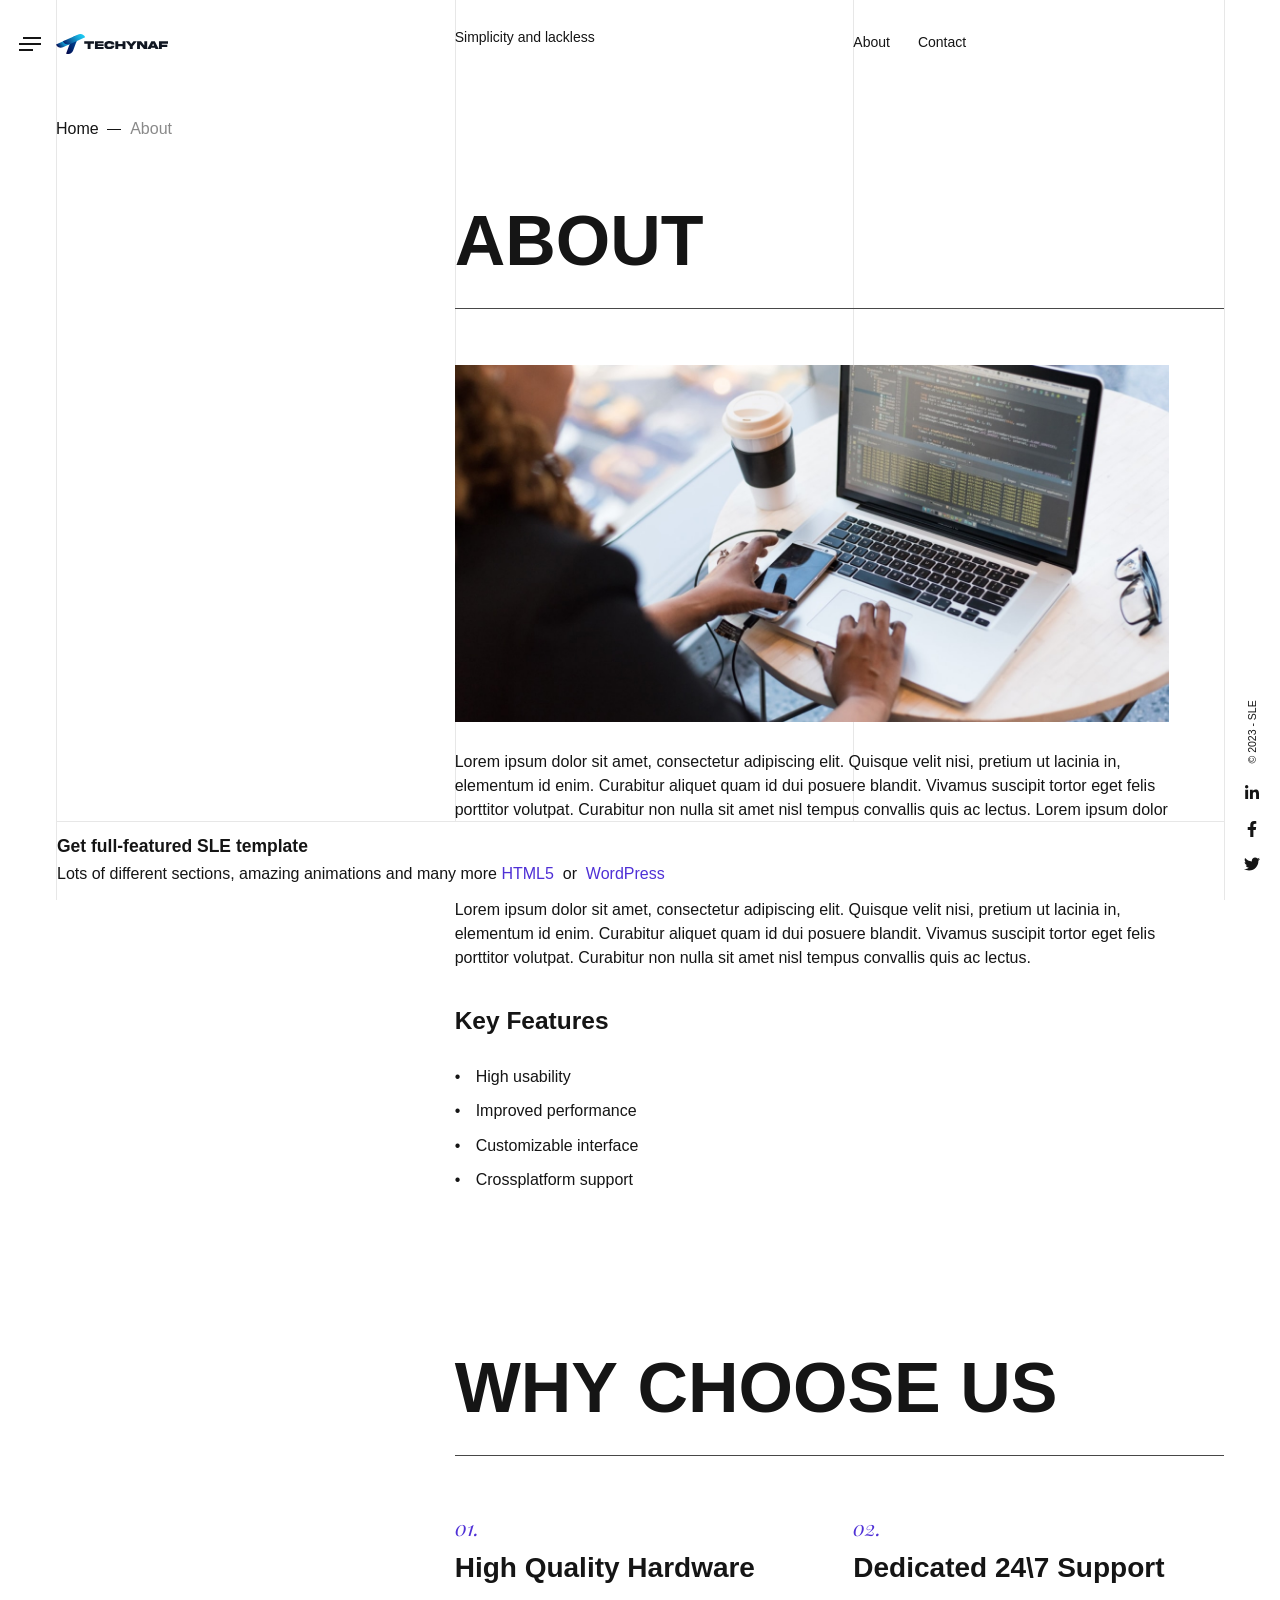
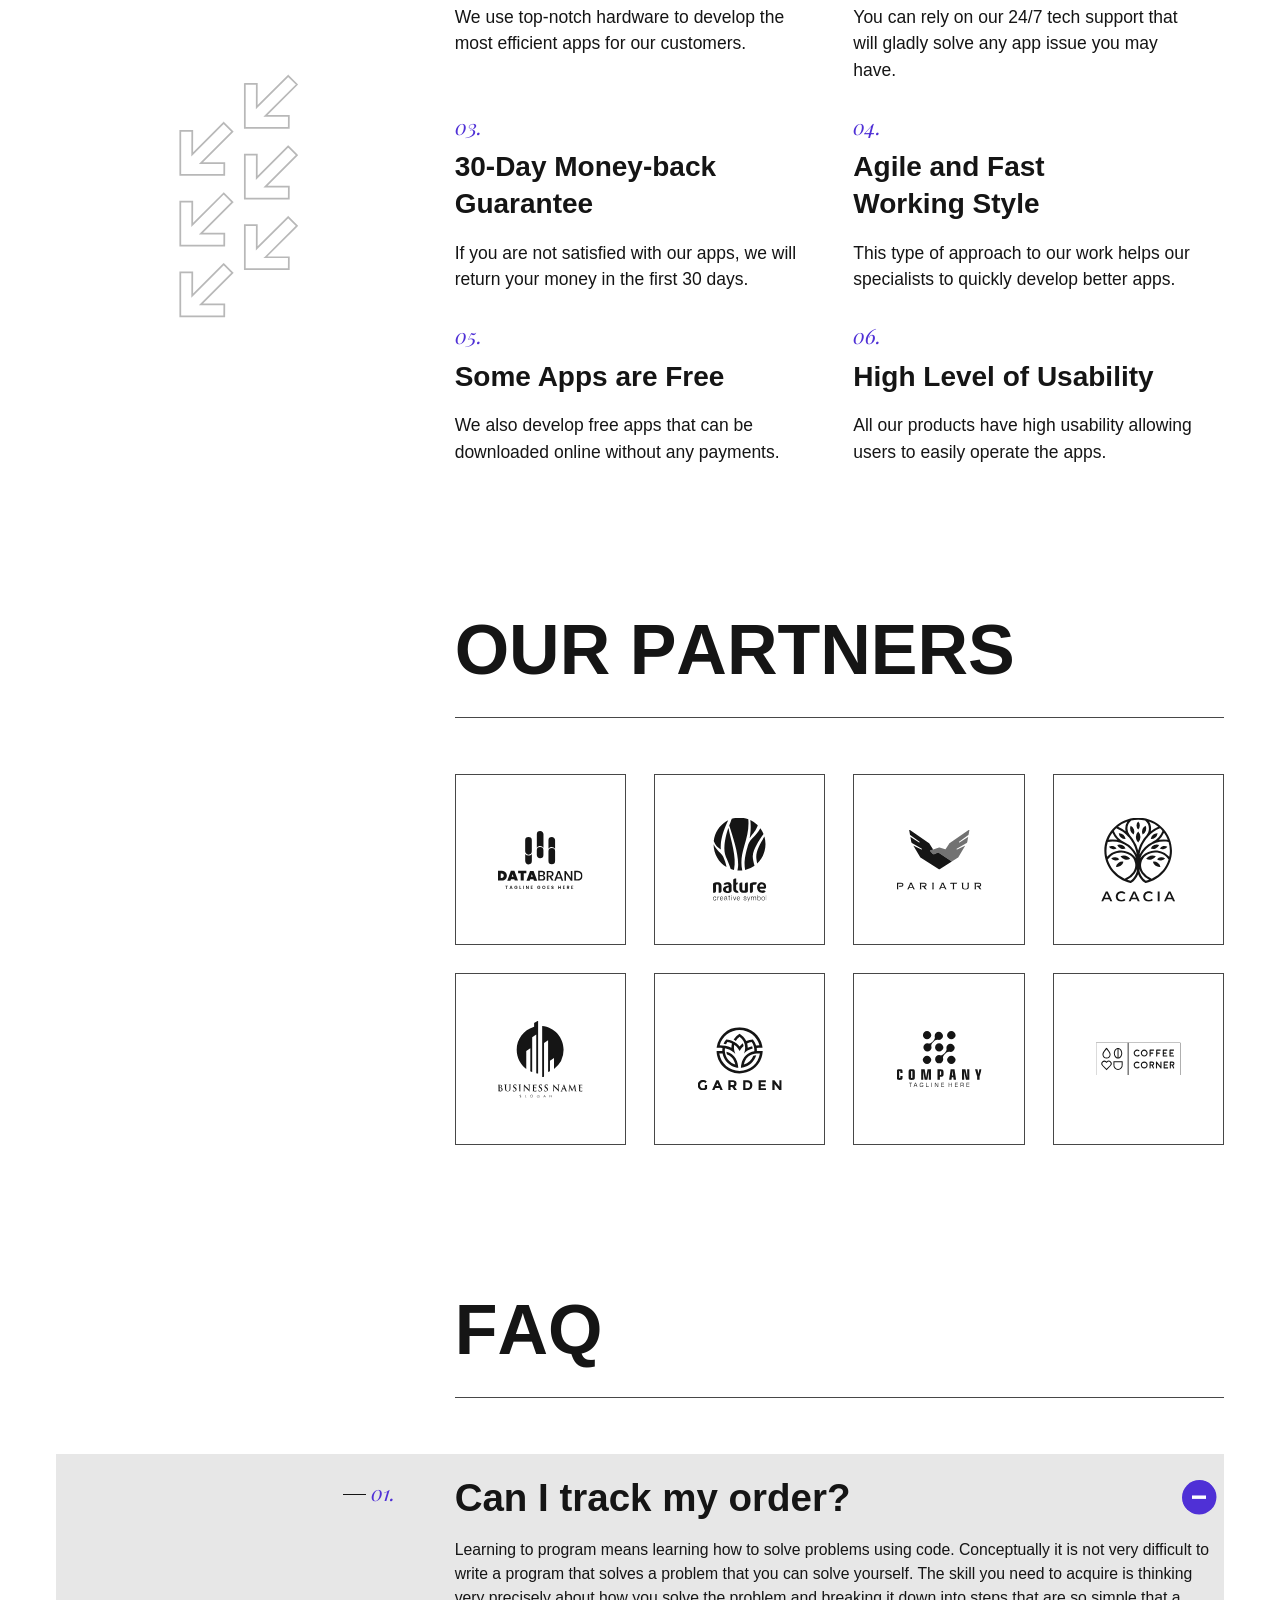
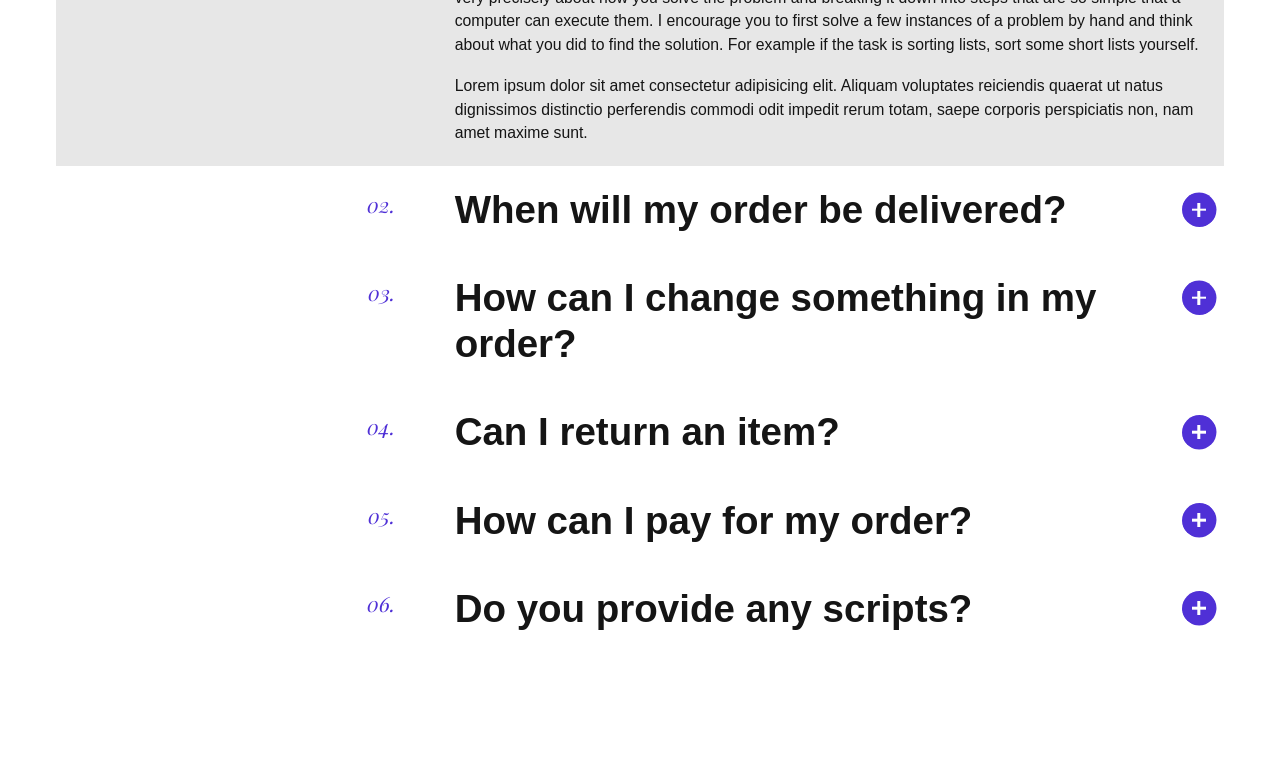
==== about.html @ 28bf9cce "1st commit" ====
<!DOCTYPE html><html lang="en">

<head>

    <meta charset="utf-8">

    <title>SLE - simplicity and lack of exces</title>

    <meta name="description" content="Description">
    <meta http-equiv="X-UA-Compatible" content="IE=edge">
    <meta name="viewport" content="width=device-width, initial-scale=1, maximum-scale=2">
        
    <link rel="icon" href="assets/img/favicon/favicon-32x32.png" sizes="32x32"/>
    <link rel="icon" href="assets/img/favicon/favicon-192x192.png" sizes="192x192"/>
    <link rel="apple-touch-icon" href="assets/img/favicon/favicon-180x180.png"/>

    <link rel="stylesheet" href="assets/css/style.css">
    <link rel="preload" href="assets/fonts/source-sans-pro-v21-latin/source-sans-pro-v21-latin-regular.woff2" as="font" type="font/woff2" crossorigin>
<link rel="preload" href="assets/fonts/source-sans-pro-v21-latin/source-sans-pro-v21-latin-700.woff2" as="font" type="font/woff2" crossorigin>
<link rel="preload" href="assets/fonts/montserrat-v25-latin/montserrat-v25-latin-700.woff2" as="font" type="font/woff2" crossorigin>
<link rel="preload" href="assets/fonts/montserrat-v25-latin/montserrat-v25-latin-600.woff2" as="font" type="font/woff2" crossorigin>
<link rel="preload" href="assets/fonts/montserrat-v25-latin/montserrat-v25-latin-500.woff2" as="font" type="font/woff2" crossorigin>
<link rel="preload" href="assets/fonts/playfair-display-v30-latin/playfair-display-v30-latin-regular.woff2" as="font" type="font/woff2" crossorigin>
<link rel="preload" href="assets/fonts/playfair-display-v30-latin/playfair-display-v30-latin-italic.woff2" as="font" type="font/woff2" crossorigin>
<link rel="preload" href="assets/fonts/playfair-display-v30-latin/playfair-display-v30-latin-900.woff2" as="font" type="font/woff2" crossorigin>

</head>

<body>

	<main class="main">

		<header class="header">
    <div class="container">
        <div class="row gy-0 justify-content-between justify-content-md-start">
            <div class="col col-md-1_3">
                <div class="header-brand">
                    <div class="mnu-btn absolute-left crm h-amin">
                        <svg width="32" height="32" viewBox="0 0 32 32" xmlns="http://www.w3.org/2000/svg">
                        <rect x="9" y="9" height="2" width="18"></rect>
                        <rect x="5" y="15" height="2" width="22"></rect>
                        <rect x="5" y="21" height="2" width="14"></rect>
                        </svg>
                    </div>
                    <a href="index.html" class="logo" title="SLE">
                        <img src="assets/img/logo.svg" width="46" height="20" alt="SLE">
                    </a>
                </div>
            </div>
            <div class="col-md-1_3 hf-col b-none b-md-block">
                <div class="header-brand-is hf-amin">
                    Simplicity and lackless
                </div>
            </div>
            <div class="col-auto col-md-1_3 hf-col">
                <nav class="header-nav">
                    <div class="secondary-mnu-outer hf-amin b-none b-md-block">
                        <ul class="secondary-mnu">
                            <li>
                                <a href="about.html" class="nav-link crs">About</a>
                            </li>
                            <li>
                                <a href="contact.html" class="nav-link crs">Contact</a>
                            </li>
                        </ul>
                    </div>
                </nav>
            </div>
        </div>
    </div>
</header>
		
		<article class="main-body">

			<nav class="bread-crumbs">
				<div class="container">
					<div class="row">
						<div class="col offsel-md-1_3">
							<ol class="bread-crumbs-list">
								<li>
									<a href="index.html">
										<span>Home</span>
									</a>
								</li>
								<li>
									<span>About</span>
								</li>
							</ol>
						</div>
					</div>
				</div>
			</nav>

			<div class="section">
				<div class="container">
					<div class="row">
						<div class="col-md-2_3 offset-md-1_3">
							<div class="section-heading">
								<h1>About</h1>
								<div class="sh-line"></div>
							</div>
							<div class="article-content article">
								<img src="assets/img/corporate-solution.jpg" width="816" height="408" alt="">
								<p>Lorem ipsum dolor sit amet, consectetur adipiscing elit. Quisque velit nisi, pretium ut lacinia in, elementum id enim. Curabitur aliquet quam id dui posuere blandit. Vivamus suscipit tortor eget felis porttitor volutpat. Curabitur non nulla sit amet nisl tempus convallis quis ac lectus. Lorem ipsum dolor sit amet, consectetur adipiscing elit. Quisque velit nisi, pretium ut lacinia in, elementum id enim. Curabitur aliquet quam id dui posuere blandit. Vivamus suscipit tortor eget felis porttitor volutpat.</p>
								<p>Lorem ipsum dolor sit amet, consectetur adipiscing elit. Quisque velit nisi, pretium ut lacinia in, elementum id enim. Curabitur aliquet quam id dui posuere blandit. Vivamus suscipit tortor eget felis porttitor volutpat. Curabitur non nulla sit amet nisl tempus convallis quis ac lectus.</p>
								<h3>Key Features</h3>
								<ul>
									<li>High usability</li>
									<li>Improved performance</li>
									<li>Customizable interface</li>
									<li>Crossplatform support</li>
								</ul>
							</div>
						</div>
					</div>
				</div>
			</div>
			<section class="section">
				<div class="container">
					<div class="row">
						<div class="col-md-2_3 offset-md-1_3">
							<div class="section-heading">
								<h2>Why choose us</h2>
								<div class="sh-line"></div>
							</div>
						</div>
					</div>
					<div class="row align-items-center decor-anim">
						<div class="col-md-1_3 col-d b-none b-md-block">
							<div class="ifn-decor">
								<svg viewBox="0 0 167 297" width="167" height="297"><use xlink:href="assets/img/sprite.svg#arrows-decor-rtbl"></use></svg>
							</div>
						</div>
						<div class="col-md-2_3">
							<div class="row nitems">
								<div class="col-md-1_2">
									<div class="nitem">
										<div class="nitem-numb">01.</div>
										<h3 class="item-heading-large">
											High Quality Hardware
										</h3>
										<p class="item-desc">We use top-notch hardware to develop the most efficient apps for our customers.</p>
									</div>
								</div>
								<div class="col-md-1_2">
									<div class="nitem">
										<div class="nitem-numb">02.</div>
										<h3 class="item-heading-large">
											Dedicated 24\7 Support
										</h3>
										<p class="item-desc">You can rely on our 24/7 tech support that will gladly solve any app issue you may have.</p>
									</div>
								</div>
								<div class="col-md-1_2">
									<div class="nitem">
										<div class="nitem-numb">03.</div>
										<h3 class="item-heading-large">
											30-Day Money-back <br> Guarantee
										</h3>
										<p class="item-desc">If you are not satisfied with our apps, we will return your money in the first 30 days.</p>
									</div>
								</div>
								<div class="col-md-1_2">
									<div class="nitem">
										<div class="nitem-numb">04.</div>
										<h3 class="item-heading-large">
											Agile and Fast <br> Working Style
										</h3>
										<p class="item-desc">This type of approach to our work helps our specialists to quickly develop better apps.</p>
									</div>
								</div>
								<div class="col-md-1_2">
									<div class="nitem">
										<div class="nitem-numb">05.</div>
										<h3 class="item-heading-large">
											Some Apps are Free
										</h3>
										<p class="item-desc">We also develop free apps that can be downloaded online without any payments.</p>
									</div>
								</div>
								<div class="col-md-1_2">
									<div class="nitem">
										<div class="nitem-numb">06.</div>
										<h3 class="item-heading-large">
											High Level of Usability
										</h3>
										<p class="item-desc">All our products have high usability allowing users to easily operate the apps.</p>
									</div>
								</div>
							</div>
						</div>
					</div>
				</div>
			</section>
			<section class="section">
				<div class="container">
					<div class="row">
						<div class="col-md-2_3 offset-md-1_3">
							<div class="section-heading">
								<h2>Our Partners</h2>
								<div class="sh-line"></div>
							</div>
						</div>
					</div>
					<div class="row">
						<div class="col-md-2_3 offset-md-1_3">
							<div class="row brands-row">
								<div class="col-xl-1_4 col-sm-1_3 col-1_2">
									<div class="brand-item el">
										<img class="el-absolute lazy" data-src="assets/img/brands/brand1.svg" src="[data-uri]" alt="">
									</div>
								</div>
								<div class="col-xl-1_4 col-sm-1_3 col-1_2">
									<div class="brand-item el">
										<img class="el-absolute lazy" data-src="assets/img/brands/brand2.svg" src="[data-uri]" alt="">
									</div>
								</div>
								<div class="col-xl-1_4 col-sm-1_3 col-1_2">
									<div class="brand-item el">
										<img class="el-absolute lazy" data-src="assets/img/brands/brand3.svg" src="[data-uri]" alt="">
									</div>
								</div>
								<div class="col-xl-1_4 col-sm-1_3 col-1_2">
									<div class="brand-item el">
										<img class="el-absolute lazy" data-src="assets/img/brands/brand4.svg" src="[data-uri]" alt="">
									</div>
								</div>
								<div class="col-xl-1_4 col-sm-1_3 col-1_2">
									<div class="brand-item el">
										<img class="el-absolute lazy" data-src="assets/img/brands/brand5.svg" src="[data-uri]" alt="">
									</div>
								</div>
								<div class="col-xl-1_4 col-sm-1_3 col-1_2">
									<div class="brand-item el">
										<img class="el-absolute lazy" data-src="assets/img/brands/brand6.svg" src="[data-uri]" alt="">
									</div>
								</div>
								<div class="col-xl-1_4 col-sm-1_3 col-1_2">
									<div class="brand-item el">
										<img class="el-absolute lazy" data-src="assets/img/brands/brand7.svg" src="[data-uri]" alt="">
									</div>
								</div>
								<div class="col-xl-1_4 col-sm-1_3 col-1_2">
									<div class="brand-item el">
										<img class="el-absolute lazy" data-src="assets/img/brands/brand8.svg" src="[data-uri]" alt="">
									</div>
								</div>
							</div>
						</div>
					</div>
				</div>
			</section>
			<section class="section">
				<div class="container">
					<div class="row">
						<div class="col-md-2_3 offset-md-1_3">
							<div class="section-heading">
								<h2>FAQ</h2>
								<div class="sh-line"></div>
							</div>
						</div>
					</div>
					<div class="row">
						<div class="col-1">
							<div class="accordion">
								<ul class="list-style-none accordion-list">
									<li class="accordion-item active">
										<div class="row gy-0">
											<div class="col-md-1_3">
												<div class="accordion-counter-outer">
													<div class="accordion-counter">01.</div>
												</div>
											</div>
											<div class="col-md-2_3">
												<div class="accordion-toggle">
													<div class="accordion-heading">Can I track my order?</div>
													<div class="accordion-btn">
														<div class="btn btn-min crm mc"><div></div></div>
													</div>
												</div>
												<div class="accordion-content article" style="display:block;">
													<p>Learning to program means learning how to solve problems using code. Conceptually it
														is not very difficult to write a program that solves a problem that you can solve
														yourself. The skill you need to acquire is thinking very precisely about how you
														solve the problem and breaking it down into steps that are so simple that a computer
														can execute them. I encourage you to first solve a few instances of a problem by
														hand and think about what you did to find the solution. For example if the task is
														sorting lists, sort some short lists yourself.</p>
													<p>Lorem ipsum dolor sit amet consectetur adipisicing elit. Aliquam voluptates reiciendis quaerat ut natus dignissimos distinctio perferendis commodi odit impedit rerum totam, saepe corporis perspiciatis non, nam amet maxime sunt.</p>
												</div>
											</div>
										</div>
									</li>
									<li class="accordion-item">
										<div class="row gy-0">
											<div class="col-md-1_3">
												<div class="accordion-counter-outer">
													<div class="accordion-counter">02.</div>
												</div>
											</div>
											<div class="col-md-2_3">
												<div class="accordion-toggle">
													<div class="accordion-heading">When will my order be delivered?</div>
													<div class="accordion-btn">
														<div class="btn btn-min crm mc"><div></div></div>
													</div>
												</div>
												<div class="accordion-content article">
													<p>Lorem ipsum dolor sit amet consectetur adipisicing elit. Aliquam voluptates
														reiciendis quaerat ut natus dignissimos distinctio perferendis commodi odit impedit
														rerum totam, saepe corporis perspiciatis non, nam amet maxime sunt.</p>
													<p>Learning to program means learning how to solve problems using code. Conceptually it
														is not very difficult to write a program that solves a problem that you can solve
														yourself. The skill you need to acquire is thinking very precisely about how you
														solve the problem and breaking it down into steps that are so simple that a computer
														can execute them. I encourage you to first solve a few instances of a problem by
														hand and think about what you did to find the solution. For example if the task is
														sorting lists, sort some short lists yourself.</p>
												</div>
											</div>
										</div>
									</li>
									<li class="accordion-item">
										<div class="row gy-0">
											<div class="col-md-1_3">
												<div class="accordion-counter-outer">
													<div class="accordion-counter">03.</div>
												</div>
											</div>
											<div class="col-md-2_3">
												<div class="accordion-toggle">
													<div class="accordion-heading">How can I change something in my order?</div>
													<div class="accordion-btn">
														<div class="btn btn-min crm mc"><div></div></div>
													</div>
												</div>
												<div class="accordion-content article">
													<p>A reasonable method would be to find the smallest element, write it down and cross it
														out of the original list and repeat this process until you have sorted the whole
														list. Then you have to teach the computer 1) how to find the smallest element, 2)
														how to write it down, 3) how to cross it out, and wrap this in a loop. Then continue
														this task breakdown process until you’re confident you know how to write the
														necessary program.</p>
													<p>Lorem ipsum dolor sit amet consectetur adipisicing elit. Aliquam voluptates
														reiciendis quaerat ut natus dignissimos distinctio perferendis commodi odit impedit
														rerum totam, saepe corporis perspiciatis non, nam amet maxime sunt.</p>
												</div>
											</div>
										</div>
									</li>
									<li class="accordion-item">
										<div class="row gy-0">
											<div class="col-md-1_3">
												<div class="accordion-counter-outer">
													<div class="accordion-counter">04.</div>
												</div>
											</div>
											<div class="col-md-2_3">
												<div class="accordion-toggle">
													<div class="accordion-heading">Can I return an item?</div>
													<div class="accordion-btn">
														<div class="btn btn-min crm mc"><div></div></div>
													</div>
												</div>
												<div class="accordion-content article">
													<p>Learning to program means learning how to solve problems using code. Conceptually it
														is not very difficult to write a program that solves a problem that you can solve
														yourself. The skill you need to acquire is thinking very precisely about how you
														solve the problem and breaking it down into steps that are so simple that a computer
														can execute them. I encourage you to first solve a few instances of a problem by
														hand and think about what you did to find the solution. For example if the task is
														sorting lists, sort some short lists yourself.</p>
													<p>A reasonable method would be to find the smallest element, write it down and cross it
														out of the original list and repeat this process until you have sorted the whole
														list. Then you have to teach the computer 1) how to find the smallest element, 2)
														how to write it down, 3) how to cross it out, and wrap this in a loop. Then continue
														this task breakdown process until you’re confident you know how to write the
														necessary program.</p>
												</div>
											</div>
										</div>
									</li>
									<li class="accordion-item">
										<div class="row gy-0">
											<div class="col-md-1_3">
												<div class="accordion-counter-outer">
													<div class="accordion-counter">05.</div>
												</div>
											</div>
											<div class="col-md-2_3">
												<div class="accordion-toggle">
													<div class="accordion-heading">How can I pay for my order?</div>
													<div class="accordion-btn">
														<div class="btn btn-min crm mc"><div></div></div>
													</div>
												</div>
												<div class="accordion-content article">
													<p>Lorem ipsum dolor sit amet consectetur adipisicing elit. Aliquam voluptates
														reiciendis quaerat ut natus dignissimos distinctio perferendis commodi odit impedit
														rerum totam, saepe corporis perspiciatis non, nam amet maxime sunt.</p>
													<p>Learning to program means learning how to solve problems using code. Conceptually it
														is not very difficult to write a program that solves a problem that you can solve
														yourself. The skill you need to acquire is thinking very precisely about how you
														solve the problem and breaking it down into steps that are so simple that a computer
														can execute them. I encourage you to first solve a few instances of a problem by
														hand and think about what you did to find the solution. For example if the task is
														sorting lists, sort some short lists yourself.</p>
												</div>
											</div>
										</div>
									</li>
									<li class="accordion-item">
										<div class="row gy-0">
											<div class="col-md-1_3">
												<div class="accordion-counter-outer">
													<div class="accordion-counter">06.</div>
												</div>
											</div>
											<div class="col-md-2_3">
												<div class="accordion-toggle">
													<div class="accordion-heading">Do you provide any scripts?</div>
													<div class="accordion-btn">
														<div class="btn btn-min crm mc"><div></div></div>
													</div>
												</div>
												<div class="accordion-content article">
													<p>A reasonable method would be to find the smallest element, write it down and cross it
														out of the original list and repeat this process until you have sorted the whole
														list. Then you have to teach the computer 1) how to find the smallest element, 2)
														how to write it down, 3) how to cross it out, and wrap this in a loop. Then continue
														this task breakdown process until you’re confident you know how to write the
														necessary program.</p>
													<p>Lorem ipsum dolor sit amet consectetur adipisicing elit. Aliquam voluptates
														reiciendis quaerat ut natus dignissimos distinctio perferendis commodi odit impedit
														rerum totam, saepe corporis perspiciatis non, nam amet maxime sunt.</p>
												</div>
											</div>
										</div>
									</li>
								</ul>
							</div>
						</div>
					</div>
				</div>
			</section>

		</article>

		<!-- Begin footer -->
<footer class="footer footer-fixed">
    <div class="footer-container">
        <nav class="social-links-nav">
            <ul class="social-links">
                <li>
                    <a href="#!" class="crm" aria-label="Twitter" rel="noopener nofollow">
                        <svg width="32" height="32" xmlns="http://www.w3.org/2000/svg" viewBox="0 0 512 512"><path d="M459.37 151.716c.325 4.548.325 9.097.325 13.645 0 138.72-105.583 298.558-298.558 298.558-59.452 0-114.68-17.219-161.137-47.106 8.447.974 16.568 1.299 25.34 1.299 49.055 0 94.213-16.568 130.274-44.832-46.132-.975-84.792-31.188-98.112-72.772 6.498.974 12.995 1.624 19.818 1.624 9.421 0 18.843-1.3 27.614-3.573-48.081-9.747-84.143-51.98-84.143-102.985v-1.299c13.969 7.797 30.214 12.67 47.431 13.319-28.264-18.843-46.781-51.005-46.781-87.391 0-19.492 5.197-37.36 14.294-52.954 51.655 63.675 129.3 105.258 216.365 109.807-1.624-7.797-2.599-15.918-2.599-24.04 0-57.828 46.782-104.934 104.934-104.934 30.213 0 57.502 12.67 76.67 33.137 23.715-4.548 46.456-13.32 66.599-25.34-7.798 24.366-24.366 44.833-46.132 57.827 21.117-2.273 41.584-8.122 60.426-16.243-14.292 20.791-32.161 39.308-52.628 54.253z"></path></svg>
                    </a>
                </li>
                <li>
                    <a href="#!" class="crm" aria-label="Facebook" rel="noopener nofollow">
                        <svg width="32" height="32" xmlns="http://www.w3.org/2000/svg" viewBox="0 0 320 512"><path d="M279.14 288l14.22-92.66h-88.91v-60.13c0-25.35 12.42-50.06 52.24-50.06h40.42V6.26S260.43 0 225.36 0c-73.22 0-121.08 44.38-121.08 124.72v70.62H22.89V288h81.39v224h100.17V288z"></path></svg>
                    </a>
                </li>
                <li>
                    <a href="#!" class="crm" aria-label="Linkedin" rel="noopener nofollow">
                        <svg width="32" height="32" xmlns="http://www.w3.org/2000/svg" viewBox="0 0 448 512"><path d="M100.28 448H7.4V148.9h92.88zM53.79 108.1C24.09 108.1 0 83.5 0 53.8a53.79 53.79 0 0 1 107.58 0c0 29.7-24.1 54.3-53.79 54.3zM447.9 448h-92.68V302.4c0-34.7-.7-79.2-48.29-79.2-48.29 0-55.69 37.7-55.69 76.7V448h-92.78V148.9h89.08v40.8h1.3c12.4-23.5 42.69-48.3 87.88-48.3 94 0 111.28 61.9 111.28 142.3V448z"></path></svg>
                    </a>
                </li>
            </ul>
        </nav>
        <div class="copyright">© 2023 - SLE</div>
    </div>
</footer><!-- End footer -->

<div class="lines">
    <div class="container">
        <div class="row gy-0">
            <div class="col"></div>
            <div class="col"></div>
            <div class="col"></div>
        </div>
    </div>
</div>

<div class="preloader active"><div></div></div>

<div class="template open">
    <div class="container">
        <div class="template-container">
            <div class="template-heading">Get full-featured SLE template</div>
            <div class="template-desc">
                Lots of different sections, amazing animations and many more 
                <a class="crs template-buy"
                    href="https://www.templatemonster.com/website-templates/sle-clean-minimalist-multipurpose-html5-template-220859.html?utm_campaign=blog_site_KovalWeb&amp;utm_source=KovalWeb&amp;utm_medium=referral&amp;aff=KovalWeb"
                    aria-label="HTML5" rel="noopener">
                    HTML5
                </a>
                &nbsp;or&nbsp;
                <a class="crs template-buy"
                    href="https://www.templatemonster.com/wordpress-themes/sle-clean-minimalist-multipurpose-wordpress-theme-308603.html?utm_campaign=blog_site_KovalWeb&amp;utm_source=KovalWeb&amp;utm_medium=referral&amp;aff=KovalWeb"
                    aria-label="WordPress" rel="noopener">
                    WordPress
                </a> 
            </div>
        </div>
    </div>
</div>

        <nav class="spf main-menu">
    <div class="mm-container">
        <div></div>
        <div class="mm-body">
            <div class="container">
                <div class="row gy-0">
                    <div class="col-md-2_3">
                        <div class="mm-outer">
                            <ul class="mm-list">
                                <li>
                                    <a data-title="Home" href="index.html"><span>Home</span></a>
                                </li>
                                <li>
                                    <a data-title="About" href="about.html"><span>About</span></a>
                                </li>
                                <li>
                                    <a data-title="Services" href="services.html"><span>Services</span></a>
                                </li>
                                <li>
                                    <a data-title="Typography" href="typography.html"><span>Typography</span></a>
                                </li>
                                <li>
                                    <a data-title="Tabs & Accordions" href="tabs-and-accordions.html"><span>Tabs & Accordions</span></a>
                                </li>
                                <li>
                                    <a data-title="Contact" href="contact.html"><span>Contact</span></a>
                                </li>
                                <li>
                                    <a data-title="Documentation" href="docs.html"><span>Documentation</span></a>
                                </li>
                            </ul>
                        </div>
                    </div>
                    <div class="col-md-1_3">
                        <div class="mm-contacts">
                            <div class="mmc-item">
                                <div class="mmc-label">Address:</div>
                                <ul class="mmc-list">
                                    <li><a href="https://goo.gl/maps/zDnHrjo5hUooH84t7" rel="noopener nofollow">4730 Crystal Springs Dr, Los Angeles, CA</a></li>
                                </ul>
                            </div>
                            <div class="mmc-item">
                                <div class="mmc-label">Phones:</div>
                                <ul class="mmc-list">
                                    <li><a href="#!" class="formingHrefTel crs">+1 323-913-4688</a></li>
                                    <li><a href="#!" class="formingHrefTel crs">+1 323-888-4554</a></li>
                                </ul>
                            </div>
                            <div class="mmc-item">
                                <div class="mmc-label">Emails:</div>
                                <ul class="mmc-list">
                                    <li><a href="mailto:mail@example.com">mail@example.com</a></li>
                                    <li><a href="mailto:info@example.com">info@example.com</a></li>
                                </ul>
                            </div>
                            <div class="mmc-item">
                                <ul class="social-links mm-social">
                                    <li>
                                        <a href="#!" class="crm" aria-label="Twitter" rel="noopener nofollow">
                                            <svg width="32" height="32" xmlns="http://www.w3.org/2000/svg" viewBox="0 0 512 512"><path d="M459.37 151.716c.325 4.548.325 9.097.325 13.645 0 138.72-105.583 298.558-298.558 298.558-59.452 0-114.68-17.219-161.137-47.106 8.447.974 16.568 1.299 25.34 1.299 49.055 0 94.213-16.568 130.274-44.832-46.132-.975-84.792-31.188-98.112-72.772 6.498.974 12.995 1.624 19.818 1.624 9.421 0 18.843-1.3 27.614-3.573-48.081-9.747-84.143-51.98-84.143-102.985v-1.299c13.969 7.797 30.214 12.67 47.431 13.319-28.264-18.843-46.781-51.005-46.781-87.391 0-19.492 5.197-37.36 14.294-52.954 51.655 63.675 129.3 105.258 216.365 109.807-1.624-7.797-2.599-15.918-2.599-24.04 0-57.828 46.782-104.934 104.934-104.934 30.213 0 57.502 12.67 76.67 33.137 23.715-4.548 46.456-13.32 66.599-25.34-7.798 24.366-24.366 44.833-46.132 57.827 21.117-2.273 41.584-8.122 60.426-16.243-14.292 20.791-32.161 39.308-52.628 54.253z"></path></svg>
                                        </a>
                                    </li>
                                    <li>
                                        <a href="#!" class="crm" aria-label="Facebook" rel="noopener nofollow">
                                            <svg width="32" height="32" xmlns="http://www.w3.org/2000/svg" viewBox="0 0 320 512"><path d="M279.14 288l14.22-92.66h-88.91v-60.13c0-25.35 12.42-50.06 52.24-50.06h40.42V6.26S260.43 0 225.36 0c-73.22 0-121.08 44.38-121.08 124.72v70.62H22.89V288h81.39v224h100.17V288z"></path></svg>
                                        </a>
                                    </li>
                                    <li>
                                        <a href="#!" class="crm" aria-label="Linkedin" rel="noopener nofollow">
                                            <svg width="32" height="32" xmlns="http://www.w3.org/2000/svg" viewBox="0 0 448 512"><path d="M100.28 448H7.4V148.9h92.88zM53.79 108.1C24.09 108.1 0 83.5 0 53.8a53.79 53.79 0 0 1 107.58 0c0 29.7-24.1 54.3-53.79 54.3zM447.9 448h-92.68V302.4c0-34.7-.7-79.2-48.29-79.2-48.29 0-55.69 37.7-55.69 76.7V448h-92.78V148.9h89.08v40.8h1.3c12.4-23.5 42.69-48.3 87.88-48.3 94 0 111.28 61.9 111.28 142.3V448z"></path></svg>
                                        </a>
                                    </li>
                                </ul>
                            </div>
                        </div>
                    </div>
                </div>
            </div>
        </div>
        <div class="mm-footer">
            <div class="container">
                <div class="row">
                    <div class="col-md-2_3">
                        <div class="mmf-container">
                            <ul class="mnuf-list">
                                <li>
                                    <a href="terms-and-conditions.html">Terms and Conditions</a>
                                </li>
                                <li>
                                    <a href="privacy-policy.html">Privacy policy</a>
                                </li>
                                <li>
                                    <a href="404.html">404</a>
                                </li>
                            </ul>
                        </div>
                    </div>
                </div>
            </div>
        </div>
        <div class="lines">
            <div class="container">
                <div class="row gy-0">
                    <div class="col"></div>
                    <div class="col"></div>
                    <div class="col"></div>
                </div>
            </div>
        </div>
    </div>
</nav>

	</main>

	<script src="assets/libs/lozad/lozad.min.js"></script>
<script src="assets/js/custom.js"></script>

</body>
</html>
---- assets/css/style.css ----
@charset "UTF-8";

/* ===

Theme Name: SLE
Author: Koval Web
Author URI: https://www.templatemonster.com/vendors/kovalweb/
Description: The Template is created for TemplateMonster
Version: 1.0

0. Root
1. Reset
2. Content
    2.1 Fonts
    2.2 Base
    2.3 Tables
    2.4 Typography
3. Layouts
    3.1 Grid
    3.2 Gutters
    3.3 Header
    3.4 Section
    3.5 Footer
4. General
5. Components
    5.1 Preloader
    5.2 Lines
    5.3 Buttons
    5.4 Tabs
    5.5 Accordions
    5.6 Breadcrumbs
    5.7 Socials
6. Sections
    6.1 Intro
    6.2 Items of numbers
    6.3 Icon items
    6.4 Contacts
    6.5 Brands
7. Media

=== */
/* === 0. Root === */
:root {
    --font-family: "Source Sans Pro";
    --font-size: 16px;
    --font-weight: 400;
    --font-style: normal;
    --line-height: 1.5;
    --heading-font-family: "Montserrat";
    --heading-font-weight: 700;
    --heading-line-height: 1.3;
    --additional-font-family: "Playfair Display";
    /* --accent: #DB3700; */
    --accent: #4F30D6;
    --background: #ffffff;
    --text-primary: #151515;
    --link: #3267B5;
    --border: #474747;
    --placeholder: #6F6F76;
    --error: #E02D00;
    --gutter-x: 2rem;
    --gutter-y: 2rem;
}

/* === 1. Reset === */
html {
    -webkit-text-size-adjust: 100%;
    -webkit-tap-highlight-color: rgba(0, 0, 0, 0);
}

article,
aside,
footer,
header,
main,
nav,
section {
    display: block;
}

[tabindex="-1"]:focus {
    outline: 0 !important;
}

hr {
    box-sizing: content-box;
    height: 0;
    overflow: visible;
}

button {
    -webkit-appearance: button;
}

button::-moz-focus-inner {
    padding: 0;
    border-style: none;
}

::-webkit-file-upload-button {
    font: inherit;
    -webkit-appearance: button;
}

table {
    width: 100%;
    border-collapse: collapse;
}

/* === 2. Content === */
/* 2.1 Fonts */
@font-face {
    font-family: "Source Sans Pro";
    font-style: normal;
    font-weight: 400;
    font-display: swap;
    src: local("Source Sans Pro"), url("../fonts/source-sans-pro-v21-latin/source-sans-pro-v21-latin-regular.woff2") format("woff2");
}

@font-face {
    font-family: "Source Sans Pro";
    font-style: normal;
    font-weight: 700;
    font-display: swap;
    src: local("Source Sans Pro"), url("../fonts/source-sans-pro-v21-latin/source-sans-pro-v21-latin-700.woff2") format("woff2");
}

@font-face {
    font-family: "Montserrat";
    font-style: normal;
    font-weight: 500;
    font-display: swap;
    src: local("Montserrat"), url("../fonts/montserrat-v25-latin/montserrat-v25-latin-500.woff2") format("woff2");
}

@font-face {
    font-family: "Montserrat";
    font-style: normal;
    font-weight: 600;
    font-display: swap;
    src: local("Montserrat"), url("../fonts/montserrat-v25-latin/montserrat-v25-latin-600.woff2") format("woff2");
}

@font-face {
    font-family: "Montserrat";
    font-style: normal;
    font-weight: 700;
    font-display: swap;
    src: local("Montserrat"), url("../fonts/montserrat-v25-latin/montserrat-v25-latin-700.woff2") format("woff2");
}

@font-face {
    font-family: "Playfair Display";
    font-style: normal;
    font-weight: 400;
    font-display: swap;
    src: local("Playfair Display"), url("../fonts/playfair-display-v30-latin/playfair-display-v30-latin-regular.woff2") format("woff2");
}

@font-face {
    font-family: "Playfair Display";
    font-style: italic;
    font-weight: 400;
    font-display: swap;
    src: local("Playfair Display"), url("../fonts/playfair-display-v30-latin/playfair-display-v30-latin-italic.woff2") format("woff2");
}

@font-face {
    font-family: "Playfair Display";
    font-style: normal;
    font-weight: 900;
    font-display: swap;
    src: local("Playfair Display"), url("../fonts/playfair-display-v30-latin/playfair-display-v30-latin-900.woff2") format("woff2");
}

/* 2.2 Base */
* {
    box-sizing: border-box;
}

*:before,
*:after {
    box-sizing: border-box;
}

html {
    font-size: var(--font-size);
}

body {
    position: relative;
    font-size: 1rem;
    width: 100%;
    min-width: 320px;
    line-height: var(--line-height);
    font-family: var(--font-family), sans-serif;
    font-weight: var(--font-weight);
    overflow-x: hidden;
    color: var(--text-primary);
    margin: 0;
    padding: 0;
    background-color: var(--background);
}

body.overflow-hidden {
    overflow: hidden;
}

.main {
    min-height: 100vh;
    display: grid;
    grid-template-rows: auto 1fr auto;
    grid-template-columns: 100%;
    padding-bottom: 3rem;
}

.main-body {
    padding-top: 5rem;
    overflow-x: hidden;
}

header ul,
header ol,
footer ul,
footer ol,
aside ul,
aside ol,
nav ul,
nav ol {
    list-style: none;
    margin: 0;
    padding: 0;
}

/* 2.3 Tables */
table {
    border-bottom: 1px solid var(--border);
}

table.table-border {
    border: 1px solid var(--border);
}

table.table-border td {
    border-right: 1px solid var(--border);
}

table.table-secondary tr:nth-child(even)::after,
table.table-bordered tr:nth-child(even)::after {
    opacity: 0;
}

table.table-secondary tbody tr {
    border-bottom: 1px solid var(--border);
}

table.table-secondary tbody tr:first-child {
    border-top: 1px solid var(--border);
}

table.table-secondary tbody tr:hover::after {
    opacity: 0.05;
}

table.table-bordered td {
    border: 1px solid var(--border);
}

table.table-bordered thead tr th {
    color: var(--text-primary);
    border: 1px solid var(--border);
}

table td,
table th {
    padding: 1rem;
}

table tr {
    position: relative;
    text-align: left;
}

table tr::after {
    content: "";
    position: absolute;
    left: 0;
    top: 0;
    width: 100%;
    height: 100%;
    background-color: var(--text-primary);
    opacity: 0;
    z-index: -1;
    pointer-events: none;
    transition: all 0.2s;
}

table tr:nth-child(even)::after {
    opacity: 0.05;
}

table thead tr {
    border-bottom: 1px solid var(--border);
}

table thead tr th {
    font-weight: bold;
}

table tfoot {
    font-weight: 600;
}

@media (max-width: 767.98px) {
    .table-responsive {
        position: relative;
        width: 100%;
        overflow-y: auto;
    }

    .table-responsive table {
        width: 650px;
    }

    .table-responsive-outer {
        position: relative;
    }

    .table-container::-webkit-scrollbar {
        -webkit-appearance: none;
        width: 0.875rem;
        height: 0.875rem;
    }

    .table-container::-webkit-scrollbar-thumb {
        border: 3px solid #fff;
        background-color: rgba(0, 0, 0, 0.3);
    }
}

/* 2.4 Typography */
h1,
h2,
h3,
h4,
h5,
h6 {
    font-family: var(--heading-font-family), sans-serif;
    font-weight: var(--heading-font-weight);
    line-height: var(--heading-line-height);
    padding: 0;
    margin: 0 0 2rem 0;
}

h1 {
    font-size: 2rem;
}

h2 {
    font-size: 1.75rem;
}

h3 {
    font-size: 1.5rem;
}

h4 {
    font-size: 1.25rem;
}

h5 {
    font-size: 1.125rem;
}

p {
    margin: 0 0 2rem 0;
}

mark {
    padding: .2em;
    background-color: var(--accent);
    color: var(--background);
}

small {
    font-size: 0.85rem;
}

blockquote {
    padding: 0;
    margin: 2rem 1.5rem;
    font-style: italic;
    font-size: 1.25rem;
    font-family: var(--additional-font-family), serif;
}

blockquote p {
    margin-bottom: 0 !important;
}

blockquote footer {
    font-size: 1.125rem;
    padding-top: 0.75em;
}

a {
    color: var(--link);
    text-decoration: underline;
    transition: all 0.2s;
}

a:hover {
    text-decoration: none;
    color: var(--link);
}

code {
    position: relative;
    font-size: 87.5%;
    word-break: break-word;
    color: var(--accent);
    opacity: 0.75;
}

hr {
    margin: 3.5rem 0;
    border: none;
    border-top: 1px solid var(--border);
}

.article>* {
    margin-bottom: 2rem;
}

.article>*:last-child {
    margin-bottom: 0;
}

.article h2,
.article h3,
.article h4,
.article h5,
.article h6 {
    margin-top: 2.5rem;
    text-align: left;
}

.article h2:first-child,
.article h3:first-child,
.article h4:first-child,
.article h5:first-child,
.article h6:first-child {
    margin-top: 0;
}

.article ul,
.article ol {
    list-style: none;
    margin: 0 0 2rem 0;
    padding: 0;
}

.article ul li,
.article ol li {
    position: relative;
    padding-left: 1.5rem;
    margin-bottom: 0.75rem;
}

.article ul li::before,
.article ol li::before {
    position: absolute;
    left: 0;
    top: 0;
}

.article ul li::before {
    content: "•";
}

.article ol {
    counter-reset: item;
}

.article ol li::before {
    content: counter(item) ".";
    counter-increment: item;
}

.article img {
    display: block;
    margin-bottom: 2rem;
    max-width: 100%;
    height: auto;
}

.article blockquote {
    border: none;
}

@media (min-width: 768px) {
    h1 {
        font-size: 2.5rem;
    }

    h2 {
        font-size: 2rem;
    }

    h3 {
        font-size: 1.75rem;
    }

    h4 {
        font-size: 1.5rem;
    }

    h5 {
        font-size: 1.25rem;
    }

    h6 {
        font-size: 1.125rem;
    }
}

/* === 3. Layouts === */
/* === 3.1 Grid === */
.container {
    width: 100%;
    max-width: 1800px;
    padding: 0 1rem;
}

.row {
    display: flex;
    flex-wrap: wrap;
    margin-top: calc(var(--gutter-y) * -1);
    margin-right: calc(var(--gutter-x) * -.5);
    margin-left: calc(var(--gutter-x) * -.5);
}

.row>* {
    position: relative;
    flex: 0 0 auto;
    flex-shrink: 0;
    width: 100%;
    max-width: 100%;
    margin-top: var(--gutter-y);
    padding-right: calc(var(--gutter-x) * .5);
    padding-left: calc(var(--gutter-x) * .5);
}

.row>*.col {
    flex: 1 0 0%;
}

.row>*.col-g {
    padding-left: 1rem;
    padding-right: 0;
}

.row>*.col-gr {
    padding-left: 1rem;
    padding-right: 1rem;
}

.w-100 {
    width: 100%;
}

.col {
    flex: 1 0 0%;
}

.col-auto {
    flex: 0 0 auto;
    width: auto;
    max-width: 100%;
}

.col-1 {
    width: 100%;
}

.col-1_2 {
    width: 50%;
}

.col-1_3 {
    width: 33.33333333%;
}

.col-2_3 {
    width: 66.66666667%;
}

.col-1_4 {
    width: 25%;
}

.col-2_4 {
    width: 50%;
}

.col-3_4 {
    width: 75%;
}

.col-1_5 {
    width: 20%;
}

.col-2_5 {
    width: 40%;
}

.col-3_5 {
    width: 60%;
}

.col-4_5 {
    width: 80%;
}

.col-1_6 {
    width: 16.66667%;
}

.col-5_6 {
    width: 83.33333%;
}

.offset-1_2 {
    margin-left: 50%;
}

.offset-1_3 {
    margin-left: 33.33333333%;
}

.offset-2_3 {
    margin-left: 66.66666667%;
}

.offset-1_4 {
    margin-left: 25%;
}

.offset-2_4 {
    margin-left: 50%;
}

.offset-3_4 {
    margin-left: 75%;
}

.offset-1_5 {
    margin-left: 20%;
}

.offset-2_5 {
    margin-left: 40%;
}

.offset-3_5 {
    margin-left: 60%;
}

.offset-4_5 {
    margin-left: 80%;
}

.offset-1_6 {
    margin-left: 16.66667%;
}

.offset-5_6 {
    margin-left: 83.33333%;
}

.align-items-start {
    align-items: start;
}

.align-items-center {
    align-items: center;
}

.align-items-end {
    align-items: end;
}

.align-self-start {
    align-self: start !important;
}

.align-self-center {
    align-self: center !important;
}

.align-self-end {
    align-self: end !important;
}

.justify-content-start {
    justify-content: flex-start !important;
}

.justify-content-center {
    justify-content: center !important;
}

.justify-content-end {
    justify-content: flex-end !important;
}

.justify-content-between {
    justify-content: space-between !important;
}

.order-1 {
    order: 1;
}

.order-2 {
    order: 2;
}

.order-3 {
    order: 3;
}

.order-4 {
    order: 4;
}

.b-block {
    display: block;
}

.b-none {
    display: none;
}

.b-none {
    display: none;
}

.b-flex {
    display: flex;
    flex-wrap: wrap;
}

.b-flex-items {
    margin: 0 0 1rem -1rem;
}

.b-flex-item {
    margin: 0 0 1rem 1rem;
}

@media (min-width: 480px) {
    .col-sm {
        flex: 1 0 0%;
    }

    .col-sm-auto {
        flex: 0 0 auto;
        width: auto;
        max-width: 100%;
    }

    .col-sm-1 {
        width: 100%;
    }

    .col-sm-1_2 {
        width: 50%;
    }

    .col-sm-1_3 {
        width: 33.33333333%;
    }

    .col-sm-2_3 {
        width: 66.66666667%;
    }

    .col-sm-1_4 {
        width: 25%;
    }

    .col-sm-2_4 {
        width: 50%;
    }

    .col-sm-3_4 {
        width: 75%;
    }

    .col-sm-1_5 {
        width: 20%;
    }

    .col-sm-2_5 {
        width: 40%;
    }

    .col-sm-3_5 {
        width: 60%;
    }

    .col-sm-4_5 {
        width: 80%;
    }

    .col-sm-1_6 {
        width: 16.66667%;
    }

    .col-sm-5_6 {
        width: 83.33333%;
    }

    .offset-sm-1_2 {
        margin-left: 50%;
    }

    .offset-sm-1_3 {
        margin-left: 33.33333333%;
    }

    .offset-sm-2_3 {
        margin-left: 66.66666667%;
    }

    .offset-sm-1_4 {
        margin-left: 25%;
    }

    .offset-sm-2_4 {
        margin-left: 50%;
    }

    .offset-sm-3_4 {
        margin-left: 75%;
    }

    .offset-sm-1_5 {
        margin-left: 20%;
    }

    .offset-sm-2_5 {
        margin-left: 40%;
    }

    .offset-sm-3_5 {
        margin-left: 60%;
    }

    .offset-sm-4_5 {
        margin-left: 80%;
    }

    .offset-sm-1_6 {
        margin-left: 16.66667%;
    }

    .offset-sm-5_6 {
        margin-left: 83.33333%;
    }

    .align-items-sm-start {
        align-items: start;
    }

    .align-items-sm-center {
        align-items: center;
    }

    .align-items-sm-end {
        align-items: end;
    }

    .align-self-sm-start {
        align-self: start !important;
    }

    .align-self-sm-center {
        align-self: center !important;
    }

    .align-self-sm-end {
        align-self: end !important;
    }

    .justify-content-sm-start {
        justify-content: flex-start !important;
    }

    .justify-content-sm-center {
        justify-content: center !important;
    }

    .justify-content-sm-end {
        justify-content: flex-end !important;
    }

    .justify-content-sm-between {
        justify-content: space-between !important;
    }

    .order-sm-1 {
        order: 1;
    }

    .order-sm-2 {
        order: 2;
    }

    .order-sm-3 {
        order: 3;
    }

    .order-sm-4 {
        order: 4;
    }

    .b-sm-block {
        display: block;
    }

    .b-sm-none {
        display: none;
    }
}

@media (min-width: 768px) {
    .container {
        padding: 0 2rem;
    }

    .row>*.col-g {
        padding-left: var(--gutter-x);
    }

    .row>*.col-gr {
        padding-right: var(--gutter-x);
        padding-left: var(--gutter-x);
    }

    .col-md {
        flex: 1 0 0%;
    }

    .col-md-auto {
        flex: 0 0 auto;
        width: auto;
        max-width: 100%;
    }

    .col-md-1 {
        width: 100%;
    }

    .col-md-1_2 {
        width: 50%;
    }

    .col-md-1_3 {
        width: 33.33333333%;
    }

    .col-md-2_3 {
        width: 66.66666667%;
    }

    .col-md-1_4 {
        width: 25%;
    }

    .col-md-2_4 {
        width: 50%;
    }

    .col-md-3_4 {
        width: 75%;
    }

    .col-md-1_5 {
        width: 20%;
    }

    .col-md-2_5 {
        width: 40%;
    }

    .col-md-3_5 {
        width: 60%;
    }

    .col-md-4_5 {
        width: 80%;
    }

    .col-md-1_6 {
        width: 16.66667%;
    }

    .col-md-5_6 {
        width: 83.33333%;
    }

    .offset-md-1_2 {
        margin-left: 50%;
    }

    .offset-md-1_3 {
        margin-left: 33.33333333%;
    }

    .offset-md-2_3 {
        margin-left: 66.66666667%;
    }

    .offset-md-1_4 {
        margin-left: 25%;
    }

    .offset-md-2_4 {
        margin-left: 50%;
    }

    .offset-md-3_4 {
        margin-left: 75%;
    }

    .offset-md-1_5 {
        margin-left: 20%;
    }

    .offset-md-2_5 {
        margin-left: 40%;
    }

    .offset-md-3_5 {
        margin-left: 60%;
    }

    .offset-md-4_5 {
        margin-left: 80%;
    }

    .offset-md-1_6 {
        margin-left: 16.66667%;
    }

    .offset-md-5_6 {
        margin-left: 83.33333%;
    }

    .align-items-md-start {
        align-items: start;
    }

    .align-items-md-center {
        align-items: center;
    }

    .align-items-md-end {
        align-items: end;
    }

    .align-self-md-start {
        align-self: start !important;
    }

    .align-self-md-center {
        align-self: center !important;
    }

    .align-self-md-end {
        align-self: end !important;
    }

    .justify-content-md-start {
        justify-content: flex-start !important;
    }

    .justify-content-md-center {
        justify-content: center !important;
    }

    .justify-content-md-end {
        justify-content: flex-end !important;
    }

    .justify-content-md-between {
        justify-content: space-between !important;
    }

    .order-md-1 {
        order: 1;
    }

    .order-md-2 {
        order: 2;
    }

    .order-md-3 {
        order: 3;
    }

    .order-md-4 {
        order: 4;
    }

    .b-md-block {
        display: block;
    }

    .b-md-none {
        display: none;
    }
}

@media (min-width: 1024px) {
    .col-lg {
        flex: 1 0 0%;
    }

    .col-lg-auto {
        flex: 0 0 auto;
        width: auto;
        max-width: 100%;
    }

    .col-lg-1 {
        width: 100%;
    }

    .col-lg-1_2 {
        width: 50%;
    }

    .col-lg-1_3 {
        width: 33.33333333%;
    }

    .col-lg-2_3 {
        width: 66.66666667%;
    }

    .col-lg-1_4 {
        width: 25%;
    }

    .col-lg-2_4 {
        width: 50%;
    }

    .col-lg-3_4 {
        width: 75%;
    }

    .col-lg-1_5 {
        width: 20%;
    }

    .col-lg-2_5 {
        width: 40%;
    }

    .col-lg-3_5 {
        width: 60%;
    }

    .col-lg-4_5 {
        width: 80%;
    }

    .col-lg-1_6 {
        width: 16.66667%;
    }

    .col-lg-5_6 {
        width: 83.33333%;
    }

    .offset-lg-1_2 {
        margin-left: 50%;
    }

    .offset-lg-1_3 {
        margin-left: 33.33333333%;
    }

    .offset-lg-2_3 {
        margin-left: 66.66666667%;
    }

    .offset-lg-1_4 {
        margin-left: 25%;
    }

    .offset-lg-2_4 {
        margin-left: 50%;
    }

    .offset-lg-3_4 {
        margin-left: 75%;
    }

    .offset-lg-1_5 {
        margin-left: 20%;
    }

    .offset-lg-2_5 {
        margin-left: 40%;
    }

    .offset-lg-3_5 {
        margin-left: 60%;
    }

    .offset-lg-4_5 {
        margin-left: 80%;
    }

    .offset-lg-1_6 {
        margin-left: 16.66667%;
    }

    .offset-lg-5_6 {
        margin-left: 83.33333%;
    }

    .align-items-lg-start {
        align-items: start;
    }

    .align-items-lg-center {
        align-items: center;
    }

    .align-items-lg-end {
        align-items: end;
    }

    .align-self-lg-start {
        align-self: start !important;
    }

    .align-self-lg-center {
        align-self: center !important;
    }

    .align-self-lg-end {
        align-self: end !important;
    }

    .justify-content-lg-start {
        justify-content: flex-start !important;
    }

    .justify-content-lg-center {
        justify-content: center !important;
    }

    .justify-content-lg-end {
        justify-content: flex-end !important;
    }

    .justify-content-lg-between {
        justify-content: space-between !important;
    }

    .order-lg-1 {
        order: 1;
    }

    .order-lg-2 {
        order: 2;
    }

    .order-lg-3 {
        order: 3;
    }

    .order-lg-4 {
        order: 4;
    }

    .b-lg-block {
        display: block;
    }

    .b-lg-none {
        display: none;
    }
}

@media (min-width: 1200px) {
    .container {
        padding: 0 4rem;
    }

    .col-xl {
        flex: 1 0 0%;
    }

    .col-xl-auto {
        flex: 0 0 auto;
        width: auto;
        max-width: 100%;
    }

    .col-xl-1 {
        width: 100%;
    }

    .col-xl-1_2 {
        width: 50%;
    }

    .col-xl-1_3 {
        width: 33.33333333%;
    }

    .col-xl-2_3 {
        width: 66.66666667%;
    }

    .col-xl-1_4 {
        width: 25%;
    }

    .col-xl-2_4 {
        width: 50%;
    }

    .col-xl-3_4 {
        width: 75%;
    }

    .col-xl-1_5 {
        width: 20%;
    }

    .col-xl-2_5 {
        width: 40%;
    }

    .col-xl-3_5 {
        width: 60%;
    }

    .col-xl-4_5 {
        width: 80%;
    }

    .col-xl-1_6 {
        width: 16.66667%;
    }

    .col-xl-5_6 {
        width: 83.33333%;
    }

    .offset-xl-1_2 {
        margin-left: 50%;
    }

    .offset-xl-1_3 {
        margin-left: 33.33333333%;
    }

    .offset-xl-2_3 {
        margin-left: 66.66666667%;
    }

    .offset-xl-1_4 {
        margin-left: 25%;
    }

    .offset-xl-2_4 {
        margin-left: 50%;
    }

    .offset-xl-3_4 {
        margin-left: 75%;
    }

    .offset-xl-1_5 {
        margin-left: 20%;
    }

    .offset-xl-2_5 {
        margin-left: 40%;
    }

    .offset-xl-3_5 {
        margin-left: 60%;
    }

    .offset-xl-4_5 {
        margin-left: 80%;
    }

    .offset-xl-1_6 {
        margin-left: 16.66667%;
    }

    .offset-xl-5_6 {
        margin-left: 83.33333%;
    }

    .align-items-xl-start {
        align-items: start;
    }

    .align-items-xl-center {
        align-items: center;
    }

    .align-items-xl-end {
        align-items: end;
    }

    .align-self-xl-start {
        align-self: start !important;
    }

    .align-self-xl-center {
        align-self: center !important;
    }

    .align-self-xl-end {
        align-self: end !important;
    }

    .justify-content-xl-start {
        justify-content: flex-start !important;
    }

    .justify-content-xl-center {
        justify-content: center !important;
    }

    .justify-content-xl-end {
        justify-content: flex-end !important;
    }

    .justify-content-xl-between {
        justify-content: space-between !important;
    }

    .order-xl-1 {
        order: 1;
    }

    .order-xl-2 {
        order: 2;
    }

    .order-xl-3 {
        order: 3;
    }

    .order-xl-4 {
        order: 4;
    }

    .b-xl-block {
        display: block;
    }

    .b-xl-none {
        display: none;
    }
}

@media only screen and (min-width: 1801px) {
    .container {
        margin: 0 auto;
    }
}

@media (max-width: 767.98px) {
    .row {
        --gutter-x: 1rem;
    }
}

.grid-example {
    position: relative;
}

.grid-example.grid-example-auto>.row {
    min-height: auto;
    margin-bottom: 2rem;
}

.grid-example>.row {
    min-height: 12rem;
    margin-top: 0;
}

.grid-example>.row>* {
    margin-top: 0;
}

.grid-example::before,
.grid-example::after {
    content: "";
    position: absolute;
    left: 0;
    top: 0;
    width: 100%;
    height: 100%;
}

.grid-example::before {
    background-color: var(--background);
}

.grid-example::after {
    background-color: var(--text-primary);
    opacity: 0.05;
}

.grid-cell {
    position: relative;
    display: flex;
    justify-content: center;
    align-items: center;
    height: 4rem;
    z-index: 1;
}

.grid-cell span {
    position: relative;
    z-index: 1;
}

.grid-cell::before,
.grid-cell::after {
    content: "";
    position: absolute;
    left: 0;
    top: 0;
    width: 100%;
    height: 100%;
}

.grid-cell::before {
    background-color: var(--background);
}

.grid-cell::after {
    background-color: var(--text-primary);
    opacity: 0.1;
}

/* === 3.2 Gutters === */
.gx-3,
.gx-2_5,
.gx-2,
.gx-1_5,
.gx-1 {
    margin-right: calc(var(--gutter-x) * -.5);
    margin-left: calc(var(--gutter-x) * -.5);
}

.gx-3>*,
.gx-2_5>*,
.gx-2>*,
.gx-1_5>*,
.gx-1>* {
    padding-right: calc(var(--gutter-x) * .5);
    padding-left: calc(var(--gutter-x) * .5);
}

.gx-3 {
    --gutter-x: 3rem;
}

.gx-2_5 {
    --gutter-x: 2.5rem;
}

.gx-2 {
    --gutter-x: 2rem;
}

.gx-1_5 {
    --gutter-x: 1.5rem;
}

.gx-1 {
    --gutter-x: 1rem;
}

.gx-0 {
    --gutter-x: 0;
}

.gy-4,
.gy-3_5,
.gy-3,
.gy-2_5,
.gy-2,
.gy-1_5,
.gy-1 {
    margin-top: calc(var(--gutter-y) * -1);
}

.gy-4>*,
.gy-3_5>*,
.gy-3>*,
.gy-2_5>*,
.gy-2>*,
.gy-1_5>*,
.gy-1>* {
    margin-top: var(--gutter-y);
}

.gy-4 {
    --gutter-y: 4rem;
}

.gy-3_5 {
    --gutter-y: 3.5rem;
}

.gy-3 {
    --gutter-y: 3rem;
}

.gy-2_5 {
    --gutter-y: 2.5rem;
}

.gy-2 {
    --gutter-y: 2rem;
}

.gy-1_5 {
    --gutter-y: 1.5rem;
}

.gy-1 {
    --gutter-y: 1rem;
}

.gy-0 {
    --gutter-y: 0;
}

.g-0 {
    --gutter-x: 0;
    --gutter-y: 0;
}

.giy {
    margin-top: var(--gutter-y);
}

/* 3.3 Header */
.header {
    position: fixed;
    top: 0;
    left: 0;
    width: 100%;
    z-index: 111;
    padding: 1.25rem 0 0;
    font-family: var(--heading-font-family), sans-serif;
    font-size: 1rem;
    color: var(--text-primary);
}

.header-brand {
    display: flex;
    font-size: 16px;
}

.logo {
    --logo-max-width: 240px;
    --logo-max-height: 64px;
    display: inline-flex;
    align-items: center;
    color: var(--text-primary);
    text-decoration: none;
    font-weight: 600;
    line-height: 1;
    min-height: 2em;
    transition: color 0.2s, fill 0.2s;
}

.logo span {
    font-size: 1.5em;
}

.logo img {
    display: block;
    width: auto;
    max-height: var(--logo-max-height);
    max-width: var(--logo-max-width);
}

.logo:hover {
    color: var(--text-primary);
}

.mnu-btn {
    position: relative;
    width: 2em;
    min-width: 2em;
    height: 2em;
    overflow: hidden;
    margin-right: 0.75em;
    cursor: pointer;
    fill: var(--text-primary);
}

.mnu-btn svg {
    display: block;
    width: 100%;
    height: 100%;
}

.mnu-btn svg rect {
    transition: all 0.3s 0s;
}

.mnu-btn:hover rect:nth-child(1) {
    width: 1.375em;
    transform: translateX(-0.25rem);
}

.mnu-btn:hover rect:nth-child(3) {
    width: 1.375em;
}

.mm-open .mnu-btn rect {
    transition-delay: 0s;
}

.mm-open .mnu-btn rect:nth-child(1) {
    width: 1.375em;
    transform: rotate(45deg) translate(0.1875em, -0.625em);
}

.mm-open .mnu-btn rect:nth-child(2) {
    width: 0;
}

.mm-open .mnu-btn rect:nth-child(3) {
    width: 1.375em;
    transform: rotate(-45deg) translate(-1em, 0.0625em);
}

.mm-open .main-menu {
    transform: none;
}

.mm-open .hf-amin {
    opacity: 0 !important;
}

.main-menu {
    overflow-x: hidden;
    overflow-y: auto;
    transform: translateX(-100%);
    background-color: var(--background);
    z-index: 110;
}

.main-menu.main-menu-transition {
    transition: transform 0.3s ease-in-out;
}

.main-menu .lines {
    position: absolute;
}

.main-menu a {
    color: var(--text-primary);
    text-decoration: none;
}

.mm-container {
    position: relative;
    display: flex;
    flex-direction: column;
    justify-content: space-between;
    padding: 6.5rem 0 3rem;
    min-height: 100%;
}

.mm-list {
    list-style: none;
    margin: 0;
    padding: 0;
    font-size: 2rem;
    font-family: var(--heading-font-family), sans-serif;
    font-weight: 600;
    text-transform: uppercase;
}

.mm-list>li {
    position: relative;
    margin-bottom: 0.5rem;
}

.mm-list>li:last-child {
    margin-bottom: 0;
}

.mm-list>li.active>a {
    font-style: italic;
}

.mm-list>li.active>a::after {
    content: none;
}

.mm-list>li.open>a {
    color: var(--accent);
}

.mm-list>li.open>a::after {
    content: none;
}

.mm-list>li.open>a>span {
    color: var(--accent);
    -webkit-text-fill-color: var(--accent);
    -webkit-text-stroke: transparent;
}

.mm-list>li>a {
    position: relative;
    display: inline-block;
    color: var(--text-primary);
    text-decoration: none;
}

.mm-list>li>a>span {
    display: block;
    color: var(--text-primary);
    -webkit-text-stroke: 1px var(--text-primary);
    -webkit-text-fill-color: transparent;
}

.mm-list>li>a::after {
    content: attr(data-title);
    position: absolute;
    left: 0;
    top: 0;
    display: block;
    color: var(--text-primary);
    overflow: hidden;
    -webkit-clip-path: polygon(100% 0, 0 0, 0 100%, 100% 100%);
    clip-path: polygon(100% 0, 0 0, 0 100%, 100% 100%);
    transition: -webkit-clip-path 0.4s linear;
    transition: clip-path 0.4s linear;
    transition: clip-path 0.4s linear, -webkit-clip-path 0.4s linear;
    z-index: 1;
}

.mm-list>li>a:hover::after {
    -webkit-clip-path: polygon(100% 0, 100% 0, 100% 100%, 100% 100%);
    clip-path: polygon(100% 0, 100% 0, 100% 100%, 100% 100%);
}

.mmc-item {
    margin-bottom: 1.25rem;
}

.mmc-item:last-child {
    margin-bottom: 0;
}

.mm-contacts {
    margin-top: 2.5rem;
    font-weight: bold;
}

.mmc-label {
    opacity: 0.5;
    font-style: italic;
    line-height: 1.5rem;
    margin-bottom: 0.25rem;
}

.mmc-list {
    list-style: none;
    margin: 0;
    padding: 0;
    display: flex;
    flex-wrap: wrap;
    margin-left: -1rem;
}

.mmc-list li {
    margin-left: 1rem;
}

.mmc-list li a {
    display: block;
    line-height: 1.75rem;
    text-decoration: none;
}

.mm-footer {
    margin-top: 2rem;
}

.mm-footer .mnuf-list {
    list-style: none;
    margin: 0 0 0 -2rem;
    padding: 0;
    display: flex;
    flex-wrap: wrap;
}

.mm-footer .mnuf-list li {
    margin-left: 2rem;
}

.mm-footer .mnuf-list li:hover a,
.mm-footer .mnuf-list li.active a {
    opacity: 1;
}

.mm-footer .mnuf-list li a {
    display: block;
    text-decoration: none;
    line-height: 2rem;
    opacity: 0.5;
}

.mm-body,
.mmf-container {
    padding-left: 2rem;
}

@media only screen and (min-width: 360px) {
    .mm-list {
        font-size: 2.25rem;
    }
}

@media (min-width: 768px) {

    .mm-body,
    .mmf-container {
        padding-left: 0;
    }

    .header {
        padding-top: 1.75rem;
    }

    .header-brand-is {
        line-height: 1.3;
    }

    .header-nav {
        display: flex;
        justify-content: space-between;
        align-items: flex-start;
        width: 100%;
    }

    .secondary-mnu {
        position: relative;
        display: flex;
        list-style: none;
        margin: 0;
        padding: 0;
        line-height: 1.1;
    }

    .secondary-mnu li {
        margin-right: 2rem;
    }

    .secondary-mnu li:last-child {
        margin-right: 0;
    }

    .secondary-mnu li.active a,
    .secondary-mnu li:hover a {
        color: var(--accent);
    }

    .secondary-mnu li a {
        display: block;
        color: var(--text-primary);
        text-decoration: none;
        font-weight: 500;
        line-height: 2rem;
    }

    .mm-list {
        font-size: 3rem;
    }

    .mm-footer {
        margin-top: 3rem;
    }

    .mmc-item {
        margin-bottom: 1.75rem;
    }

    .mm-outer {
        padding-left: 3rem;
    }
}

@media (min-width: 1024px) {

    .mm-outer,
    .mmf-container {
        padding-left: 10%;
    }

    .mm-list {
        font-size: 3.5rem;
    }

    .mm-list>li {
        margin: 0;
    }

    .mmc-item {
        margin-bottom: 2.5rem;
    }
}

@media (min-width: 1200px) {
    .header {
        padding-top: 2rem;
    }

    .mnu-btn.absolute-left {
        position: absolute;
        left: -2rem;
        top: 0;
    }

    .mm-list {
        font-size: 4rem;
        line-height: 1.4;
    }

    .mmc-item {
        margin-bottom: 3rem;
    }
}

@media only screen and (min-width: 1600px) {
    .mm-list {
        font-size: 4.5rem;
    }
}

/* 3.4 Section */
.section {
    position: relative;
    padding: 3.5rem 0;
}

.section.section-padding-none {
    padding: 0;
}

.section.section-pt-none {
    padding-top: 0;
}

.section.section-pb-none {
    padding-bottom: 0;
}

.section-spacing-clear {
    margin-top: -5rem;
}

.section-overflow-hidden {
    overflow: hidden;
}

.section-heading {
    position: relative;
    display: block;
    width: 100%;
    margin-bottom: 2.5rem;
}

.section-heading h1,
.section-heading h2 {
    position: relative;
    text-transform: uppercase;
    font-size: 2.7rem;
    margin: 0;
    font-kerning: none;
}

.section-heading h1>span,
.section-heading h2>span {
    display: block;
}

.section-heading.section-heading-mb-none {
    margin-bottom: 0;
}

.sh-line {
    position: relative;
    width: 100%;
    height: 1px;
    overflow: hidden;
    background-color: var(--border);
    margin-top: 1.125rem;
}

.shd-line {
    overflow: hidden;
}

.section-desc {
    font-weight: bold;
    font-size: 1.25rem;
    margin: 1.25rem 0 0 0;
    line-height: 1.4;
    max-width: 40rem;
}

.section-footer {
    padding-top: 2rem;
}

.section-footer-content {
    font-family: var(--additional-font-family), serif;
    font-size: 1.25rem;
    font-style: italic;
}

.text-row {
    display: -webkit-box;
    -webkit-box-orient: vertical;
    overflow: hidden;
}

.text-row-1 {
    -webkit-line-clamp: 1;
}

.text-row-2 {
    -webkit-line-clamp: 2;
}

.text-row-3 {
    -webkit-line-clamp: 3;
}

.text-row-4 {
    -webkit-line-clamp: 4;
}

/* 3.5 Footer */
.footer {
    display: none;
    color: var(--text-primary);
}

@media (min-width: 768px) {
    .footer-fixed {
        display: block;
        position: fixed;
        bottom: 1rem;
        right: 0;
        width: 2rem;
        z-index: 10;
    }

    .footer-fixed .footer-container {
        display: flex;
        align-items: center;
        width: 100%;
        transform: rotate(-90deg);
    }

    .footer-fixed .social-links-nav {
        margin-right: 1rem;
    }

    .footer-fixed .social-links-nav .social-links {
        font-size: 14px;
    }

    .footer-fixed .social-links-nav .social-links>li {
        transform: rotate(90deg);
        margin-right: 0;
    }

    .copyright {
        font-family: var(--heading-font-family), sans-serif;
        font-size: 0.75rem;
        font-weight: 500;
        line-height: 2rem;
        white-space: nowrap;
        width: 12.5rem;
    }
}

@media (min-width: 1200px) {
    .footer {
        right: 1rem;
    }

    .footer-fixed .social-links-nav .social-links {
        font-size: 16px;
    }

    .footer-fixed .social-links-nav .social-links>li {
        margin-left: 0.25rem;
    }

    .footer-fixed .social-links-nav .social-links>li:last-child {
        margin-bottom: 0;
    }
}

/* === 4. General === */
.item-style {
    border: 1px solid var(--border);
    padding: 2.25rem;
    background-color: var(--background);
}

.item-heading,
.item-heading-large {
    position: relative;
    font-family: var(--heading-font-family), sans-serif;
    font-weight: var(--heading-font-weight);
    line-height: var(--heading-line-height);
    font-size: 1.375rem;
    margin: 0 0 1.25rem 0;
    transition: color 0.2s;
}

.item-heading a,
.item-heading-large a {
    display: inline;
    text-decoration: none;
    color: var(--text-primary);
}

.item-heading-large {
    font-size: 1.75rem;
}

.item-desc {
    margin: -0.5rem 0 1.25rem 0;
}

.el {
    position: relative;
    display: block;
    width: 100%;
    overflow: hidden;
}

.el::after {
    content: "";
    float: left;
    margin-top: 100%;
}

.el.el-3x4::after {
    margin-top: 133.33333%;
}

.el.el-4x3::after {
    margin-top: 75%;
}

.el-absolute {
    position: absolute;
    left: 0;
    top: 0;
    width: 100%;
    height: 100%;
}

.el-circle {
    border-radius: 50%;
}

.img-cover {
    display: block;
    width: 100%;
    height: 100%;
    -o-object-fit: cover;
    object-fit: cover;
}

.img-responsive {
    display: block;
    max-width: 100%;
    height: auto;
}

.d-inline-flex {
    display: inline-flex;
}

.text-center {
    text-align: center;
}

.text-right {
    text-align: right;
}

.text-justify {
    text-align: justify;
}

.text-bold {
    font-weight: bold;
}

.text-normal {
    font-weight: normal;
}

.list-style-none {
    list-style: none;
    margin: 0;
    padding: 0;
}

.accent-color {
    color: var(--accent);
}

.svg-fill {
    fill: var(--text-primary);
    stroke: none;
}

.svg-stroke {
    stroke: var(--text-primary);
    fill: none;
}

.svg-fill-stroke {
    fill: var(--text-primary);
    stroke: var(--text-primary);
}

.svg-accent-fill {
    fill: var(--accent);
}

.svg-accent-stroke {
    stroke: var(--accent);
}

.svg-accent-fill-stroke {
    fill: var(--accent);
    stroke: var(--accent);
}

.text-circle {
    position: relative;
    width: 10rem;
    height: 10rem;
    margin: 0 auto;
    font-weight: 600;
    font-family: var(--heading-font-family), sans-serif;
    text-transform: uppercase;
}

.text-circle::after {
    content: "";
    position: absolute;
    left: 50%;
    top: 50%;
    width: 0.5rem;
    height: 0.5rem;
    margin-left: -0.25rem;
    margin-top: -0.25rem;
    background-color: var(--accent);
    border-radius: 50%;
    z-index: 2;
}

.text-circle>svg {
    animation: textCircle 10s linear infinite;
    fill: var(--accent);
    width: 100%;
    height: 100%;
    font-size: 3rem;
}

.text-circle>svg path {
    fill: none;
}

@keyframes textCircle {
    from {
        transform: rotate(0);
    }

    to {
        transform: rotate(360deg);
    }
}

@keyframes textCircleReverse {
    from {
        transform: rotate(0);
    }

    to {
        transform: rotate(-360deg);
    }
}

.br-clear br {
    display: none;
}

.spf {
    position: fixed;
    left: 0;
    top: 0;
    width: 100vw;
    height: 100vh;
}

@media only screen and (min-width: 1280px) {
    .item-heading {
        font-size: 1.5rem;
    }

    .item-heading-large {
        font-size: 2rem;
    }
}

.template {
    position: fixed;
    left: 1px;
    bottom: 0;
    width: 100%;
    transform: translateY(110%);
    z-index: 9;
    transition: transform 0.3s;
}

.template.open {
    transform: translateY(0);
}

.template-container {
    position: relative;
    padding: 1rem 0;
    width: calc(100% - 1px);
    background-color: var(--background);
}

.template-container::before {
    content: "";
    position: absolute;
    left: 0;
    top: 0;
    width: 100%;
    height: 1px;
    background-color: var(--text-primary);
    opacity: 0.1;
}

.template-heading {
    font-family: var(--heading-font-family), sans-serif;
    font-size: 1.25rem;
    font-weight: 700;
    line-height: 1.3;
    margin-bottom: 0.375rem;
}

.template-desc {
    line-height: 1.42;
}

.template-buy {
    text-decoration: none;
    color: var(--accent);
}

@media only screen and (max-width: 767.98px) {
    .template {
        z-index: 21;
    }

    .template .container {
        padding: 0;
    }

    .template-container {
        padding: 1rem;
        width: 100%;
    }
}

/* === 5. Components === */
/* 5.1 Preloader */
.preloader,
.ajax-loader {
    position: absolute;
    left: 0;
    top: 0;
    width: 100%;
    height: 100%;
    background-color: var(--background);
    opacity: 0;
    visibility: hidden;
    z-index: 1111111111;
    transition: opacity 0.2s;
}

.preloader.active,
.ajax-loader.active {
    opacity: 1;
    visibility: visible;
}

.preloader>div,
.ajax-loader>div {
    position: absolute;
    left: 50%;
    top: 50%;
    width: 4rem;
    height: 4rem;
    margin-left: -2rem;
    margin-top: -2rem;
    border-radius: 50%;
    border: 1px solid var(--text-primary);
    animation: preloader 2.4s cubic-bezier(0, 0.2, 0.8, 1) infinite;
}

@keyframes preloader {

    0%,
    100% {
        animation-timing-function: cubic-bezier(0.5, 0, 1, 0.5);
    }

    0% {
        transform: rotateY(0deg);
    }

    50% {
        transform: rotateY(1800deg);
        animation-timing-function: cubic-bezier(0, 0.5, 0.5, 1);
    }

    100% {
        transform: rotateY(3600deg);
    }
}

.ajax-loader.active {
    opacity: 0.75;
}

/* 5.2 Lines */
@media (min-width: 768px) {
    .lines {
        position: fixed;
        left: 0;
        top: 0;
        width: 100%;
        height: 100%;
        pointer-events: none;
        z-index: -1;
    }

    .lines .container,
    .lines .row {
        height: 100%;
    }

    .lines .col {
        position: relative;
    }

    .lines .col::before {
        content: "";
        position: absolute;
        top: 0;
        width: 1px;
        height: 100%;
        background-color: var(--text-primary);
        opacity: 0.1;
    }

    .lines .col:last-child::after {
        content: "";
        position: absolute;
        right: 0.9375rem;
        top: 0;
        width: 1px;
        height: 100%;
        background-color: var(--text-primary);
        opacity: 0.1;
    }
}

/* 5.3 Buttons */
.btn-outer {
    position: relative;
    max-width: 14rem;
    border-radius: 50%;
}

.btn-outer.btn-center {
    margin: 0 auto;
}

.btn-outer.btn-hover:hover .btn {
    background-color: var(--accent);
    border-color: var(--accent);
}

.btn-outer.btn-hover:hover .btn .sd-stroke {
    stroke: var(--accent);
}

.btn-outer.btn-hover:hover .btn .btn-icon>svg {
    transform: translateY(80px);
    opacity: 0;
    visibility: hidden;
}

.btn-outer.btn-hover:hover .btn .btn-text {
    transform: translate(-50%, -50%);
    opacity: 1;
    visibility: visible;
}

.btn-outer.btn-hover:hover .btn .btn-c {
    stroke: var(--accent);
}

.btn-default {
    position: relative;
    width: 100%;
    max-width: 12rem;
}

.btn-default.btn-small {
    max-width: 7rem;
}

.btn-default.btn-small .btn {
    font-size: 1.125rem;
}

.btn-default.btn-middle {
    max-width: 9rem;
}

.btn-default.btn-min {
    max-width: 2.5rem;
}

.btn-default.btn-min .btn {
    max-width: 2.5rem;
    min-width: 2.5rem;
}

.btn-default.btn-min .btn span {
    width: 80%;
    height: 80%;
}

.btn-default.btn-min .btn:hover::after {
    transform: translate(-50%, -50%) scale(0.8);
}

.btn-default.btn-center {
    margin: 0 auto;
}

.btn-default.btn-right {
    margin-left: auto;
}

.btn {
    position: relative;
    display: block;
    font-size: 1.25rem;
    line-height: 1.3;
    font-weight: 600;
    color: var(--background);
    width: 100%;
    max-width: 14rem;
    border-radius: 50%;
    padding: 0;
    text-decoration: none;
    overflow: hidden;
    cursor: pointer;
    text-align: center;
    background: transparent;
    border: none;
    z-index: 1;
    transition: all 0.2s;
}

.btn.btn-small {
    max-width: 7rem;
    font-size: 1.125rem;
}

.btn.btn-middle {
    max-width: 9rem;
}

.btn.btn-min {
    max-width: 2.5rem;
    min-width: 2.5rem;
}

.btn.btn-min span {
    width: 80%;
    height: 80%;
}

.btn.btn-min:hover::after {
    transform: translate(-50%, -50%) scale(0.8);
}

.btn.btn-icon-r45 .btn-icon {
    transform: translate(-50%, -50%) rotate(-135deg);
}

.btn span {
    position: absolute;
    left: 50%;
    top: 50%;
    display: flex;
    align-items: center;
    justify-content: center;
    width: 87%;
    height: 87%;
    border-radius: 50%;
    background-color: var(--accent);
    transform: translate(-50%, -50%);
    z-index: 1;
}

.btn:before {
    content: "";
    padding-top: 100%;
    float: left;
}

.btn::after {
    content: "";
    position: absolute;
    left: 50%;
    top: 50%;
    width: 100%;
    height: 100%;
    border-radius: 50%;
    transform: translate(-50%, -50%);
    background-color: var(--accent);
    transition: all .2s;
}

.btn.btn-border {
    color: var(--text-primary);
}

.btn.btn-border span {
    background-color: transparent;
}

.btn.btn-border::after {
    background-color: transparent;
    border: 1px solid var(--accent);
}

.btn:hover {
    color: var(--background);
}

.btn:hover::after {
    transform: translate(-50%, -50%) scale(0.87);
    background-color: var(--accent);
}

.btn-main::after {
    content: none;
}

.btn-main .btn-text {
    display: block;
    white-space: nowrap;
    transform: translate(-50%, -50px);
    visibility: hidden;
    opacity: 0;
    width: auto;
    height: auto;
    background-color: transparent;
    transition: all 0.2s;
}

.btn-icon {
    position: absolute;
    left: 50%;
    top: 50%;
    height: 27%;
    stroke-width: 2px;
    width: 100%;
    transform: translate(-50%, -50%);
    display: flex;
    justify-content: center;
}

.btn-icon>svg {
    margin: auto;
    height: 100%;
    fill: transparent;
    stroke: var(--text-primary);
    transition: all 0.2s;
}

.sd-stroke {
    position: absolute;
    left: 0;
    top: 0;
    width: 100%;
    height: 100%;
    stroke: var(--border);
    stroke-width: 2px;
    fill: transparent;
    transition: stroke 0.15s;
}

.btn-circle {
    display: block;
    width: 100%;
    height: 100%;
    fill: var(--accent);
    font-size: 2.5rem;
    animation: textCircle 20s linear infinite;
    transition: transform 0.3s;
}

@media (min-width: 768px) {

    .btn-outer,
    .btn-outer .btn {
        max-width: 24.375rem;
    }

    .btn-outer-default.btn-outer,
    .btn-outer-default .btn {
        max-width: 14rem;
    }

    .btn-default {
        max-width: 14rem;
    }
}

@media (min-width: 1200px) {
    .btn-icon {
        stroke-width: 1px;
    }

    .btn-outer-default .btn-icon {
        stroke-width: 1.5px;
    }
}

/* 5.4 Tabs */
.tabs {
    position: relative;
    font-size: 1.125rem;
}

.tabs-nav {
    display: flex;
    flex-wrap: wrap;
    list-style: none;
    margin: 0;
    padding: 0;
    font-family: var(--heading-font-family), sans-serif;
    color: var(--text-primary);
    font-weight: 600;
    border-left: 1px solid var(--border);
    border-bottom: 1px solid var(--border);
}

.tabs-nav li {
    position: relative;
    width: 100%;
    padding: 1.5rem 1rem;
    cursor: pointer;
    border-top: 1px solid var(--border);
    border-right: 1px solid var(--border);
    transition: all 0.2s;
}

.tabs-nav li.active,
.tabs-nav li:hover {
    color: var(--accent);
}

.tabs-nav li.active {
    pointer-events: none;
}

.tabs-item {
    display: none;
    padding-top: 2rem;
}

.tabs-item.active {
    display: block;
}

@media (min-width: 480px) {
    .tabs-nav li {
        width: 50%;
    }
}

@media (min-width: 768px) {
    .tabs-vertical .tabs-item {
        padding-top: 0;
    }

    .tabs-vertical .tabs-nav {
        border: none;
    }

    .tabs-vertical .tabs-nav li {
        border: none;
        width: 100%;
        padding: 1rem 0.5rem 1rem 0;
    }

    .tabs-vertical .tabs-nav li::before {
        content: "";
        position: absolute;
        left: 0;
        top: 50%;
        width: 1.25rem;
        height: 2px;
        margin-top: -1px;
        transform: scaleX(0);
        transform-origin: left center;
        background-color: var(--accent);
        transition: all 0.2s;
    }

    .tabs-vertical .tabs-nav li span {
        display: block;
        transform: none;
        transition: all 0.2s;
    }

    .tabs-vertical .tabs-nav li.active::before {
        transform: scaleX(1);
    }

    .tabs-vertical .tabs-nav li.active span {
        transform: translateX(1.75rem);
    }
}

@media (min-width: 1024px) {
    .tabs-nav {
        border-left: none;
    }

    .tabs-nav li {
        width: auto;
        margin-right: 2.5rem;
        border: none;
        padding: 1.5rem 0;
    }

    .tabs-nav li::after {
        content: "";
        position: absolute;
        left: 50%;
        bottom: -1px;
        width: 0;
        height: 3px;
        background-color: var(--accent);
        transform: translateX(-50%);
        transition: all 0.2s;
    }

    .tabs-nav li:last-child {
        margin-right: 0;
    }

    .tabs-nav li.active::after,
    .tabs-nav li:hover::after {
        width: 100%;
    }

    .tabs-vertical .tabs-nav li {
        margin: 0;
    }

    .tabs-vertical .tabs-nav li::after {
        content: none;
    }
}

/* 5.5 Accordions */
.accordion-item {
    position: relative;
    width: 100%;
    padding: 1.25rem 1rem 1.5rem;
}

.accordion-item .row {
    position: relative;
    z-index: 1;
}

.accordion-item::after {
    content: "";
    position: absolute;
    left: 0;
    top: 0;
    width: 100%;
    height: 100%;
    background-color: var(--text-primary);
    opacity: 0;
    transition: all 0.2s;
}

.accordion-item:hover .accordion-counter::after,
.accordion-item.active .accordion-counter::after {
    transform: scaleX(1);
}

.accordion-item:hover::after {
    opacity: 0.05;
}

.accordion-item.active::after {
    opacity: 0.1;
}

.accordion-item.active .accordion-btn .btn.btn-min div::after {
    transform: translate(-50%, -50%) rotate(0);
}

.accordion-counter-outer {
    margin-bottom: 0.5rem;
}

.accordion-counter {
    position: relative;
    font-family: var(--additional-font-family), serif;
    line-height: 1;
    font-size: 1.5rem;
    font-style: italic;
    color: var(--accent);
}

.accordion-toggle {
    display: flex;
    justify-content: space-between;
    width: 100%;
}

.accordion-heading {
    font-size: 1.625rem;
    font-family: var(--heading-font-family), sans-serif;
    font-weight: 700;
    margin: 0;
    line-height: 1.3;
    padding-top: 0.375rem;
}

.accordion-content {
    display: none;
    max-width: 830px;
    font-size: 1.125rem;
    padding-top: 1rem;
    padding-right: 1rem;
}

.accordion-content * {
    margin-bottom: 1.25rem;
}

.accordion-btn {
    display: flex;
    align-items: center;
    height: 2.75rem;
    margin: 0 0 0 1rem;
}

.accordion-btn .btn.btn-min div {
    position: relative;
    display: block;
    width: 2.5rem;
    height: 2.5rem;
    z-index: 1;
}

.accordion-btn .btn.btn-min div::before,
.accordion-btn .btn.btn-min div::after {
    content: "";
    position: absolute;
    left: 50%;
    top: 50%;
    width: 1rem;
    height: 0.1875rem;
    transform: translate(-50%, -50%);
    background-color: var(--background);
    transition: all 0.2s;
}

.accordion-btn .btn.btn-min div::after {
    transform: translate(-50%, -50%) rotate(90deg);
}

@media (min-width: 768px) {
    .accordion-item {
        padding: 1.5rem 0;
    }

    .accordion-heading {
        font-size: 2rem;
        padding-top: 0;
    }

    .accordion-counter-outer {
        height: 2.5rem;
        display: flex;
        align-items: center;
        justify-content: flex-end;
        padding-right: 2.25rem;
        margin: 0;
    }

    .accordion-counter::after {
        content: "";
        position: absolute;
        right: 100%;
        top: 1rem;
        width: 0;
        height: 1px;
        width: 1.625rem;
        transform: scaleX(0);
        transform-origin: right center;
        margin-right: 0.375rem;
        margin-top: -0.125rem;
        background-color: var(--text-primary);
        transition: all .3s;
    }

    .accordion-content {
        padding-top: 1.25rem;
    }

    .accordion-btn {
        margin: 0 0.5rem 0 1rem;
    }
}

@media (min-width: 1200px) {
    .accordion-heading {
        font-size: 2.75rem;
        line-height: 1.2;
    }

    .accordion-btn {
        height: 3.25rem;
    }
}

@media (max-width: 767.98px) {
    .accordion .container {
        padding: 0;
    }

    .accordion .section-heading {
        padding: 0 1rem;
    }
}

/* 5.6 Breadcrumbs */
.bread-crumbs {
    position: relative;
    display: block;
    padding-top: 2rem;
    z-index: 2;
}

.bread-crumbs.bread-crumbs-spacing-clear {
    padding: 0;
}

.bread-crumbs-list {
    list-style: none;
    margin: 0;
    padding: 0;
    line-height: 1.3;
    display: flex;
    width: 100%;
    max-width: 20.3125rem;
}

.bread-crumbs-list li {
    position: relative;
    margin-right: 2.25rem;
}

.bread-crumbs-list li::after {
    content: "";
    position: absolute;
    right: -1.625rem;
    top: 50%;
    display: block;
    width: 1rem;
    height: 1px;
    background-color: var(--text-primary);
}

.bread-crumbs-list li:last-child {
    margin-right: 0;
    opacity: 0.5;
}

.bread-crumbs-list li:last-child::after {
    content: none;
}

.bread-crumbs-list li a {
    display: block;
    text-decoration: none;
    white-space: nowrap;
    color: var(--text-primary);
}

.bread-crumbs-list li span {
    display: block;
    white-space: nowrap;
    overflow: hidden;
    text-overflow: ellipsis;
    max-width: 12rem;
}

@media (min-width: 768px) {
    .bread-crumbs {
        padding-top: 3.5rem;
        margin-bottom: -1rem;
    }

    .bread-crumbs.bread-crumbs-spacing-clear {
        margin: 0;
        padding: 0;
    }
}

/* 5.7 Socials */
.social-links {
    list-style: none;
    margin: 0;
    padding: 0;
    display: flex;
    font-size: 16px;
}

.social-links>li {
    margin-right: 0.5em;
}

.social-links>li:last-child {
    margin-right: 0;
}

.social-links>li>a {
    display: flex;
    width: 2em;
    height: 2em;
    border-radius: 50%;
    fill: var(--text-primary);
    text-decoration: none;
    transition: all 0.2s;
}

.social-links>li>a>svg {
    display: block;
    margin: auto;
    width: 1em;
    height: 1em;
}

/* === 6. Sections === */
/* 6.1 Intro */
.intro {
    display: flex;
    align-items: center;
    min-height: 500px;
}

.intro-heading {
    max-width: 27rem;
}

.intro-info {
    margin-top: 2rem;
}

.intro-info.intro-info-center {
    margin: 2rem 0;
}

.intro-info.intro-info-center p {
    margin: 0 auto;
}

.intro-desc {
    --max-width: 13.5em;
    position: relative;
    display: block;
    max-width: var(--max-width);
    font-size: 1.125rem;
}

.intro-desc span {
    color: var(--accent);
}

.intro-desc-anim {
    display: block;
    overflow: hidden;
}

.intro-text-circle {
    margin: 3.5rem 0 0 auto;
    width: 8rem;
    height: 8rem;
}

@media (min-width: 768px) {
    .intro-heading {
        max-width: 100%;
    }

    .intro-info {
        margin-top: 5rem;
    }

    .intro-text-circle {
        margin: 4.5rem auto 0;
    }

    .intro {
        min-height: calc(100vh - 5rem);
    }

    .intro.intro-auto {
        min-height: 600px;
    }
}

@media (min-width: 1024px) {
    .intro-desc {
        font-size: 1.25rem;
    }

    .intro-desc.intro-desc-small {
        font-size: 1.125rem;
    }
}

@media only screen and (min-height: 960px) {
    .intro {
        min-height: auto;
    }
}

/* 6.2 Items of numbers */
.nitem {
    position: relative;
    display: block;
    max-width: 25rem;
    height: 100%;
}

.nitem:hover .item-heading-large a {
    color: var(--accent);
}

.nitem .item-heading,
.nitem .item-heading-large {
    transition: color 0.2s;
}

.nitem .item-desc {
    font-size: 1.25rem;
    margin: 0;
}

.nitem-numb {
    position: relative;
    font-size: 1.5rem;
    font-family: var(--additional-font-family), serif;
    font-style: italic;
    color: var(--accent);
    margin-bottom: 0.5rem;
}

.nitem-numb::before {
    content: "";
    position: absolute;
    left: 0;
    top: 1.25rem;
    width: 1.625rem;
    transform: scaleX(0);
    transform-origin: left center;
    height: 1px;
    background-color: var(--border);
    transition: transform .2s;
}

.nitem-numb span {
    display: block;
    transition: transform .2s;
}

@media (min-width: 768px) {
    .ifn-decor {
        display: flex;
        justify-content: center;
        fill: var(--text-primary);
        opacity: 0.3;
    }

    .ifn-decor svg {
        height: 18.5rem;
    }
}

/* 6.3 Icon items */
.iitem {
    position: relative;
    height: 100%;
}

.iitem .item-desc {
    font-size: 1.125rem;
    margin: 0;
}

.iitem:hover .iitem-numb-abs {
    color: var(--accent);
    -webkit-text-stroke: 1px var(--accent);
}

.iitem:hover .iitem-icon.iitem-icon-accent {
    background-color: var(--accent);
}

.iitem:hover .iitem-icon.iitem-icon-accent.svg-fill {
    fill: var(--background);
}

.iitem:hover .iitem-icon.iitem-icon-accent.svg-stroke {
    stroke: var(--background);
}

.iitem:hover .iitem-icon.iitem-icon-accent.svg-fill-stroke {
    fill: var(--background);
    stroke: var(--background);
}

a.iitem {
    display: block;
    text-decoration: none;
    color: var(--text-primary);
}

.iitem-center {
    text-align: center;
}

.iitem-icon {
    position: relative;
    display: flex;
    width: 9.375rem;
    height: 9.375rem;
    border-radius: 50%;
    margin: 0 auto 1.5rem;
    transition: background-color 0.2s;
}

.iitem-icon::before {
    content: "";
    position: absolute;
    left: 0;
    top: 0;
    width: 100%;
    height: 100%;
    border-radius: 50%;
    background-color: var(--text-primary);
    opacity: 0.05;
}

.iitem-icon img,
.iitem-icon svg {
    display: block;
    margin: auto;
    width: 40px;
    height: 40px;
}

.iitem-icon img {
    -o-object-fit: contain;
    object-fit: contain;
}

.iitem-numb-abs {
    display: none;
}

@media (min-width: 480px) {
    .iitem-icon {
        margin: 0 0 1.5rem 0;
    }

    .iitem-center {
        text-align: left;
        margin: 0 auto;
        max-width: 16.25rem;
    }
}

@media (min-width: 1024px) {
    .icon-items-counter .col-lg-1_3:nth-of-type(3n) .iitem-numb-abs {
        right: 0;
    }

    .icon-items-counter .col-lg-1_2:nth-of-type(2n) .iitem-numb-abs {
        right: 0;
    }

    .iitem-numb-abs {
        display: block;
        position: absolute;
        top: 2.5rem;
        left: -7rem;
        height: 6rem;
        width: 8rem;
        line-height: 0.5;
        text-align: right;
        font-family: var(--additional-font-family), serif;
        font-size: 5.5rem;
        font-weight: 900;
        overflow: hidden;
        -webkit-text-stroke: 1px var(--text-primary);
        color: transparent;
        pointer-events: none;
        transition: all 0.2s;
        z-index: -1;
    }

    .iitem-numb-abs::after {
        content: "";
        position: absolute;
        right: 0;
        top: 0;
        width: 1rem;
        height: 100%;
        background-color: var(--background);
    }

    .iitem-numb-abs span {
        display: block;
        height: 100%;
        position: absolute;
        right: 0;
        top: 50%;
        transform: translateY(-50%);
    }

    .iitem-numb-abs.iitem-numb-abs-6,
    .iitem-numb-abs.iitem-numb-abs-8,
    .iitem-numb-abs.iitem-numb-abs-16,
    .iitem-numb-abs.iitem-numb-abs-18,
    .iitem-numb-abs.iitem-numb-abs-26,
    .iitem-numb-abs.iitem-numb-abs-28 {
        line-height: 0.7;
    }

    .iitem-numb-abs.iitem-numb-abs-10,
    .iitem-numb-abs.iitem-numb-abs-20,
    .iitem-numb-abs.iitem-numb-abs-30 {
        left: -6.25rem;
    }

    .iitem-numb-abs.iitem-numb-abs-10::after,
    .iitem-numb-abs.iitem-numb-abs-20::after,
    .iitem-numb-abs.iitem-numb-abs-30::after {
        width: 1.75rem;
    }
}

/* 6.4 Contacts */
.ci-heading {
    text-transform: uppercase;
    opacity: 0.6;
    font-weight: 700;
    line-height: 1.75rem;
    margin-bottom: 0.5rem;
}

.ci-list li a {
    display: inline-flex;
    line-height: 1.75rem;
    text-decoration: none;
    color: var(--text-primary);
}

.ci-list li a:hover {
    color: var(--accent);
}

.map-outer {
    position: relative;
    margin-top: 3.5rem;
}

.map {
    position: relative;
    height: 400px;
}

.map::after {
    content: "";
    position: absolute;
    left: 0;
    top: 0;
    width: 100%;
    height: 100%;
    background-color: var(--text-primary);
    opacity: 0.05;
}

.map iframe {
    position: relative;
    z-index: 1;
    display: block;
    width: 100%;
    height: 100%;
    border: none;
    filter: grayscale(100%);
}

@media (min-width: 768px) {
    .map {
        height: 500px;
    }
}

/* 6.5 Brands */
.brand-item {
    position: relative;
    display: flex;
    border: 1px solid var(--border);
    transition: all 0.2s;
}

.brand-item:hover {
    z-index: 1;
    border-color: var(--accent);
}

.brand-item img {
    position: absolute;
    left: 50%;
    top: 50%;
    transform: translate(-50%, -50%);
    display: block;
    max-width: 50%;
    max-height: 50%;
    height: auto;
}

/* === 7. Media === */
@media (min-width: 768px) {
    .section {
        padding: 5rem 0;
    }

    .section-heading {
        margin-bottom: 4rem;
    }

    .section-heading h1,
    .section-heading h2 {
        font-size: 4rem;
        font-weight: 600;
    }

    .section-heading.section-heading-small h1,
    .section-heading.section-heading-small h2 {
        font-size: 3rem;
        font-weight: bold;
    }

    .section-desc {
        font-size: 1.5rem;
        margin: 1.75rem 0 0 0;
    }

    .sh-line {
        margin-top: 1.5rem;
    }

    .section-footer {
        padding-top: 3rem;
    }

    .article-main-inner,
    .article-content {
        width: 100%;
        max-width: 51rem;
    }

    .block-padding-left-10-percent {
        padding-left: 10%;
    }
}

@media (min-width: 1024px) {

    .section-heading h1,
    .section-heading h2 {
        font-size: 4.25rem;
    }

    .section-heading.section-heading-middle h1,
    .section-heading.section-heading-middle h2 {
        font-size: 4rem;
    }
}

@media (min-width: 1200px) {

    .section-heading h1,
    .section-heading h2 {
        font-size: 5rem;
    }

    .section-footer-content {
        font-size: 1.5rem;
    }
}

@media only screen and (min-width: 1400px) {

    .section-heading h1,
    .section-heading h2,
    .section-heading h3 {
        font-size: 5.25rem;
    }
}

@media only screen and (min-width: 1550px) {

    .section-heading h1,
    .section-heading h2 {
        font-size: 6rem;
    }

    .section-heading.section-heading-middle h1,
    .section-heading.section-heading-middle h2 {
        font-size: 4.75rem;
    }

    .section-heading.section-heading-small h1,
    .section-heading.section-heading-small h2 {
        font-size: 3.5rem;
    }
}

@media only screen and (min-width: 1801px) {
    .main {
        position: relative;
        width: 100%;
        max-width: 1800px;
        margin: 0 auto;
        overflow-y: hidden;
    }

    .main::before,
    .main::after {
        content: "";
        position: absolute;
        top: 0;
        width: 1px;
        min-height: 100%;
        background-color: var(--text-primary);
        opacity: 0.1;
    }

    .main::before {
        left: 0;
    }

    .main::after {
        right: 0;
    }
}

@media only screen and (max-width: 1365px) {
    html {
        font-size: 14px;
    }

    body {
        font-size: var(--font-size);
    }
}
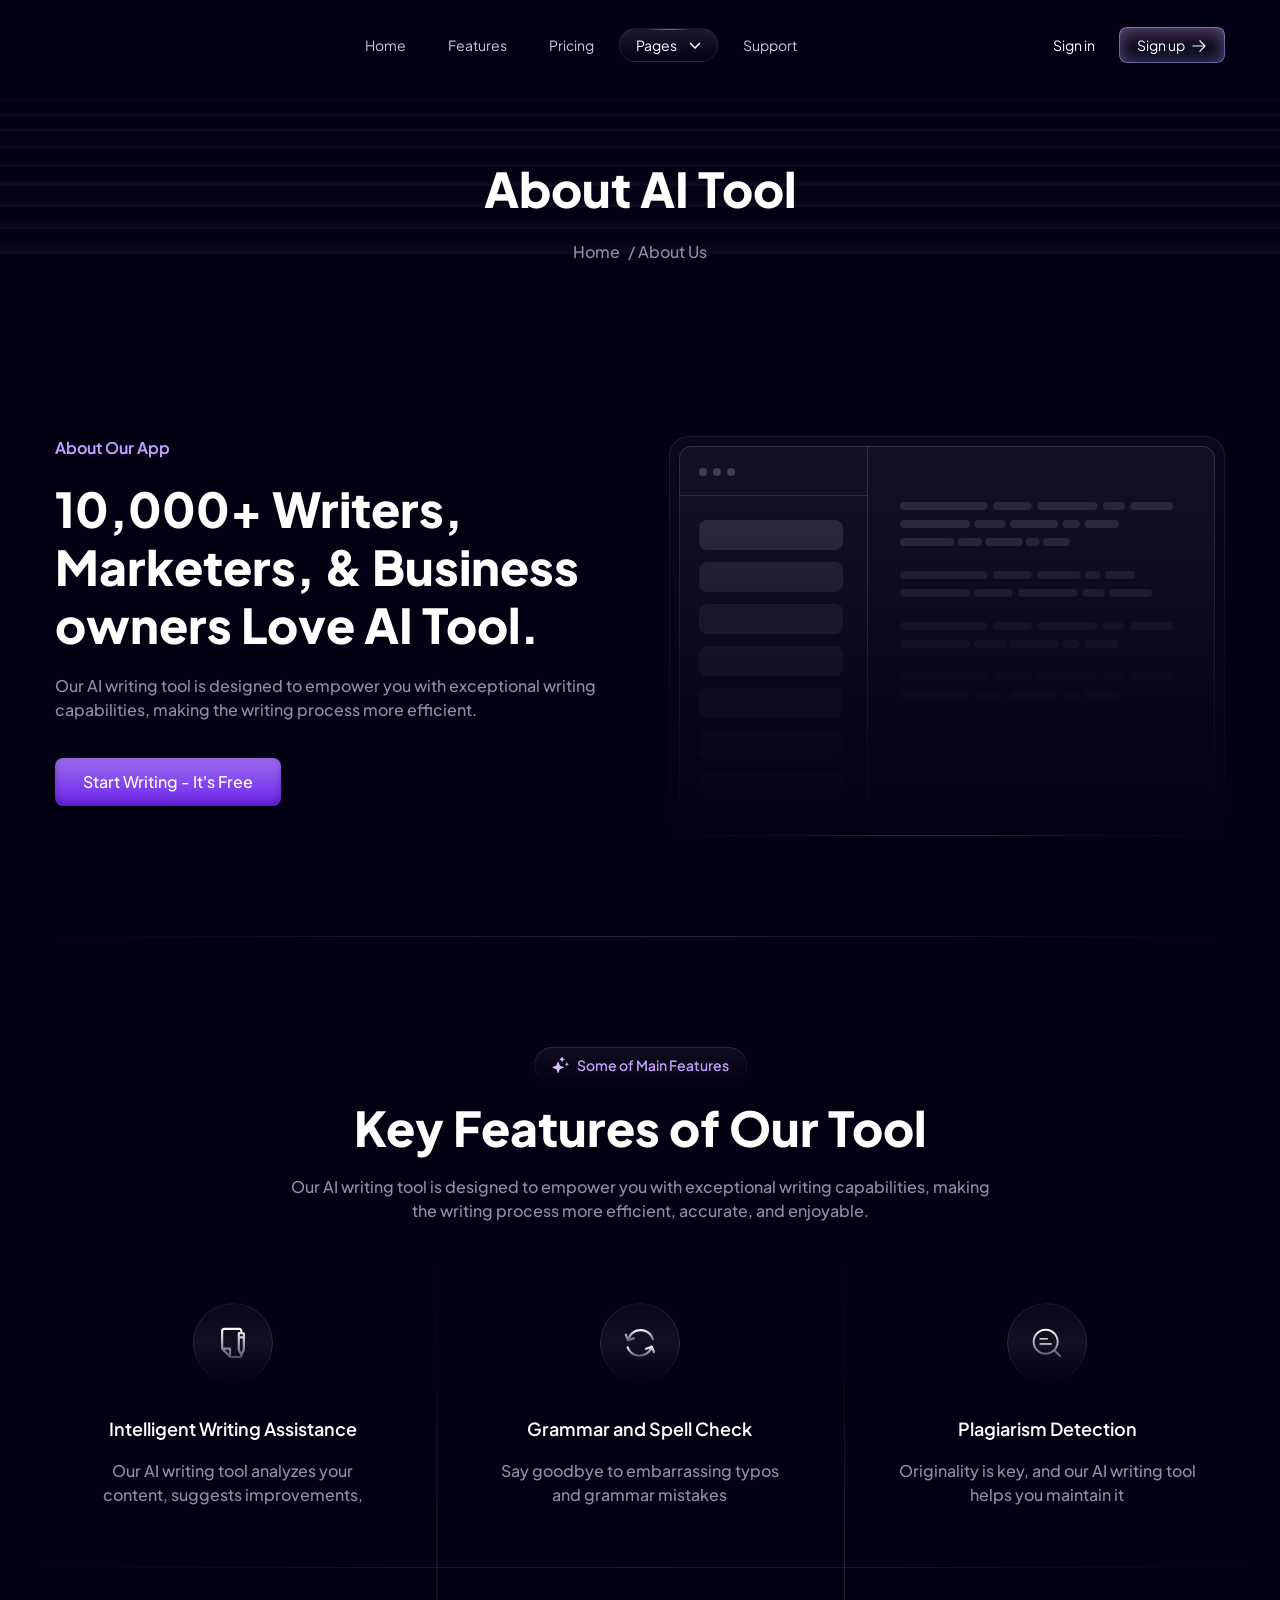
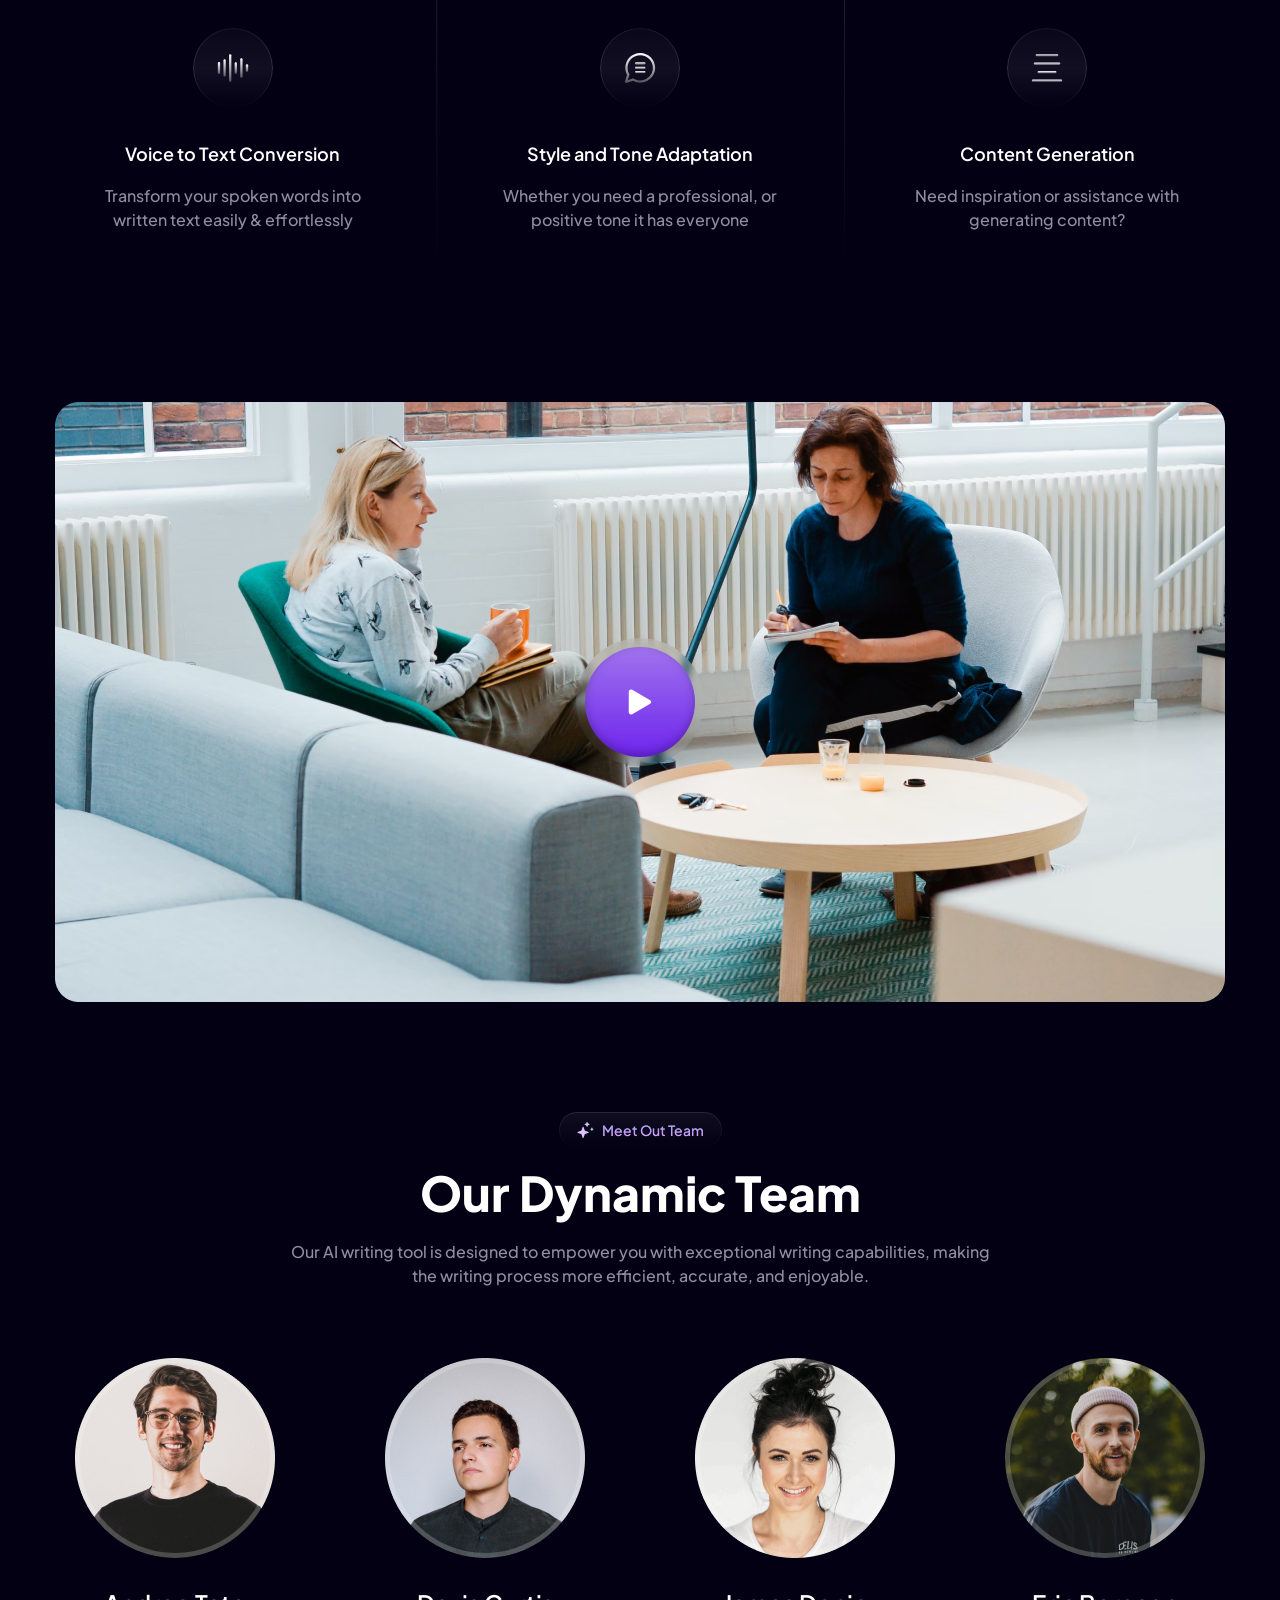
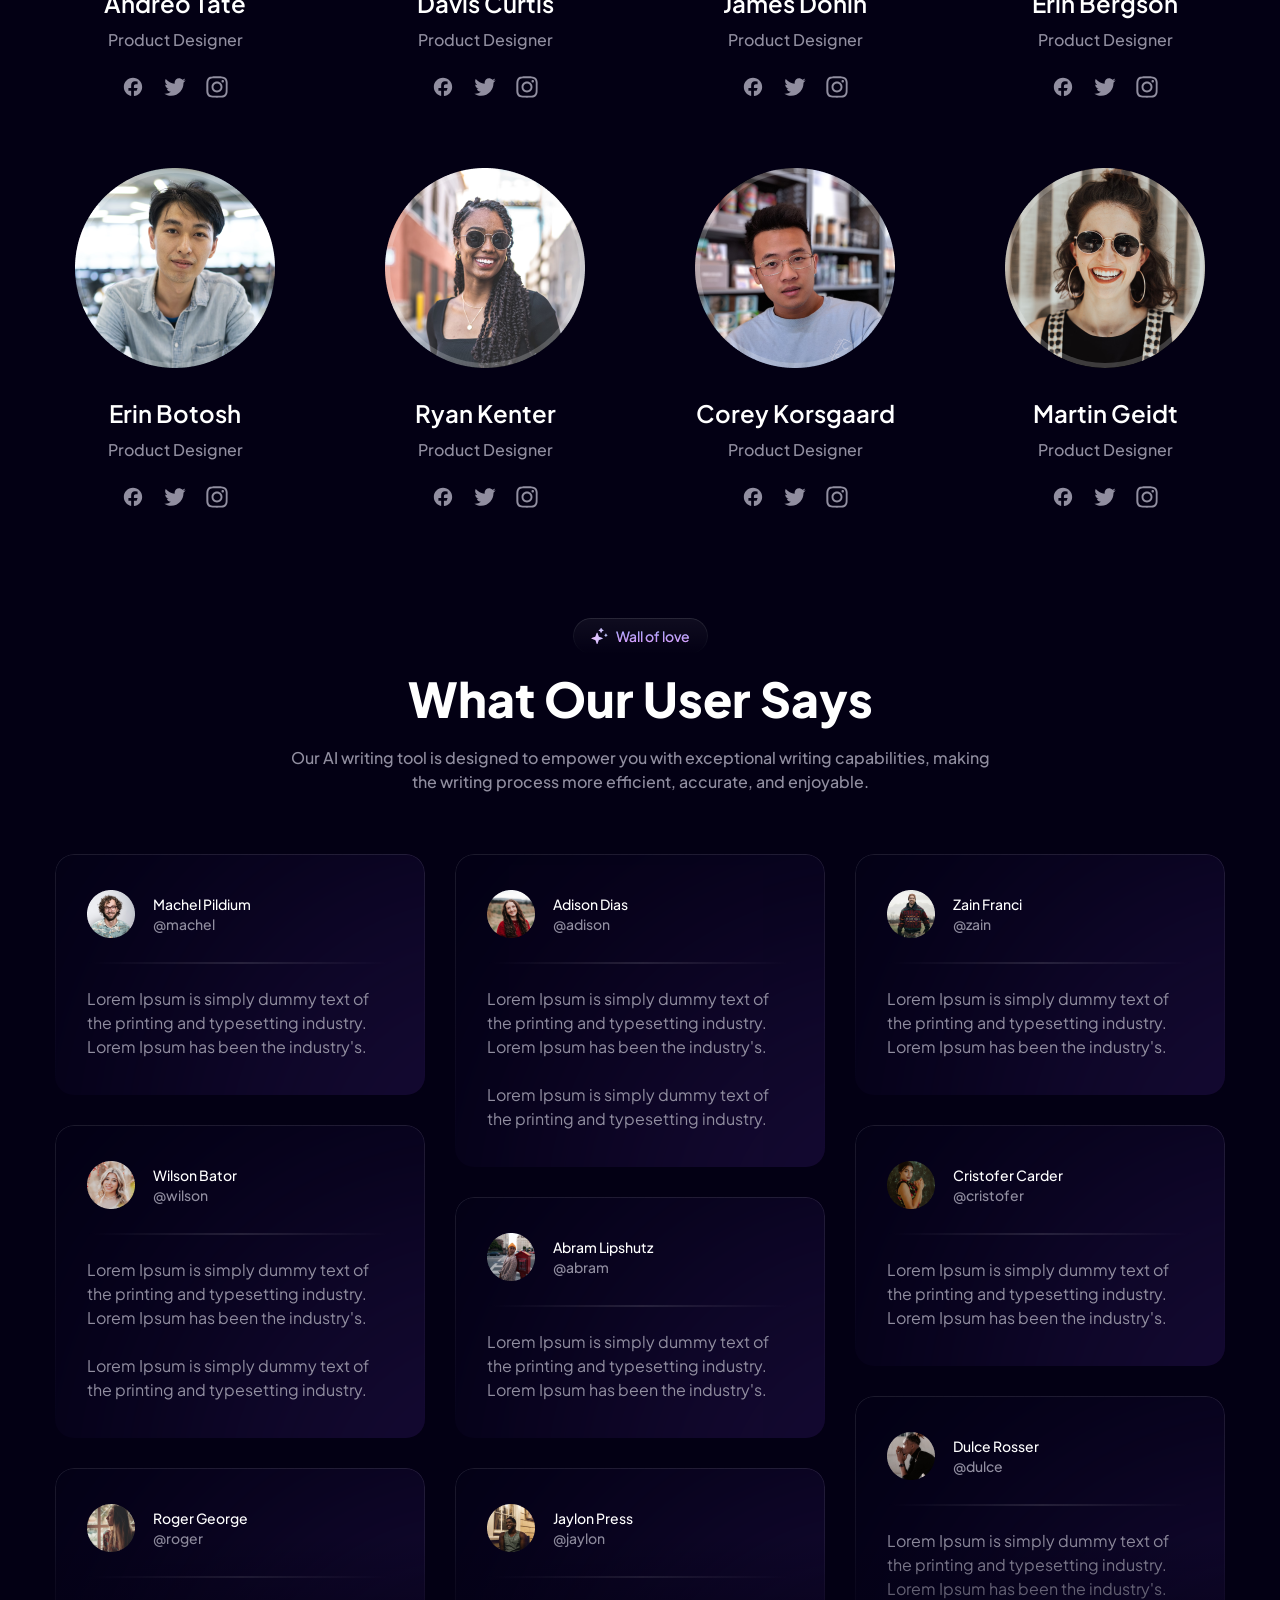
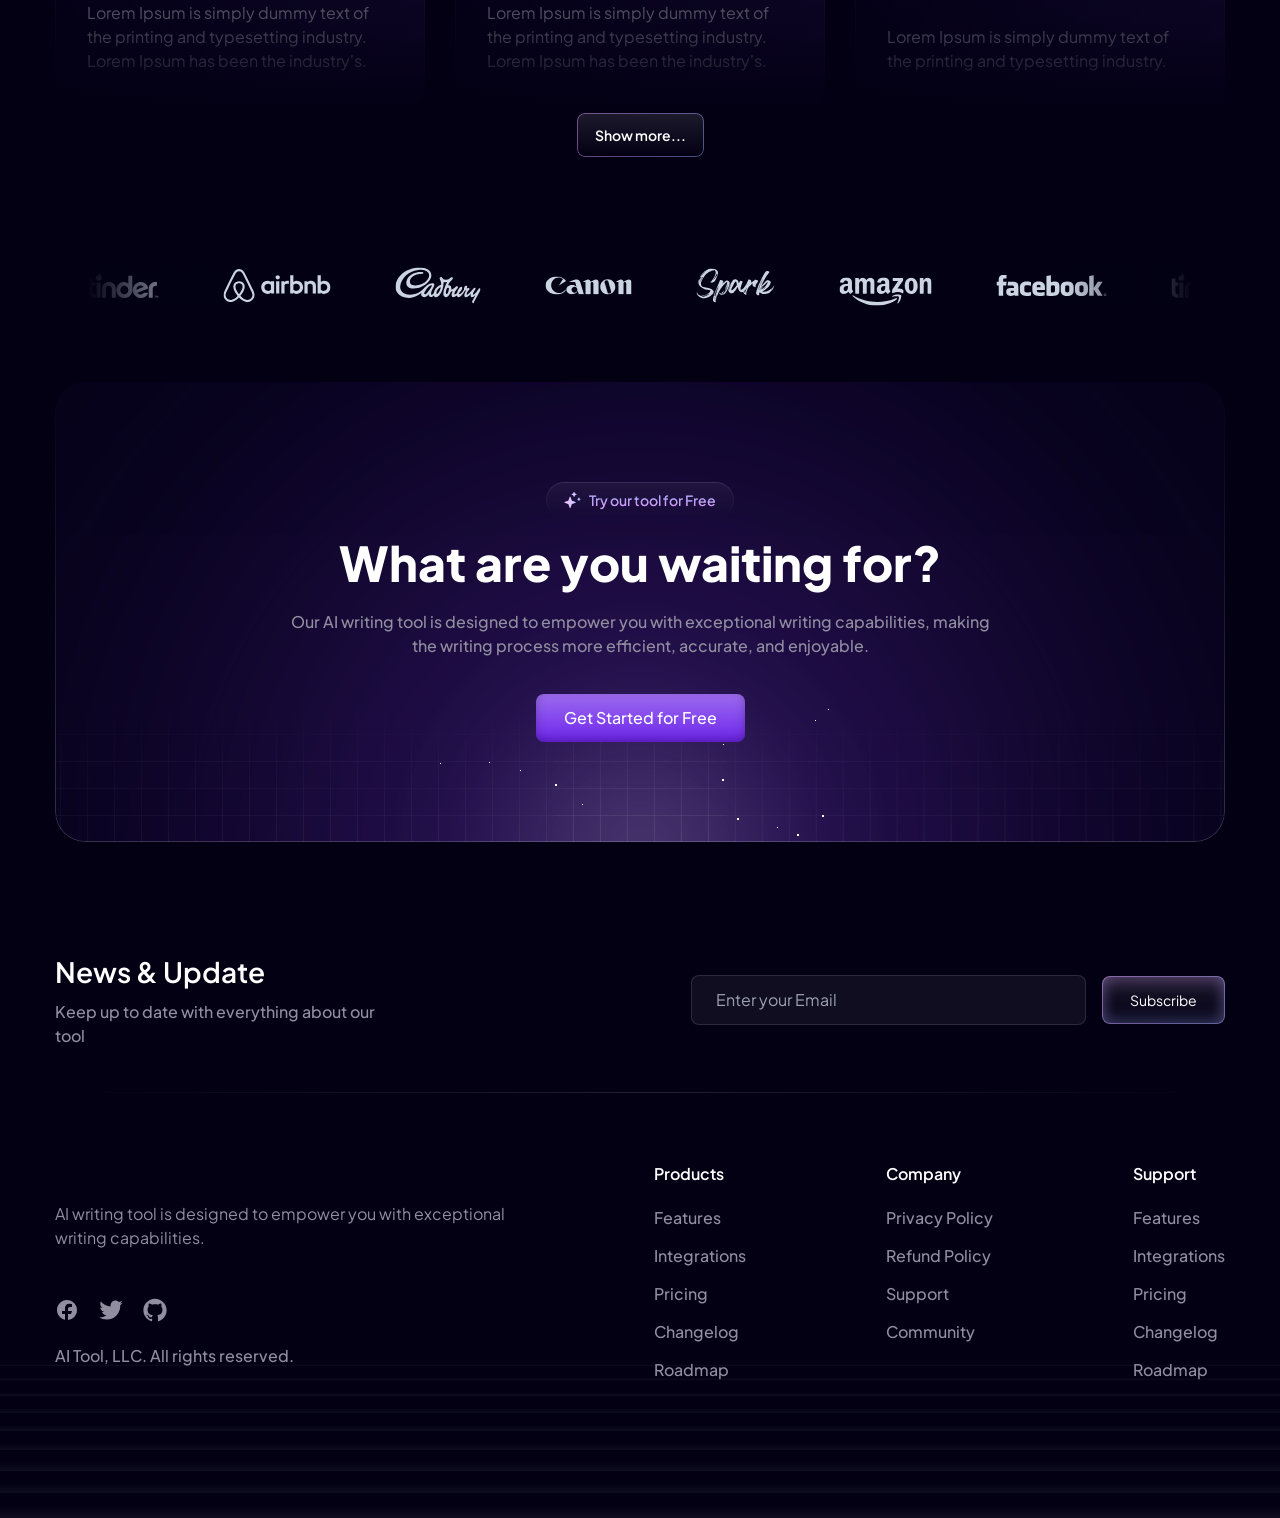
==== commit ee21228d: "second template" ====
--- a/about.html
+++ b/about.html
@@ -1,627 +1,1678 @@
-<!DOCTYPE html><html lang="en">
-
+<!DOCTYPE html>
+<html lang="en">
+
+<!-- Mirrored from ai-tool-tailwind.preview.uideck.com/about by HTTrack Website Copier/3.x [XR&CO'2014], Mon, 27 Nov 2023 12:49:40 GMT -->
+<!-- Added by HTTrack --><meta http-equiv="content-type" content="text/html;charset=utf-8" /><!-- /Added by HTTrack -->
 <head>
-
-    <meta charset="utf-8">
-
-    <title>SLE - simplicity and lack of exces</title>
-
-    <meta name="description" content="Description">
-    <meta http-equiv="X-UA-Compatible" content="IE=edge">
-    <meta name="viewport" content="width=device-width, initial-scale=1, maximum-scale=2">
-        
-    <link rel="icon" href="assets/img/favicon/favicon-32x32.png" sizes="32x32"/>
-    <link rel="icon" href="assets/img/favicon/favicon-192x192.png" sizes="192x192"/>
-    <link rel="apple-touch-icon" href="assets/img/favicon/favicon-180x180.png"/>
-
-    <link rel="stylesheet" href="assets/css/style.css">
-    <link rel="preload" href="assets/fonts/source-sans-pro-v21-latin/source-sans-pro-v21-latin-regular.woff2" as="font" type="font/woff2" crossorigin>
-<link rel="preload" href="assets/fonts/source-sans-pro-v21-latin/source-sans-pro-v21-latin-700.woff2" as="font" type="font/woff2" crossorigin>
-<link rel="preload" href="assets/fonts/montserrat-v25-latin/montserrat-v25-latin-700.woff2" as="font" type="font/woff2" crossorigin>
-<link rel="preload" href="assets/fonts/montserrat-v25-latin/montserrat-v25-latin-600.woff2" as="font" type="font/woff2" crossorigin>
-<link rel="preload" href="assets/fonts/montserrat-v25-latin/montserrat-v25-latin-500.woff2" as="font" type="font/woff2" crossorigin>
-<link rel="preload" href="assets/fonts/playfair-display-v30-latin/playfair-display-v30-latin-regular.woff2" as="font" type="font/woff2" crossorigin>
-<link rel="preload" href="assets/fonts/playfair-display-v30-latin/playfair-display-v30-latin-italic.woff2" as="font" type="font/woff2" crossorigin>
-<link rel="preload" href="assets/fonts/playfair-display-v30-latin/playfair-display-v30-latin-900.woff2" as="font" type="font/woff2" crossorigin>
-
-</head>
-
-<body>
-
-	<main class="main">
-
-		<header class="header">
-    <div class="container">
-        <div class="row gy-0 justify-content-between justify-content-md-start">
-            <div class="col col-md-1_3">
-                <div class="header-brand">
-                    <div class="mnu-btn absolute-left crm h-amin">
-                        <svg width="32" height="32" viewBox="0 0 32 32" xmlns="http://www.w3.org/2000/svg">
-                        <rect x="9" y="9" height="2" width="18"></rect>
-                        <rect x="5" y="15" height="2" width="22"></rect>
-                        <rect x="5" y="21" height="2" width="14"></rect>
-                        </svg>
-                    </div>
-                    <a href="index.html" class="logo" title="SLE">
-                        <img src="assets/img/logo.svg" width="46" height="20" alt="SLE">
-                    </a>
-                </div>
-            </div>
-            <div class="col-md-1_3 hf-col b-none b-md-block">
-                <div class="header-brand-is hf-amin">
-                    Simplicity and lackless
-                </div>
-            </div>
-            <div class="col-auto col-md-1_3 hf-col">
-                <nav class="header-nav">
-                    <div class="secondary-mnu-outer hf-amin b-none b-md-block">
-                        <ul class="secondary-mnu">
-                            <li>
-                                <a href="about.html" class="nav-link crs">About</a>
-                            </li>
-                            <li>
-                                <a href="contact.html" class="nav-link crs">Contact</a>
-                            </li>
-                        </ul>
-                    </div>
-                </nav>
-            </div>
-        </div>
-    </div>
+<meta charset="UTF-8" />
+<meta http-equiv="X-UA-Compatible" content="IE=edge" />
+<meta name="viewport" content="width=device-width, initial-scale=1.0" />
+<title>About | AI Tool - Tailwind CSS Template for AI Tools</title>
+<link rel="icon" href="favicon.ico"><link href="style.css" rel="stylesheet"></head>
+<body x-data="{ page: 'about', 'loaded': true, 'stickyMenu': false, 'navigationOpen': false, 'scrollTop': false }">
+
+<header class="fixed left-0 top-0 w-full z-9999 py-7 lg:py-0" :class="{ 'bg-dark/70 backdrop-blur-lg shadow !py-4 lg:!py-0 transition duration-100 before:absolute before:w-full before:h-[1px] before:bottom-0 before:left-0 before:features-row-border' : stickyMenu }" @scroll.window="stickyMenu = (window.scrollY > 0) ? true : false">
+<div class="max-w-[1170px] mx-auto px-4 sm:px-8 xl:px-0 lg:flex items-center justify-between relative">
+<div class="w-full lg:w-1/4 flex items-center justify-between">
+<a href="index.html">
+<img src="images/logo.svg" alt="Logo" />
+</a>
+
+<button class="lg:hidden block" @click="navigationOpen = !navigationOpen">
+<span class="block relative cursor-pointer w-5.5 h-5.5">
+<span class="du-block absolute right-0 w-full h-full">
+<span class="block relative top-0 left-0 bg-white rounded-sm w-0 h-0.5 my-1 ease-in-out duration-200 delay-[0]" :class="{ '!w-full delay-300': !navigationOpen }"></span>
+<span class="block relative top-0 left-0 bg-white rounded-sm w-0 h-0.5 my-1 ease-in-out duration-200 delay-150" :class="{ '!w-full delay-400': !navigationOpen }"></span>
+<span class="block relative top-0 left-0 bg-white rounded-sm w-0 h-0.5 my-1 ease-in-out duration-200 delay-200" :class="{ '!w-full delay-500': !navigationOpen }"></span>
+</span>
+<span class="du-block absolute right-0 w-full h-full rotate-45">
+<span class="block bg-white rounded-sm ease-in-out duration-200 delay-300 absolute left-2.5 top-0 w-0.5 h-full" :class="{ '!h-0 delay-[0]': !navigationOpen }"></span>
+<span class="block bg-white rounded-sm ease-in-out duration-200 delay-400 absolute left-0 top-2.5 w-full h-0.5" :class="{ '!h-0 dealy-200': !navigationOpen }"></span>
+</span>
+</span>
+</button>
+
+</div>
+<div class="w-full lg:w-3/4 h-0 lg:h-auto invisible lg:visible lg:flex items-center justify-between" :class="{ '!visible bg-dark shadow-lgrelative !h-auto max-h-[400px] overflow-y-scroll rounded-md mt-4 p-7.5': navigationOpen }">
+<nav>
+<ul class="flex lg:items-center flex-col lg:flex-row gap-5 lg:gap-2">
+<li class="nav__menu lg:py-7" :class="{ 'lg:!py-4' : stickyMenu }">
+<a href="index.html#home" class="relative text-white/80 text-sm py-1.5 px-4 border border-transparent hover:text-white hover:nav-gradient" :class="{'!text-white nav-gradient' :page === 'home'}">Home</a>
+</li>
+<li class="nav__menu lg:py-7" :class="{ 'lg:!py-4' : stickyMenu }">
+<a href="index.html#features" class="relative text-white/80 text-sm py-1.5 px-4 border border-transparent hover:text-white hover:nav-gradient">Features</a>
+</li>
+<li class="nav__menu lg:py-7" :class="{ 'lg:!py-4' : stickyMenu }">
+<a href="index.html#pricing" class="relative text-white/80 text-sm py-1.5 px-4 border border-transparent hover:text-white hover:nav-gradient">Pricing</a>
+</li>
+<li class="group relative lg:py-7" :class="{ 'lg:!py-4' : stickyMenu }" x-data="{ dropdown: false }">
+<a href="#" class="relative text-white/80 text-sm py-1.5 px-4 border border-transparent hover:text-white hover:nav-gradient flex items-center justify-between gap-3" @click.prevent="dropdown = !dropdown" :class="{ '!text-white nav-gradient': page === 'about' || page === 'pricing' || page === 'blog-grid' || page === 'blog-single' || page === 'signin' || page === 'signup' || page === '404' }">
+Pages
+<svg class="fill-current w-3 h-3 cursor-pointer" xmlns="http://www.w3.org/2000/svg" viewBox="0 0 512 512">
+<path d="M233.4 406.6c12.5 12.5 32.8 12.5 45.3 0l192-192c12.5-12.5 12.5-32.8 0-45.3s-32.8-12.5-45.3 0L256 338.7 86.6 169.4c-12.5-12.5-32.8-12.5-45.3 0s-12.5 32.8 0 45.3l192 192z" />
+</svg>
+</a>
+
+<ul class="dropdown" :class="{ 'flex': dropdown }">
+<li>
+<a href="about.html" class="flex text-sm text-white/70 hover:text-white py-2 px-4 rounded-md hover:bg-white/5" :class="{ '!text-white bg-white/5': page === 'about' }">About Us</a>
+</li>
+<li>
+<a href="pricing.html" class="flex text-sm text-white/70 hover:text-white py-2 px-4 rounded-md hover:bg-white/5" :class="{ '!text-white bg-white/5': page === 'pricing' }">Pricing Table</a>
+</li>
+<li>
+<a href="blog-grid.html" class="flex text-sm text-white/70 hover:text-white py-2 px-4 rounded-md hover:bg-white/5" :class="{ '!text-white bg-white/5': page === 'blog-grid' }">Blog Grid</a>
+</li>
+<li>
+<a href="blog-single.html" class="flex text-sm text-white/70 hover:text-white py-2 px-4 rounded-md hover:bg-white/5" :class="{ '!text-white bg-white/5': page === 'blog-single' }">Blog Single</a>
+</li>
+<li>
+<a href="signin.html" class="flex text-sm text-white/70 hover:text-white py-2 px-4 rounded-md hover:bg-white/5" :class="{ '!text-white bg-white/5': page === 'signin' }">Sign In</a>
+</li>
+<li>
+<a href="signup.html" class="flex text-sm text-white/70 hover:text-white py-2 px-4 rounded-md hover:bg-white/5" :class="{ '!text-white bg-white/5': page === 'signup' }">Sign Up</a>
+</li>
+<li>
+<a href="404.html" class="flex text-sm text-white/70 hover:text-white py-2 px-4 rounded-md hover:bg-white/5" :class="{ '!text-white bg-white/5': page === '404' }">Error Page</a>
+</li>
+</ul>
+
+</li>
+<li class="nav__menu lg:py-7" :class="{ 'lg:!py-4' : stickyMenu }">
+<a href="index.html#support" class="relative text-white/80 text-sm py-1.5 px-4 border border-transparent hover:text-white hover:nav-gradient">Support</a>
+</li>
+</ul>
+</nav>
+<div class="flex items-center gap-6 mt-7 lg:mt-0">
+<a href="signin.html" class="text-white text-sm hover:text-opacity-75">Sign in</a>
+<a href="signup.html" class="button-border-gradient relative rounded-lg text-white text-sm flex items-center gap-1.5 py-2 px-4.5 shadow-button hover:button-gradient-hover hover:shadow-none">
+Sign up
+<svg class="mt-0.5" width="16" height="16" viewBox="0 0 16 16" fill="none" xmlns="http://www.w3.org/2000/svg">
+<path d="M14.4002 7.60002L9.2252 2.35002C9.0002 2.12502 8.6502 2.12502 8.4252 2.35002C8.2002 2.57502 8.2002 2.92502 8.4252 3.15002L12.6252 7.42502H2.0002C1.7002 7.42502 1.4502 7.67502 1.4502 7.97502C1.4502 8.27502 1.7002 8.55003 2.0002 8.55003H12.6752L8.4252 12.875C8.2002 13.1 8.2002 13.45 8.4252 13.675C8.5252 13.775 8.6752 13.825 8.8252 13.825C8.9752 13.825 9.1252 13.775 9.2252 13.65L14.4002 8.40002C14.6252 8.17502 14.6252 7.82503 14.4002 7.60002Z" fill="white" />
+</svg>
+</a>
+</div>
+</div>
+</div>
 </header>
-		
-		<article class="main-body">
-
-			<nav class="bread-crumbs">
-				<div class="container">
-					<div class="row">
-						<div class="col offsel-md-1_3">
-							<ol class="bread-crumbs-list">
-								<li>
-									<a href="index.html">
-										<span>Home</span>
-									</a>
-								</li>
-								<li>
-									<span>About</span>
-								</li>
-							</ol>
-						</div>
-					</div>
-				</div>
-			</nav>
-
-			<div class="section">
-				<div class="container">
-					<div class="row">
-						<div class="col-md-2_3 offset-md-1_3">
-							<div class="section-heading">
-								<h1>About</h1>
-								<div class="sh-line"></div>
-							</div>
-							<div class="article-content article">
-								<img src="assets/img/corporate-solution.jpg" width="816" height="408" alt="">
-								<p>Lorem ipsum dolor sit amet, consectetur adipiscing elit. Quisque velit nisi, pretium ut lacinia in, elementum id enim. Curabitur aliquet quam id dui posuere blandit. Vivamus suscipit tortor eget felis porttitor volutpat. Curabitur non nulla sit amet nisl tempus convallis quis ac lectus. Lorem ipsum dolor sit amet, consectetur adipiscing elit. Quisque velit nisi, pretium ut lacinia in, elementum id enim. Curabitur aliquet quam id dui posuere blandit. Vivamus suscipit tortor eget felis porttitor volutpat.</p>
-								<p>Lorem ipsum dolor sit amet, consectetur adipiscing elit. Quisque velit nisi, pretium ut lacinia in, elementum id enim. Curabitur aliquet quam id dui posuere blandit. Vivamus suscipit tortor eget felis porttitor volutpat. Curabitur non nulla sit amet nisl tempus convallis quis ac lectus.</p>
-								<h3>Key Features</h3>
-								<ul>
-									<li>High usability</li>
-									<li>Improved performance</li>
-									<li>Customizable interface</li>
-									<li>Crossplatform support</li>
-								</ul>
-							</div>
-						</div>
-					</div>
-				</div>
-			</div>
-			<section class="section">
-				<div class="container">
-					<div class="row">
-						<div class="col-md-2_3 offset-md-1_3">
-							<div class="section-heading">
-								<h2>Why choose us</h2>
-								<div class="sh-line"></div>
-							</div>
-						</div>
-					</div>
-					<div class="row align-items-center decor-anim">
-						<div class="col-md-1_3 col-d b-none b-md-block">
-							<div class="ifn-decor">
-								<svg viewBox="0 0 167 297" width="167" height="297"><use xlink:href="assets/img/sprite.svg#arrows-decor-rtbl"></use></svg>
-							</div>
-						</div>
-						<div class="col-md-2_3">
-							<div class="row nitems">
-								<div class="col-md-1_2">
-									<div class="nitem">
-										<div class="nitem-numb">01.</div>
-										<h3 class="item-heading-large">
-											High Quality Hardware
-										</h3>
-										<p class="item-desc">We use top-notch hardware to develop the most efficient apps for our customers.</p>
-									</div>
-								</div>
-								<div class="col-md-1_2">
-									<div class="nitem">
-										<div class="nitem-numb">02.</div>
-										<h3 class="item-heading-large">
-											Dedicated 24\7 Support
-										</h3>
-										<p class="item-desc">You can rely on our 24/7 tech support that will gladly solve any app issue you may have.</p>
-									</div>
-								</div>
-								<div class="col-md-1_2">
-									<div class="nitem">
-										<div class="nitem-numb">03.</div>
-										<h3 class="item-heading-large">
-											30-Day Money-back <br> Guarantee
-										</h3>
-										<p class="item-desc">If you are not satisfied with our apps, we will return your money in the first 30 days.</p>
-									</div>
-								</div>
-								<div class="col-md-1_2">
-									<div class="nitem">
-										<div class="nitem-numb">04.</div>
-										<h3 class="item-heading-large">
-											Agile and Fast <br> Working Style
-										</h3>
-										<p class="item-desc">This type of approach to our work helps our specialists to quickly develop better apps.</p>
-									</div>
-								</div>
-								<div class="col-md-1_2">
-									<div class="nitem">
-										<div class="nitem-numb">05.</div>
-										<h3 class="item-heading-large">
-											Some Apps are Free
-										</h3>
-										<p class="item-desc">We also develop free apps that can be downloaded online without any payments.</p>
-									</div>
-								</div>
-								<div class="col-md-1_2">
-									<div class="nitem">
-										<div class="nitem-numb">06.</div>
-										<h3 class="item-heading-large">
-											High Level of Usability
-										</h3>
-										<p class="item-desc">All our products have high usability allowing users to easily operate the apps.</p>
-									</div>
-								</div>
-							</div>
-						</div>
-					</div>
-				</div>
-			</section>
-			<section class="section">
-				<div class="container">
-					<div class="row">
-						<div class="col-md-2_3 offset-md-1_3">
-							<div class="section-heading">
-								<h2>Our Partners</h2>
-								<div class="sh-line"></div>
-							</div>
-						</div>
-					</div>
-					<div class="row">
-						<div class="col-md-2_3 offset-md-1_3">
-							<div class="row brands-row">
-								<div class="col-xl-1_4 col-sm-1_3 col-1_2">
-									<div class="brand-item el">
-										<img class="el-absolute lazy" data-src="assets/img/brands/brand1.svg" src="[data-uri]" alt="">
-									</div>
-								</div>
-								<div class="col-xl-1_4 col-sm-1_3 col-1_2">
-									<div class="brand-item el">
-										<img class="el-absolute lazy" data-src="assets/img/brands/brand2.svg" src="[data-uri]" alt="">
-									</div>
-								</div>
-								<div class="col-xl-1_4 col-sm-1_3 col-1_2">
-									<div class="brand-item el">
-										<img class="el-absolute lazy" data-src="assets/img/brands/brand3.svg" src="[data-uri]" alt="">
-									</div>
-								</div>
-								<div class="col-xl-1_4 col-sm-1_3 col-1_2">
-									<div class="brand-item el">
-										<img class="el-absolute lazy" data-src="assets/img/brands/brand4.svg" src="[data-uri]" alt="">
-									</div>
-								</div>
-								<div class="col-xl-1_4 col-sm-1_3 col-1_2">
-									<div class="brand-item el">
-										<img class="el-absolute lazy" data-src="assets/img/brands/brand5.svg" src="[data-uri]" alt="">
-									</div>
-								</div>
-								<div class="col-xl-1_4 col-sm-1_3 col-1_2">
-									<div class="brand-item el">
-										<img class="el-absolute lazy" data-src="assets/img/brands/brand6.svg" src="[data-uri]" alt="">
-									</div>
-								</div>
-								<div class="col-xl-1_4 col-sm-1_3 col-1_2">
-									<div class="brand-item el">
-										<img class="el-absolute lazy" data-src="assets/img/brands/brand7.svg" src="[data-uri]" alt="">
-									</div>
-								</div>
-								<div class="col-xl-1_4 col-sm-1_3 col-1_2">
-									<div class="brand-item el">
-										<img class="el-absolute lazy" data-src="assets/img/brands/brand8.svg" src="[data-uri]" alt="">
-									</div>
-								</div>
-							</div>
-						</div>
-					</div>
-				</div>
-			</section>
-			<section class="section">
-				<div class="container">
-					<div class="row">
-						<div class="col-md-2_3 offset-md-1_3">
-							<div class="section-heading">
-								<h2>FAQ</h2>
-								<div class="sh-line"></div>
-							</div>
-						</div>
-					</div>
-					<div class="row">
-						<div class="col-1">
-							<div class="accordion">
-								<ul class="list-style-none accordion-list">
-									<li class="accordion-item active">
-										<div class="row gy-0">
-											<div class="col-md-1_3">
-												<div class="accordion-counter-outer">
-													<div class="accordion-counter">01.</div>
-												</div>
-											</div>
-											<div class="col-md-2_3">
-												<div class="accordion-toggle">
-													<div class="accordion-heading">Can I track my order?</div>
-													<div class="accordion-btn">
-														<div class="btn btn-min crm mc"><div></div></div>
-													</div>
-												</div>
-												<div class="accordion-content article" style="display:block;">
-													<p>Learning to program means learning how to solve problems using code. Conceptually it
-														is not very difficult to write a program that solves a problem that you can solve
-														yourself. The skill you need to acquire is thinking very precisely about how you
-														solve the problem and breaking it down into steps that are so simple that a computer
-														can execute them. I encourage you to first solve a few instances of a problem by
-														hand and think about what you did to find the solution. For example if the task is
-														sorting lists, sort some short lists yourself.</p>
-													<p>Lorem ipsum dolor sit amet consectetur adipisicing elit. Aliquam voluptates reiciendis quaerat ut natus dignissimos distinctio perferendis commodi odit impedit rerum totam, saepe corporis perspiciatis non, nam amet maxime sunt.</p>
-												</div>
-											</div>
-										</div>
-									</li>
-									<li class="accordion-item">
-										<div class="row gy-0">
-											<div class="col-md-1_3">
-												<div class="accordion-counter-outer">
-													<div class="accordion-counter">02.</div>
-												</div>
-											</div>
-											<div class="col-md-2_3">
-												<div class="accordion-toggle">
-													<div class="accordion-heading">When will my order be delivered?</div>
-													<div class="accordion-btn">
-														<div class="btn btn-min crm mc"><div></div></div>
-													</div>
-												</div>
-												<div class="accordion-content article">
-													<p>Lorem ipsum dolor sit amet consectetur adipisicing elit. Aliquam voluptates
-														reiciendis quaerat ut natus dignissimos distinctio perferendis commodi odit impedit
-														rerum totam, saepe corporis perspiciatis non, nam amet maxime sunt.</p>
-													<p>Learning to program means learning how to solve problems using code. Conceptually it
-														is not very difficult to write a program that solves a problem that you can solve
-														yourself. The skill you need to acquire is thinking very precisely about how you
-														solve the problem and breaking it down into steps that are so simple that a computer
-														can execute them. I encourage you to first solve a few instances of a problem by
-														hand and think about what you did to find the solution. For example if the task is
-														sorting lists, sort some short lists yourself.</p>
-												</div>
-											</div>
-										</div>
-									</li>
-									<li class="accordion-item">
-										<div class="row gy-0">
-											<div class="col-md-1_3">
-												<div class="accordion-counter-outer">
-													<div class="accordion-counter">03.</div>
-												</div>
-											</div>
-											<div class="col-md-2_3">
-												<div class="accordion-toggle">
-													<div class="accordion-heading">How can I change something in my order?</div>
-													<div class="accordion-btn">
-														<div class="btn btn-min crm mc"><div></div></div>
-													</div>
-												</div>
-												<div class="accordion-content article">
-													<p>A reasonable method would be to find the smallest element, write it down and cross it
-														out of the original list and repeat this process until you have sorted the whole
-														list. Then you have to teach the computer 1) how to find the smallest element, 2)
-														how to write it down, 3) how to cross it out, and wrap this in a loop. Then continue
-														this task breakdown process until you’re confident you know how to write the
-														necessary program.</p>
-													<p>Lorem ipsum dolor sit amet consectetur adipisicing elit. Aliquam voluptates
-														reiciendis quaerat ut natus dignissimos distinctio perferendis commodi odit impedit
-														rerum totam, saepe corporis perspiciatis non, nam amet maxime sunt.</p>
-												</div>
-											</div>
-										</div>
-									</li>
-									<li class="accordion-item">
-										<div class="row gy-0">
-											<div class="col-md-1_3">
-												<div class="accordion-counter-outer">
-													<div class="accordion-counter">04.</div>
-												</div>
-											</div>
-											<div class="col-md-2_3">
-												<div class="accordion-toggle">
-													<div class="accordion-heading">Can I return an item?</div>
-													<div class="accordion-btn">
-														<div class="btn btn-min crm mc"><div></div></div>
-													</div>
-												</div>
-												<div class="accordion-content article">
-													<p>Learning to program means learning how to solve problems using code. Conceptually it
-														is not very difficult to write a program that solves a problem that you can solve
-														yourself. The skill you need to acquire is thinking very precisely about how you
-														solve the problem and breaking it down into steps that are so simple that a computer
-														can execute them. I encourage you to first solve a few instances of a problem by
-														hand and think about what you did to find the solution. For example if the task is
-														sorting lists, sort some short lists yourself.</p>
-													<p>A reasonable method would be to find the smallest element, write it down and cross it
-														out of the original list and repeat this process until you have sorted the whole
-														list. Then you have to teach the computer 1) how to find the smallest element, 2)
-														how to write it down, 3) how to cross it out, and wrap this in a loop. Then continue
-														this task breakdown process until you’re confident you know how to write the
-														necessary program.</p>
-												</div>
-											</div>
-										</div>
-									</li>
-									<li class="accordion-item">
-										<div class="row gy-0">
-											<div class="col-md-1_3">
-												<div class="accordion-counter-outer">
-													<div class="accordion-counter">05.</div>
-												</div>
-											</div>
-											<div class="col-md-2_3">
-												<div class="accordion-toggle">
-													<div class="accordion-heading">How can I pay for my order?</div>
-													<div class="accordion-btn">
-														<div class="btn btn-min crm mc"><div></div></div>
-													</div>
-												</div>
-												<div class="accordion-content article">
-													<p>Lorem ipsum dolor sit amet consectetur adipisicing elit. Aliquam voluptates
-														reiciendis quaerat ut natus dignissimos distinctio perferendis commodi odit impedit
-														rerum totam, saepe corporis perspiciatis non, nam amet maxime sunt.</p>
-													<p>Learning to program means learning how to solve problems using code. Conceptually it
-														is not very difficult to write a program that solves a problem that you can solve
-														yourself. The skill you need to acquire is thinking very precisely about how you
-														solve the problem and breaking it down into steps that are so simple that a computer
-														can execute them. I encourage you to first solve a few instances of a problem by
-														hand and think about what you did to find the solution. For example if the task is
-														sorting lists, sort some short lists yourself.</p>
-												</div>
-											</div>
-										</div>
-									</li>
-									<li class="accordion-item">
-										<div class="row gy-0">
-											<div class="col-md-1_3">
-												<div class="accordion-counter-outer">
-													<div class="accordion-counter">06.</div>
-												</div>
-											</div>
-											<div class="col-md-2_3">
-												<div class="accordion-toggle">
-													<div class="accordion-heading">Do you provide any scripts?</div>
-													<div class="accordion-btn">
-														<div class="btn btn-min crm mc"><div></div></div>
-													</div>
-												</div>
-												<div class="accordion-content article">
-													<p>A reasonable method would be to find the smallest element, write it down and cross it
-														out of the original list and repeat this process until you have sorted the whole
-														list. Then you have to teach the computer 1) how to find the smallest element, 2)
-														how to write it down, 3) how to cross it out, and wrap this in a loop. Then continue
-														this task breakdown process until you’re confident you know how to write the
-														necessary program.</p>
-													<p>Lorem ipsum dolor sit amet consectetur adipisicing elit. Aliquam voluptates
-														reiciendis quaerat ut natus dignissimos distinctio perferendis commodi odit impedit
-														rerum totam, saepe corporis perspiciatis non, nam amet maxime sunt.</p>
-												</div>
-											</div>
-										</div>
-									</li>
-								</ul>
-							</div>
-						</div>
-					</div>
-				</div>
-			</section>
-
-		</article>
-
-		<!-- Begin footer -->
-<footer class="footer footer-fixed">
-    <div class="footer-container">
-        <nav class="social-links-nav">
-            <ul class="social-links">
-                <li>
-                    <a href="#!" class="crm" aria-label="Twitter" rel="noopener nofollow">
-                        <svg width="32" height="32" xmlns="http://www.w3.org/2000/svg" viewBox="0 0 512 512"><path d="M459.37 151.716c.325 4.548.325 9.097.325 13.645 0 138.72-105.583 298.558-298.558 298.558-59.452 0-114.68-17.219-161.137-47.106 8.447.974 16.568 1.299 25.34 1.299 49.055 0 94.213-16.568 130.274-44.832-46.132-.975-84.792-31.188-98.112-72.772 6.498.974 12.995 1.624 19.818 1.624 9.421 0 18.843-1.3 27.614-3.573-48.081-9.747-84.143-51.98-84.143-102.985v-1.299c13.969 7.797 30.214 12.67 47.431 13.319-28.264-18.843-46.781-51.005-46.781-87.391 0-19.492 5.197-37.36 14.294-52.954 51.655 63.675 129.3 105.258 216.365 109.807-1.624-7.797-2.599-15.918-2.599-24.04 0-57.828 46.782-104.934 104.934-104.934 30.213 0 57.502 12.67 76.67 33.137 23.715-4.548 46.456-13.32 66.599-25.34-7.798 24.366-24.366 44.833-46.132 57.827 21.117-2.273 41.584-8.122 60.426-16.243-14.292 20.791-32.161 39.308-52.628 54.253z"></path></svg>
-                    </a>
-                </li>
-                <li>
-                    <a href="#!" class="crm" aria-label="Facebook" rel="noopener nofollow">
-                        <svg width="32" height="32" xmlns="http://www.w3.org/2000/svg" viewBox="0 0 320 512"><path d="M279.14 288l14.22-92.66h-88.91v-60.13c0-25.35 12.42-50.06 52.24-50.06h40.42V6.26S260.43 0 225.36 0c-73.22 0-121.08 44.38-121.08 124.72v70.62H22.89V288h81.39v224h100.17V288z"></path></svg>
-                    </a>
-                </li>
-                <li>
-                    <a href="#!" class="crm" aria-label="Linkedin" rel="noopener nofollow">
-                        <svg width="32" height="32" xmlns="http://www.w3.org/2000/svg" viewBox="0 0 448 512"><path d="M100.28 448H7.4V148.9h92.88zM53.79 108.1C24.09 108.1 0 83.5 0 53.8a53.79 53.79 0 0 1 107.58 0c0 29.7-24.1 54.3-53.79 54.3zM447.9 448h-92.68V302.4c0-34.7-.7-79.2-48.29-79.2-48.29 0-55.69 37.7-55.69 76.7V448h-92.78V148.9h89.08v40.8h1.3c12.4-23.5 42.69-48.3 87.88-48.3 94 0 111.28 61.9 111.28 142.3V448z"></path></svg>
-                    </a>
-                </li>
-            </ul>
-        </nav>
-        <div class="copyright">© 2023 - SLE</div>
-    </div>
-</footer><!-- End footer -->
-
-<div class="lines">
-    <div class="container">
-        <div class="row gy-0">
-            <div class="col"></div>
-            <div class="col"></div>
-            <div class="col"></div>
-        </div>
-    </div>
-</div>
-
-<div class="preloader active"><div></div></div>
-
-<div class="template open">
-    <div class="container">
-        <div class="template-container">
-            <div class="template-heading">Get full-featured SLE template</div>
-            <div class="template-desc">
-                Lots of different sections, amazing animations and many more 
-                <a class="crs template-buy"
-                    href="https://www.templatemonster.com/website-templates/sle-clean-minimalist-multipurpose-html5-template-220859.html?utm_campaign=blog_site_KovalWeb&amp;utm_source=KovalWeb&amp;utm_medium=referral&amp;aff=KovalWeb"
-                    aria-label="HTML5" rel="noopener">
-                    HTML5
-                </a>
-                &nbsp;or&nbsp;
-                <a class="crs template-buy"
-                    href="https://www.templatemonster.com/wordpress-themes/sle-clean-minimalist-multipurpose-wordpress-theme-308603.html?utm_campaign=blog_site_KovalWeb&amp;utm_source=KovalWeb&amp;utm_medium=referral&amp;aff=KovalWeb"
-                    aria-label="WordPress" rel="noopener">
-                    WordPress
-                </a> 
-            </div>
-        </div>
-    </div>
-</div>
-
-        <nav class="spf main-menu">
-    <div class="mm-container">
-        <div></div>
-        <div class="mm-body">
-            <div class="container">
-                <div class="row gy-0">
-                    <div class="col-md-2_3">
-                        <div class="mm-outer">
-                            <ul class="mm-list">
-                                <li>
-                                    <a data-title="Home" href="index.html"><span>Home</span></a>
-                                </li>
-                                <li>
-                                    <a data-title="About" href="about.html"><span>About</span></a>
-                                </li>
-                                <li>
-                                    <a data-title="Services" href="services.html"><span>Services</span></a>
-                                </li>
-                                <li>
-                                    <a data-title="Typography" href="typography.html"><span>Typography</span></a>
-                                </li>
-                                <li>
-                                    <a data-title="Tabs & Accordions" href="tabs-and-accordions.html"><span>Tabs & Accordions</span></a>
-                                </li>
-                                <li>
-                                    <a data-title="Contact" href="contact.html"><span>Contact</span></a>
-                                </li>
-                                <li>
-                                    <a data-title="Documentation" href="docs.html"><span>Documentation</span></a>
-                                </li>
-                            </ul>
-                        </div>
-                    </div>
-                    <div class="col-md-1_3">
-                        <div class="mm-contacts">
-                            <div class="mmc-item">
-                                <div class="mmc-label">Address:</div>
-                                <ul class="mmc-list">
-                                    <li><a href="https://goo.gl/maps/zDnHrjo5hUooH84t7" rel="noopener nofollow">4730 Crystal Springs Dr, Los Angeles, CA</a></li>
-                                </ul>
-                            </div>
-                            <div class="mmc-item">
-                                <div class="mmc-label">Phones:</div>
-                                <ul class="mmc-list">
-                                    <li><a href="#!" class="formingHrefTel crs">+1 323-913-4688</a></li>
-                                    <li><a href="#!" class="formingHrefTel crs">+1 323-888-4554</a></li>
-                                </ul>
-                            </div>
-                            <div class="mmc-item">
-                                <div class="mmc-label">Emails:</div>
-                                <ul class="mmc-list">
-                                    <li><a href="mailto:mail@example.com">mail@example.com</a></li>
-                                    <li><a href="mailto:info@example.com">info@example.com</a></li>
-                                </ul>
-                            </div>
-                            <div class="mmc-item">
-                                <ul class="social-links mm-social">
-                                    <li>
-                                        <a href="#!" class="crm" aria-label="Twitter" rel="noopener nofollow">
-                                            <svg width="32" height="32" xmlns="http://www.w3.org/2000/svg" viewBox="0 0 512 512"><path d="M459.37 151.716c.325 4.548.325 9.097.325 13.645 0 138.72-105.583 298.558-298.558 298.558-59.452 0-114.68-17.219-161.137-47.106 8.447.974 16.568 1.299 25.34 1.299 49.055 0 94.213-16.568 130.274-44.832-46.132-.975-84.792-31.188-98.112-72.772 6.498.974 12.995 1.624 19.818 1.624 9.421 0 18.843-1.3 27.614-3.573-48.081-9.747-84.143-51.98-84.143-102.985v-1.299c13.969 7.797 30.214 12.67 47.431 13.319-28.264-18.843-46.781-51.005-46.781-87.391 0-19.492 5.197-37.36 14.294-52.954 51.655 63.675 129.3 105.258 216.365 109.807-1.624-7.797-2.599-15.918-2.599-24.04 0-57.828 46.782-104.934 104.934-104.934 30.213 0 57.502 12.67 76.67 33.137 23.715-4.548 46.456-13.32 66.599-25.34-7.798 24.366-24.366 44.833-46.132 57.827 21.117-2.273 41.584-8.122 60.426-16.243-14.292 20.791-32.161 39.308-52.628 54.253z"></path></svg>
-                                        </a>
-                                    </li>
-                                    <li>
-                                        <a href="#!" class="crm" aria-label="Facebook" rel="noopener nofollow">
-                                            <svg width="32" height="32" xmlns="http://www.w3.org/2000/svg" viewBox="0 0 320 512"><path d="M279.14 288l14.22-92.66h-88.91v-60.13c0-25.35 12.42-50.06 52.24-50.06h40.42V6.26S260.43 0 225.36 0c-73.22 0-121.08 44.38-121.08 124.72v70.62H22.89V288h81.39v224h100.17V288z"></path></svg>
-                                        </a>
-                                    </li>
-                                    <li>
-                                        <a href="#!" class="crm" aria-label="Linkedin" rel="noopener nofollow">
-                                            <svg width="32" height="32" xmlns="http://www.w3.org/2000/svg" viewBox="0 0 448 512"><path d="M100.28 448H7.4V148.9h92.88zM53.79 108.1C24.09 108.1 0 83.5 0 53.8a53.79 53.79 0 0 1 107.58 0c0 29.7-24.1 54.3-53.79 54.3zM447.9 448h-92.68V302.4c0-34.7-.7-79.2-48.29-79.2-48.29 0-55.69 37.7-55.69 76.7V448h-92.78V148.9h89.08v40.8h1.3c12.4-23.5 42.69-48.3 87.88-48.3 94 0 111.28 61.9 111.28 142.3V448z"></path></svg>
-                                        </a>
-                                    </li>
-                                </ul>
-                            </div>
-                        </div>
-                    </div>
-                </div>
-            </div>
-        </div>
-        <div class="mm-footer">
-            <div class="container">
-                <div class="row">
-                    <div class="col-md-2_3">
-                        <div class="mmf-container">
-                            <ul class="mnuf-list">
-                                <li>
-                                    <a href="terms-and-conditions.html">Terms and Conditions</a>
-                                </li>
-                                <li>
-                                    <a href="privacy-policy.html">Privacy policy</a>
-                                </li>
-                                <li>
-                                    <a href="404.html">404</a>
-                                </li>
-                            </ul>
-                        </div>
-                    </div>
-                </div>
-            </div>
-        </div>
-        <div class="lines">
-            <div class="container">
-                <div class="row gy-0">
-                    <div class="col"></div>
-                    <div class="col"></div>
-                    <div class="col"></div>
-                </div>
-            </div>
-        </div>
-    </div>
-</nav>
-
-	</main>
-
-	<script src="assets/libs/lozad/lozad.min.js"></script>
-<script src="assets/js/custom.js"></script>
-
+
+<main>
+
+<section class="relative z-10 pt-30 lg:pt-35 xl:pt-40 pb-18">
+
+<div class="absolute top-25 left-0 w-full flex flex-col gap-3 -z-1 opacity-50">
+<div class="w-full h-[1.24px] footer-bg-gradient"></div>
+<div class="w-full h-[2.47px] footer-bg-gradient"></div>
+<div class="w-full h-[3.71px] footer-bg-gradient"></div>
+<div class="w-full h-[4.99px] footer-bg-gradient"></div>
+<div class="w-full h-[6.19px] footer-bg-gradient"></div>
+<div class="w-full h-[7.42px] footer-bg-gradient"></div>
+<div class="w-full h-[8.66px] footer-bg-gradient"></div>
+<div class="w-full h-[9.90px] footer-bg-gradient"></div>
+<div class="w-full h-[13px] footer-bg-gradient"></div>
+</div>
+<div class="absolute bottom-0 left-0 w-full h-24 bg-gradient-to-b from-dark/0 to-dark -z-1">
+</div>
+<div class="text-center px-4">
+<h1 class="font-extrabold text-heading-2 text-white mb-5.5">
+About AI Tool
+</h1>
+<ul class="flex items-center justify-center gap-2">
+<li class="font-medium"><a href="index.html">Home</a></li>
+<li class="font-medium">/ About Us</li>
+</ul>
+</div>
+</section>
+
+
+<section class="overflow-hidden">
+<div class="max-w-[1170px] mx-auto px-4 sm:px-8 xl:px-0 py-20 lg:py-25 relative">
+<div class="absolute bottom-0 left-0 w-full h-[1px] about-divider-gradient"></div>
+<div class="flex gap-11 flex-wrap justify-between">
+<div class="wow fadeInLeft max-w-[570px] w-full">
+<span class="hero-subtitle-text font-semibold block mb-5">About Our App</span>
+<h2 class="text-white mb-5 text-2xl font-extrabold sm:text-4xl xl:text-heading-2">
+10,000+ Writers, Marketers, & Business owners Love AI Tool.
+</h2>
+<p class="mb-9 font-medium">
+Our AI writing tool is designed to empower you with exceptional
+writing capabilities, making the writing process more efficient.
+</p>
+<a href="#" class="hero-button-gradient inline-flex rounded-lg py-3 px-7 text-white font-medium ease-in duration-300 hover:opacity-80">
+Start Writing - It's Free
+</a>
+</div>
+<div class="wow fadeInRight hidden xl:block">
+<img src="images/about.svg" alt="about" />
+</div>
+</div>
+</div>
+</section>
+
+
+<section class="overflow-hidden py-17.5 lg:py-22.5 xl:py-27.5">
+<div class="max-w-[1222px] mx-auto px-4 sm:px-8 xl:px-0">
+
+<div class="wow fadeInUp text-center">
+<span class="hero-subtitle-gradient relative mb-4 font-medium text-sm inline-flex items-center gap-2 py-2 px-4.5 rounded-full">
+<img src="images/icon-title.svg" alt="icon">
+<span class="hero-subtitle-text"> Some of Main Features </span>
+</span>
+<h2 class="text-white mb-4.5 text-2xl font-extrabold sm:text-4xl xl:text-heading-2">
+Key Features of Our Tool
+</h2>
+<p class="max-w-[714px] mx-auto mb-5 font-medium">
+Our AI writing tool is designed to empower you with exceptional
+writing capabilities, making the writing process more efficient,
+accurate, and enjoyable.
+</p>
+</div>
+<div class="relative">
+<div class="features-row-border rotate-90 w-1/2 h-[1px] absolute top-1/2 left-1/2 -translate-y-1/2 lg:-translate-x-1/3 lg:left-1/4 hidden lg:block">
+</div>
+<div class="features-row-border rotate-90 w-1/2 h-[1px] absolute top-1/2 right-1/2 -translate-y-1/2 lg:right-[8.3%] hidden lg:block">
+</div>
+
+<div class="flex flex-wrap justify-center">
+
+<div class="w-full sm:w-1/2 lg:w-1/3">
+<div class="group relative overflow-hidden text-center py-8 sm:py-10 xl:py-15 px-4 lg:px-8 xl:px-13">
+<span class="group-hover:opacity-100 opacity-0 features-bg absolute w-full h-full left-0 top-0 -z-1"></span>
+<span class="icon-border relative max-w-[80px] w-full h-20 rounded-full inline-flex items-center justify-center mb-8 mx-auto">
+<img src="images/icon-01.svg" alt="icon" />
+</span>
+<h4 class="font-semibold text-lg text-white mb-4">
+Intelligent Writing Assistance
+</h4>
+<p class="font-medium">
+Our AI writing tool analyzes your content, suggests
+improvements,
+</p>
+</div>
+</div>
+
+<div class="w-full sm:w-1/2 lg:w-1/3">
+<div class="group relative overflow-hidden text-center py-8 sm:py-10 xl:py-15 px-4 lg:px-8 xl:px-13">
+<span class="group-hover:opacity-100 opacity-0 features-bg absolute w-full h-full left-0 top-0 -z-1"></span>
+<span class="icon-border relative max-w-[80px] w-full h-20 rounded-full inline-flex items-center justify-center mb-8 mx-auto">
+<img src="images/icon-02.svg" alt="icon" />
+</span>
+<h4 class="font-semibold text-lg text-white mb-4">
+Grammar and Spell Check
+</h4>
+<p class="font-medium">
+Say goodbye to embarrassing typos and grammar mistakes
+</p>
+</div>
+</div>
+
+<div class="w-full sm:w-1/2 lg:w-1/3">
+<div class="group relative overflow-hidden text-center py-8 sm:py-10 xl:py-15 px-4 lg:px-8 xl:px-13">
+<span class="group-hover:opacity-100 opacity-0 features-bg absolute w-full h-full left-0 top-0 -z-1"></span>
+<span class="icon-border relative max-w-[80px] w-full h-20 rounded-full inline-flex items-center justify-center mb-8 mx-auto">
+<img src="images/icon-03.svg" alt="icon" />
+</span>
+<h4 class="font-semibold text-lg text-white mb-4">
+Plagiarism Detection
+</h4>
+<p class="font-medium">
+Originality is key, and our AI writing tool helps you
+maintain it
+</p>
+</div>
+</div>
+</div>
+<div class="features-row-border w-full h-[1px]"></div>
+
+<div class="flex flex-wrap justify-center">
+
+<div class="w-full sm:w-1/2 lg:w-1/3">
+<div class="group relative overflow-hidden text-center py-8 sm:py-10 xl:py-15 px-4 lg:px-8 xl:px-13">
+<span class="group-hover:opacity-100 opacity-0 features-bg absolute w-full h-full left-0 top-0 -z-1 rotate-180"></span>
+<span class="icon-border relative max-w-[80px] w-full h-20 rounded-full inline-flex items-center justify-center mb-8 mx-auto">
+<img src="images/icon-04.svg" alt="icon" />
+</span>
+<h4 class="font-semibold text-lg text-white mb-4">
+Voice to Text Conversion
+</h4>
+<p class="font-medium">
+Transform your spoken words into written text easily &
+effortlessly
+</p>
+</div>
+</div>
+
+<div class="w-full sm:w-1/2 lg:w-1/3">
+<div class="group relative overflow-hidden text-center py-8 sm:py-10 xl:py-15 px-4 lg:px-8 xl:px-13">
+<span class="group-hover:opacity-100 opacity-0 features-bg absolute w-full h-full left-0 top-0 -z-1 rotate-180"></span>
+<span class="icon-border relative max-w-[80px] w-full h-20 rounded-full inline-flex items-center justify-center mb-8 mx-auto">
+<img src="images/icon-05.svg" alt="icon" />
+</span>
+<h4 class="font-semibold text-lg text-white mb-4">
+Style and Tone Adaptation
+</h4>
+<p class="font-medium">
+Whether you need a professional, or positive tone it has
+everyone
+</p>
+</div>
+</div>
+
+<div class="w-full sm:w-1/2 lg:w-1/3">
+<div class="group relative overflow-hidden text-center py-8 sm:py-10 xl:py-15 px-4 lg:px-8 xl:px-13">
+<span class="group-hover:opacity-100 opacity-0 features-bg absolute w-full h-full left-0 top-0 -z-1 rotate-180"></span>
+<span class="icon-border relative max-w-[80px] w-full h-20 rounded-full inline-flex items-center justify-center mb-8 mx-auto">
+<img src="images/icon-06.svg" alt="icon" />
+</span>
+<h4 class="font-semibold text-lg text-white mb-4">
+Content Generation
+</h4>
+<p class="font-medium">
+Need inspiration or assistance with generating content?
+</p>
+</div>
+</div>
+</div>
+</div>
+</div>
+</section>
+
+
+<section>
+<div class="max-w-[1170px] mx-auto px-4 sm:px-8 xl:px-0">
+<div class="relative rounded-3xl z-999">
+<a href="https://www.youtube.com/watch?v=xcJtL7QggTI" data-fslightbox class="absolute z-10 left-1/2 top-1/2 -translate-x-1/2 -translate-y-1/2 w-27.5 h-27.5 rounded-full flex items-center justify-center bg-gradient-to-b from-[#A073EE] to-[#6E25ED] shadow-video">
+<svg width="30" height="30" viewBox="0 0 30 30" fill="none" xmlns="http://www.w3.org/2000/svg">
+<path d="M25.1688 16.8077L7.26999 27.1727C5.73764 28.0601 3.75 27.0394 3.75 25.3651V4.63517C3.75 2.96091 5.73764 1.94018 7.26997 2.82754L25.1688 13.1925C26.6104 14.0274 26.6104 15.9729 25.1688 16.8077Z" fill="white" />
+</svg>
+</a>
+<span class="absolute left-1/2 top-1/2 -translate-x-1/2 -translate-y-1/2 z-1 block w-32 h-32 rounded-full backdrop-blur-[5px] bg-white/[0.04]"></span>
+<img src="images/video.png" alt="video" />
+</div>
+</div>
+</section>
+
+
+<section class="overflow-hidden py-17.5 lg:py-22.5 xl:py-27.5">
+<div class="max-w-[1170px] mx-auto px-4 sm:px-8 xl:px-0">
+
+<div class="wow fadeInUp mb-17.5 text-center">
+<span class="hero-subtitle-gradient relative mb-4 font-medium text-sm inline-flex items-center gap-2 py-2 px-4.5 rounded-full">
+<img src="images/icon-title.svg" alt="icon">
+<span class="hero-subtitle-text"> Meet Out Team </span>
+</span>
+<h2 class="text-white mb-4.5 text-2xl font-extrabold sm:text-4xl xl:text-heading-2">
+Our Dynamic Team
+</h2>
+<p class="max-w-[714px] mx-auto font-medium">
+Our AI writing tool is designed to empower you with exceptional
+writing capabilities, making the writing process more efficient,
+accurate, and enjoyable.
+</p>
+</div>
+<div class="grid grid-cols-1 sm:grid-cols-2 lg:grid-cols-3 xl:grid-cols-4 gap-10 lg:gap-17.5">
+
+<div class="wow fadeInUp group text-center">
+<div class="team-img-gradient group-hover:before:gradient-3 max-w-50 mx-auto w-full h-50 rounded-full relative mb-7.5">
+<img src="images/team-01.png" alt="team" />
+</div>
+<h4 class="text-white font-semibold text-heading-6 mb-2.5">
+Andreo Tate
+</h4>
+<p class="font-medium mb-6">Product Designer</p>
+<div class="flex items-center justify-center gap-5">
+<a href="#" class="hover:text-white ease-in duration-300">
+<svg class="fill-current" width="22" height="22" viewBox="0 0 22 22" fill="none" xmlns="http://www.w3.org/2000/svg">
+<path d="M11.9163 20.1213C16.5485 19.6614 20.1663 15.7531 20.1663 10.9999C20.1663 5.93731 16.0622 1.83325 10.9997 1.83325C5.93706 1.83325 1.83301 5.93731 1.83301 10.9999C1.83301 15.4347 4.98223 19.1339 9.16634 19.9833V14.6666H6.41634V11.9166H9.16634V8.97946C9.16634 6.85153 10.9717 5.17051 13.0943 5.32211L15.583 5.49988V8.24988H13.7497C12.7371 8.24988 11.9163 9.07069 11.9163 10.0833V11.9166H15.583L14.6663 14.6666H11.9163V20.1213Z" fill />
+</svg>
+</a>
+<a href="#" class="hover:text-white ease-in duration-300">
+<svg class="fill-current" width="22" height="22" viewBox="0 0 22 22" fill="none" xmlns="http://www.w3.org/2000/svg">
+<path d="M6.97812 19.7311C15.0906 19.7311 19.4906 13.0279 19.4906 7.21855C19.4906 7.08105 19.4906 6.84043 19.4562 6.63418C20.3156 6.01543 21.0719 5.2248 21.6562 4.36543C20.8312 4.74355 20.0063 4.9498 19.1469 5.05293C20.075 4.50293 20.7625 3.64355 21.0719 2.6123C20.2125 3.09355 19.3188 3.47168 18.2531 3.67793C17.4281 2.81855 16.3281 2.26855 15.0562 2.26855C12.6156 2.26855 10.6219 4.2623 10.6219 6.70293C10.6219 7.04668 10.6562 7.39043 10.725 7.73418C7.18438 7.49355 3.95312 5.74043 1.75312 3.09355C1.375 3.78105 1.16875 4.50293 1.16875 5.29355C1.16875 6.84043 1.95937 8.14668 3.1625 8.9373C2.44062 8.90293 1.75313 8.69668 1.16875 8.3873C1.16875 8.42168 1.16875 8.42168 1.16875 8.42168C1.16875 10.5186 2.68125 12.3404 4.675 12.7529C4.29688 12.8561 3.88437 12.8904 3.575 12.8904C3.3 12.8904 2.99062 12.8561 2.75 12.7873C3.33437 14.5404 4.95 15.8123 6.875 15.8467C5.3625 17.0154 3.47187 17.7373 1.44375 17.7373C1.03125 17.8061 0.6875 17.7373 0.34375 17.7029C2.2 19.0092 4.50312 19.7311 6.97812 19.7311Z" fill />
+</svg>
+</a>
+<a href="#" class="hover:text-white ease-in duration-300">
+<svg class="fill-current" width="22" height="22" viewBox="0 0 22 22" fill="none" xmlns="http://www.w3.org/2000/svg">
+<g clip-path="url(#clip0_117_13418)">
+<path d="M21.6219 6.6C21.5875 5.5 21.3813 4.70937 21.1406 3.9875C20.9 3.26563 20.5219 2.68125 19.9375 2.09687C19.3531 1.5125 18.7688 1.16875 18.0813 0.89375C17.3938 0.61875 16.6375 0.446875 15.4688 0.4125C14.2656 0.34375 13.9219 0.34375 11 0.34375C8.07813 0.34375 7.76875 0.34375 6.6 0.378125C5.43125 0.4125 4.70938 0.61875 3.9875 0.859375C3.26563 1.1 2.68125 1.5125 2.09688 2.09687C1.5125 2.68125 1.13438 3.26563 0.89375 3.9875C0.61875 4.675 0.446875 5.43125 0.4125 6.6C0.378125 7.76875 0.34375 8.07812 0.34375 11C0.34375 13.9219 0.34375 14.2312 0.378125 15.4C0.4125 16.5688 0.61875 17.2906 0.859375 18.0125C1.1 18.7344 1.47813 19.3188 2.0625 19.9031C2.64688 20.4875 3.26563 20.8656 3.95313 21.1063C4.64063 21.3469 5.39688 21.5531 6.56563 21.5875C7.73438 21.6562 8.04375 21.6562 10.9656 21.6562C13.8875 21.6562 14.1969 21.6562 15.3656 21.6219C16.5344 21.5875 17.2563 21.3813 17.9781 21.1406C18.7 20.9 19.2844 20.5219 19.8688 19.9375C20.4531 19.3531 20.8313 18.7344 21.0719 18.0469C21.3125 17.3594 21.5188 16.6031 21.5531 15.4344C21.5875 14.3344 21.5875 13.9906 21.5875 11.0688C21.5875 8.14688 21.6563 7.76875 21.6219 6.6ZM19.6969 15.2969C19.6625 16.3281 19.4563 16.8781 19.3188 17.2906C19.1125 17.7719 18.8719 18.15 18.4938 18.4937C18.1156 18.8719 17.7719 19.0781 17.2906 19.3188C16.9125 19.4563 16.3625 19.6625 15.2969 19.6969C14.1969 19.6969 13.8531 19.6969 11.0344 19.6969C8.21563 19.6969 7.8375 19.6969 6.7375 19.6625C5.70625 19.6281 5.15625 19.4219 4.74375 19.2844C4.2625 19.0781 3.88438 18.8375 3.54063 18.4594C3.1625 18.0813 2.95625 17.7375 2.71563 17.2563C2.57813 16.8781 2.37188 16.3281 2.3375 15.2625C2.3375 14.1969 2.3375 13.8531 2.3375 11C2.3375 8.14687 2.3375 7.80312 2.37188 6.70312C2.40625 5.67188 2.6125 5.12187 2.75 4.70937C2.95625 4.22812 3.19688 3.85 3.54063 3.50625C3.91875 3.12812 4.2625 2.92188 4.74375 2.71563C5.12188 2.57812 5.67188 2.37188 6.7375 2.3375C7.8375 2.30313 8.18125 2.30312 11.0344 2.30312C13.8875 2.30312 14.2313 2.30313 15.3313 2.3375C16.3625 2.37188 16.9125 2.57812 17.325 2.71563C17.8063 2.92188 18.1844 3.1625 18.5281 3.50625C18.9063 3.88437 19.1125 4.22812 19.3531 4.70937C19.4906 5.0875 19.6969 5.6375 19.7313 6.70312C19.7656 7.80312 19.7656 8.14687 19.7656 11C19.7656 13.8531 19.7313 14.1969 19.6969 15.2969Z" fill />
+<path d="M11.0008 5.53418C7.94141 5.53418 5.53516 8.00918 5.53516 10.9998C5.53516 14.0592 8.01016 16.4654 11.0008 16.4654C13.9914 16.4654 16.5008 14.0592 16.5008 10.9998C16.5008 7.94043 14.0602 5.53418 11.0008 5.53418ZM11.0008 14.5748C9.00703 14.5748 7.42578 12.9592 7.42578 10.9998C7.42578 9.04043 9.04141 7.4248 11.0008 7.4248C12.9945 7.4248 14.5758 9.00605 14.5758 10.9998C14.5758 12.9936 12.9945 14.5748 11.0008 14.5748Z" fill />
+<path d="M16.7406 6.56572C17.4431 6.56572 18.0125 5.99627 18.0125 5.29385C18.0125 4.59139 17.4431 4.02197 16.7406 4.02197C16.0382 4.02197 15.4688 4.59139 15.4688 5.29385C15.4688 5.99627 16.0382 6.56572 16.7406 6.56572Z" fill />
+</g>
+<defs>
+<clipPath id="clip0_117_13418">
+<rect width="22" height="22" fill="white" />
+</clipPath>
+</defs>
+</svg>
+</a>
+</div>
+</div>
+
+<div class="wow fadeInUp group text-center">
+<div class="team-img-gradient group-hover:before:gradient-3 max-w-50 mx-auto w-full h-50 rounded-full relative mb-7.5">
+<img src="images/team-02.png" alt="team" />
+</div>
+<h4 class="text-white font-semibold text-heading-6 mb-2.5">
+Davis Curtis
+</h4>
+<p class="font-medium mb-6">Product Designer</p>
+<div class="flex items-center justify-center gap-5">
+<a href="#" class="hover:text-white ease-in duration-300">
+<svg class="fill-current" width="22" height="22" viewBox="0 0 22 22" fill="none" xmlns="http://www.w3.org/2000/svg">
+<path d="M11.9163 20.1213C16.5485 19.6614 20.1663 15.7531 20.1663 10.9999C20.1663 5.93731 16.0622 1.83325 10.9997 1.83325C5.93706 1.83325 1.83301 5.93731 1.83301 10.9999C1.83301 15.4347 4.98223 19.1339 9.16634 19.9833V14.6666H6.41634V11.9166H9.16634V8.97946C9.16634 6.85153 10.9717 5.17051 13.0943 5.32211L15.583 5.49988V8.24988H13.7497C12.7371 8.24988 11.9163 9.07069 11.9163 10.0833V11.9166H15.583L14.6663 14.6666H11.9163V20.1213Z" fill />
+</svg>
+</a>
+<a href="#" class="hover:text-white ease-in duration-300">
+<svg class="fill-current" width="22" height="22" viewBox="0 0 22 22" fill="none" xmlns="http://www.w3.org/2000/svg">
+<path d="M6.97812 19.7311C15.0906 19.7311 19.4906 13.0279 19.4906 7.21855C19.4906 7.08105 19.4906 6.84043 19.4562 6.63418C20.3156 6.01543 21.0719 5.2248 21.6562 4.36543C20.8312 4.74355 20.0063 4.9498 19.1469 5.05293C20.075 4.50293 20.7625 3.64355 21.0719 2.6123C20.2125 3.09355 19.3188 3.47168 18.2531 3.67793C17.4281 2.81855 16.3281 2.26855 15.0562 2.26855C12.6156 2.26855 10.6219 4.2623 10.6219 6.70293C10.6219 7.04668 10.6562 7.39043 10.725 7.73418C7.18438 7.49355 3.95312 5.74043 1.75312 3.09355C1.375 3.78105 1.16875 4.50293 1.16875 5.29355C1.16875 6.84043 1.95937 8.14668 3.1625 8.9373C2.44062 8.90293 1.75313 8.69668 1.16875 8.3873C1.16875 8.42168 1.16875 8.42168 1.16875 8.42168C1.16875 10.5186 2.68125 12.3404 4.675 12.7529C4.29688 12.8561 3.88437 12.8904 3.575 12.8904C3.3 12.8904 2.99062 12.8561 2.75 12.7873C3.33437 14.5404 4.95 15.8123 6.875 15.8467C5.3625 17.0154 3.47187 17.7373 1.44375 17.7373C1.03125 17.8061 0.6875 17.7373 0.34375 17.7029C2.2 19.0092 4.50312 19.7311 6.97812 19.7311Z" fill />
+</svg>
+</a>
+<a href="#" class="hover:text-white ease-in duration-300">
+<svg class="fill-current" width="22" height="22" viewBox="0 0 22 22" fill="none" xmlns="http://www.w3.org/2000/svg">
+<g clip-path="url(#clip0_117_13418)">
+<path d="M21.6219 6.6C21.5875 5.5 21.3813 4.70937 21.1406 3.9875C20.9 3.26563 20.5219 2.68125 19.9375 2.09687C19.3531 1.5125 18.7688 1.16875 18.0813 0.89375C17.3938 0.61875 16.6375 0.446875 15.4688 0.4125C14.2656 0.34375 13.9219 0.34375 11 0.34375C8.07813 0.34375 7.76875 0.34375 6.6 0.378125C5.43125 0.4125 4.70938 0.61875 3.9875 0.859375C3.26563 1.1 2.68125 1.5125 2.09688 2.09687C1.5125 2.68125 1.13438 3.26563 0.89375 3.9875C0.61875 4.675 0.446875 5.43125 0.4125 6.6C0.378125 7.76875 0.34375 8.07812 0.34375 11C0.34375 13.9219 0.34375 14.2312 0.378125 15.4C0.4125 16.5688 0.61875 17.2906 0.859375 18.0125C1.1 18.7344 1.47813 19.3188 2.0625 19.9031C2.64688 20.4875 3.26563 20.8656 3.95313 21.1063C4.64063 21.3469 5.39688 21.5531 6.56563 21.5875C7.73438 21.6562 8.04375 21.6562 10.9656 21.6562C13.8875 21.6562 14.1969 21.6562 15.3656 21.6219C16.5344 21.5875 17.2563 21.3813 17.9781 21.1406C18.7 20.9 19.2844 20.5219 19.8688 19.9375C20.4531 19.3531 20.8313 18.7344 21.0719 18.0469C21.3125 17.3594 21.5188 16.6031 21.5531 15.4344C21.5875 14.3344 21.5875 13.9906 21.5875 11.0688C21.5875 8.14688 21.6563 7.76875 21.6219 6.6ZM19.6969 15.2969C19.6625 16.3281 19.4563 16.8781 19.3188 17.2906C19.1125 17.7719 18.8719 18.15 18.4938 18.4937C18.1156 18.8719 17.7719 19.0781 17.2906 19.3188C16.9125 19.4563 16.3625 19.6625 15.2969 19.6969C14.1969 19.6969 13.8531 19.6969 11.0344 19.6969C8.21563 19.6969 7.8375 19.6969 6.7375 19.6625C5.70625 19.6281 5.15625 19.4219 4.74375 19.2844C4.2625 19.0781 3.88438 18.8375 3.54063 18.4594C3.1625 18.0813 2.95625 17.7375 2.71563 17.2563C2.57813 16.8781 2.37188 16.3281 2.3375 15.2625C2.3375 14.1969 2.3375 13.8531 2.3375 11C2.3375 8.14687 2.3375 7.80312 2.37188 6.70312C2.40625 5.67188 2.6125 5.12187 2.75 4.70937C2.95625 4.22812 3.19688 3.85 3.54063 3.50625C3.91875 3.12812 4.2625 2.92188 4.74375 2.71563C5.12188 2.57812 5.67188 2.37188 6.7375 2.3375C7.8375 2.30313 8.18125 2.30312 11.0344 2.30312C13.8875 2.30312 14.2313 2.30313 15.3313 2.3375C16.3625 2.37188 16.9125 2.57812 17.325 2.71563C17.8063 2.92188 18.1844 3.1625 18.5281 3.50625C18.9063 3.88437 19.1125 4.22812 19.3531 4.70937C19.4906 5.0875 19.6969 5.6375 19.7313 6.70312C19.7656 7.80312 19.7656 8.14687 19.7656 11C19.7656 13.8531 19.7313 14.1969 19.6969 15.2969Z" fill />
+<path d="M11.0008 5.53418C7.94141 5.53418 5.53516 8.00918 5.53516 10.9998C5.53516 14.0592 8.01016 16.4654 11.0008 16.4654C13.9914 16.4654 16.5008 14.0592 16.5008 10.9998C16.5008 7.94043 14.0602 5.53418 11.0008 5.53418ZM11.0008 14.5748C9.00703 14.5748 7.42578 12.9592 7.42578 10.9998C7.42578 9.04043 9.04141 7.4248 11.0008 7.4248C12.9945 7.4248 14.5758 9.00605 14.5758 10.9998C14.5758 12.9936 12.9945 14.5748 11.0008 14.5748Z" fill />
+<path d="M16.7406 6.56572C17.4431 6.56572 18.0125 5.99627 18.0125 5.29385C18.0125 4.59139 17.4431 4.02197 16.7406 4.02197C16.0382 4.02197 15.4688 4.59139 15.4688 5.29385C15.4688 5.99627 16.0382 6.56572 16.7406 6.56572Z" fill />
+</g>
+<defs>
+<clipPath id="clip0_117_13418">
+<rect width="22" height="22" fill="white" />
+</clipPath>
+</defs>
+</svg>
+</a>
+</div>
+</div>
+
+<div class="wow fadeInUp group text-center">
+<div class="team-img-gradient group-hover:before:gradient-3 max-w-50 mx-auto w-full h-50 rounded-full relative mb-7.5">
+<img src="images/team-03.png" alt="team" />
+</div>
+<h4 class="text-white font-semibold text-heading-6 mb-2.5">
+James Donin
+</h4>
+<p class="font-medium mb-6">Product Designer</p>
+<div class="flex items-center justify-center gap-5">
+<a href="#" class="hover:text-white ease-in duration-300">
+<svg class="fill-current" width="22" height="22" viewBox="0 0 22 22" fill="none" xmlns="http://www.w3.org/2000/svg">
+<path d="M11.9163 20.1213C16.5485 19.6614 20.1663 15.7531 20.1663 10.9999C20.1663 5.93731 16.0622 1.83325 10.9997 1.83325C5.93706 1.83325 1.83301 5.93731 1.83301 10.9999C1.83301 15.4347 4.98223 19.1339 9.16634 19.9833V14.6666H6.41634V11.9166H9.16634V8.97946C9.16634 6.85153 10.9717 5.17051 13.0943 5.32211L15.583 5.49988V8.24988H13.7497C12.7371 8.24988 11.9163 9.07069 11.9163 10.0833V11.9166H15.583L14.6663 14.6666H11.9163V20.1213Z" fill />
+</svg>
+</a>
+<a href="#" class="hover:text-white ease-in duration-300">
+<svg class="fill-current" width="22" height="22" viewBox="0 0 22 22" fill="none" xmlns="http://www.w3.org/2000/svg">
+<path d="M6.97812 19.7311C15.0906 19.7311 19.4906 13.0279 19.4906 7.21855C19.4906 7.08105 19.4906 6.84043 19.4562 6.63418C20.3156 6.01543 21.0719 5.2248 21.6562 4.36543C20.8312 4.74355 20.0063 4.9498 19.1469 5.05293C20.075 4.50293 20.7625 3.64355 21.0719 2.6123C20.2125 3.09355 19.3188 3.47168 18.2531 3.67793C17.4281 2.81855 16.3281 2.26855 15.0562 2.26855C12.6156 2.26855 10.6219 4.2623 10.6219 6.70293C10.6219 7.04668 10.6562 7.39043 10.725 7.73418C7.18438 7.49355 3.95312 5.74043 1.75312 3.09355C1.375 3.78105 1.16875 4.50293 1.16875 5.29355C1.16875 6.84043 1.95937 8.14668 3.1625 8.9373C2.44062 8.90293 1.75313 8.69668 1.16875 8.3873C1.16875 8.42168 1.16875 8.42168 1.16875 8.42168C1.16875 10.5186 2.68125 12.3404 4.675 12.7529C4.29688 12.8561 3.88437 12.8904 3.575 12.8904C3.3 12.8904 2.99062 12.8561 2.75 12.7873C3.33437 14.5404 4.95 15.8123 6.875 15.8467C5.3625 17.0154 3.47187 17.7373 1.44375 17.7373C1.03125 17.8061 0.6875 17.7373 0.34375 17.7029C2.2 19.0092 4.50312 19.7311 6.97812 19.7311Z" fill />
+</svg>
+</a>
+<a href="#" class="hover:text-white ease-in duration-300">
+<svg class="fill-current" width="22" height="22" viewBox="0 0 22 22" fill="none" xmlns="http://www.w3.org/2000/svg">
+<g clip-path="url(#clip0_117_13418)">
+<path d="M21.6219 6.6C21.5875 5.5 21.3813 4.70937 21.1406 3.9875C20.9 3.26563 20.5219 2.68125 19.9375 2.09687C19.3531 1.5125 18.7688 1.16875 18.0813 0.89375C17.3938 0.61875 16.6375 0.446875 15.4688 0.4125C14.2656 0.34375 13.9219 0.34375 11 0.34375C8.07813 0.34375 7.76875 0.34375 6.6 0.378125C5.43125 0.4125 4.70938 0.61875 3.9875 0.859375C3.26563 1.1 2.68125 1.5125 2.09688 2.09687C1.5125 2.68125 1.13438 3.26563 0.89375 3.9875C0.61875 4.675 0.446875 5.43125 0.4125 6.6C0.378125 7.76875 0.34375 8.07812 0.34375 11C0.34375 13.9219 0.34375 14.2312 0.378125 15.4C0.4125 16.5688 0.61875 17.2906 0.859375 18.0125C1.1 18.7344 1.47813 19.3188 2.0625 19.9031C2.64688 20.4875 3.26563 20.8656 3.95313 21.1063C4.64063 21.3469 5.39688 21.5531 6.56563 21.5875C7.73438 21.6562 8.04375 21.6562 10.9656 21.6562C13.8875 21.6562 14.1969 21.6562 15.3656 21.6219C16.5344 21.5875 17.2563 21.3813 17.9781 21.1406C18.7 20.9 19.2844 20.5219 19.8688 19.9375C20.4531 19.3531 20.8313 18.7344 21.0719 18.0469C21.3125 17.3594 21.5188 16.6031 21.5531 15.4344C21.5875 14.3344 21.5875 13.9906 21.5875 11.0688C21.5875 8.14688 21.6563 7.76875 21.6219 6.6ZM19.6969 15.2969C19.6625 16.3281 19.4563 16.8781 19.3188 17.2906C19.1125 17.7719 18.8719 18.15 18.4938 18.4937C18.1156 18.8719 17.7719 19.0781 17.2906 19.3188C16.9125 19.4563 16.3625 19.6625 15.2969 19.6969C14.1969 19.6969 13.8531 19.6969 11.0344 19.6969C8.21563 19.6969 7.8375 19.6969 6.7375 19.6625C5.70625 19.6281 5.15625 19.4219 4.74375 19.2844C4.2625 19.0781 3.88438 18.8375 3.54063 18.4594C3.1625 18.0813 2.95625 17.7375 2.71563 17.2563C2.57813 16.8781 2.37188 16.3281 2.3375 15.2625C2.3375 14.1969 2.3375 13.8531 2.3375 11C2.3375 8.14687 2.3375 7.80312 2.37188 6.70312C2.40625 5.67188 2.6125 5.12187 2.75 4.70937C2.95625 4.22812 3.19688 3.85 3.54063 3.50625C3.91875 3.12812 4.2625 2.92188 4.74375 2.71563C5.12188 2.57812 5.67188 2.37188 6.7375 2.3375C7.8375 2.30313 8.18125 2.30312 11.0344 2.30312C13.8875 2.30312 14.2313 2.30313 15.3313 2.3375C16.3625 2.37188 16.9125 2.57812 17.325 2.71563C17.8063 2.92188 18.1844 3.1625 18.5281 3.50625C18.9063 3.88437 19.1125 4.22812 19.3531 4.70937C19.4906 5.0875 19.6969 5.6375 19.7313 6.70312C19.7656 7.80312 19.7656 8.14687 19.7656 11C19.7656 13.8531 19.7313 14.1969 19.6969 15.2969Z" fill />
+<path d="M11.0008 5.53418C7.94141 5.53418 5.53516 8.00918 5.53516 10.9998C5.53516 14.0592 8.01016 16.4654 11.0008 16.4654C13.9914 16.4654 16.5008 14.0592 16.5008 10.9998C16.5008 7.94043 14.0602 5.53418 11.0008 5.53418ZM11.0008 14.5748C9.00703 14.5748 7.42578 12.9592 7.42578 10.9998C7.42578 9.04043 9.04141 7.4248 11.0008 7.4248C12.9945 7.4248 14.5758 9.00605 14.5758 10.9998C14.5758 12.9936 12.9945 14.5748 11.0008 14.5748Z" fill />
+<path d="M16.7406 6.56572C17.4431 6.56572 18.0125 5.99627 18.0125 5.29385C18.0125 4.59139 17.4431 4.02197 16.7406 4.02197C16.0382 4.02197 15.4688 4.59139 15.4688 5.29385C15.4688 5.99627 16.0382 6.56572 16.7406 6.56572Z" fill />
+</g>
+<defs>
+<clipPath id="clip0_117_13418">
+<rect width="22" height="22" fill="white" />
+</clipPath>
+</defs>
+</svg>
+</a>
+</div>
+</div>
+
+<div class="wow fadeInUp group text-center">
+<div class="team-img-gradient group-hover:before:gradient-3 max-w-50 mx-auto w-full h-50 rounded-full relative mb-7.5">
+<img src="images/team-04.png" alt="team" />
+</div>
+<h4 class="text-white font-semibold text-heading-6 mb-2.5">
+Erin Bergson
+</h4>
+<p class="font-medium mb-6">Product Designer</p>
+<div class="flex items-center justify-center gap-5">
+<a href="#" class="hover:text-white ease-in duration-300">
+<svg class="fill-current" width="22" height="22" viewBox="0 0 22 22" fill="none" xmlns="http://www.w3.org/2000/svg">
+<path d="M11.9163 20.1213C16.5485 19.6614 20.1663 15.7531 20.1663 10.9999C20.1663 5.93731 16.0622 1.83325 10.9997 1.83325C5.93706 1.83325 1.83301 5.93731 1.83301 10.9999C1.83301 15.4347 4.98223 19.1339 9.16634 19.9833V14.6666H6.41634V11.9166H9.16634V8.97946C9.16634 6.85153 10.9717 5.17051 13.0943 5.32211L15.583 5.49988V8.24988H13.7497C12.7371 8.24988 11.9163 9.07069 11.9163 10.0833V11.9166H15.583L14.6663 14.6666H11.9163V20.1213Z" fill />
+</svg>
+</a>
+<a href="#" class="hover:text-white ease-in duration-300">
+<svg class="fill-current" width="22" height="22" viewBox="0 0 22 22" fill="none" xmlns="http://www.w3.org/2000/svg">
+<path d="M6.97812 19.7311C15.0906 19.7311 19.4906 13.0279 19.4906 7.21855C19.4906 7.08105 19.4906 6.84043 19.4562 6.63418C20.3156 6.01543 21.0719 5.2248 21.6562 4.36543C20.8312 4.74355 20.0063 4.9498 19.1469 5.05293C20.075 4.50293 20.7625 3.64355 21.0719 2.6123C20.2125 3.09355 19.3188 3.47168 18.2531 3.67793C17.4281 2.81855 16.3281 2.26855 15.0562 2.26855C12.6156 2.26855 10.6219 4.2623 10.6219 6.70293C10.6219 7.04668 10.6562 7.39043 10.725 7.73418C7.18438 7.49355 3.95312 5.74043 1.75312 3.09355C1.375 3.78105 1.16875 4.50293 1.16875 5.29355C1.16875 6.84043 1.95937 8.14668 3.1625 8.9373C2.44062 8.90293 1.75313 8.69668 1.16875 8.3873C1.16875 8.42168 1.16875 8.42168 1.16875 8.42168C1.16875 10.5186 2.68125 12.3404 4.675 12.7529C4.29688 12.8561 3.88437 12.8904 3.575 12.8904C3.3 12.8904 2.99062 12.8561 2.75 12.7873C3.33437 14.5404 4.95 15.8123 6.875 15.8467C5.3625 17.0154 3.47187 17.7373 1.44375 17.7373C1.03125 17.8061 0.6875 17.7373 0.34375 17.7029C2.2 19.0092 4.50312 19.7311 6.97812 19.7311Z" fill />
+</svg>
+</a>
+<a href="#" class="hover:text-white ease-in duration-300">
+<svg class="fill-current" width="22" height="22" viewBox="0 0 22 22" fill="none" xmlns="http://www.w3.org/2000/svg">
+<g clip-path="url(#clip0_117_13418)">
+<path d="M21.6219 6.6C21.5875 5.5 21.3813 4.70937 21.1406 3.9875C20.9 3.26563 20.5219 2.68125 19.9375 2.09687C19.3531 1.5125 18.7688 1.16875 18.0813 0.89375C17.3938 0.61875 16.6375 0.446875 15.4688 0.4125C14.2656 0.34375 13.9219 0.34375 11 0.34375C8.07813 0.34375 7.76875 0.34375 6.6 0.378125C5.43125 0.4125 4.70938 0.61875 3.9875 0.859375C3.26563 1.1 2.68125 1.5125 2.09688 2.09687C1.5125 2.68125 1.13438 3.26563 0.89375 3.9875C0.61875 4.675 0.446875 5.43125 0.4125 6.6C0.378125 7.76875 0.34375 8.07812 0.34375 11C0.34375 13.9219 0.34375 14.2312 0.378125 15.4C0.4125 16.5688 0.61875 17.2906 0.859375 18.0125C1.1 18.7344 1.47813 19.3188 2.0625 19.9031C2.64688 20.4875 3.26563 20.8656 3.95313 21.1063C4.64063 21.3469 5.39688 21.5531 6.56563 21.5875C7.73438 21.6562 8.04375 21.6562 10.9656 21.6562C13.8875 21.6562 14.1969 21.6562 15.3656 21.6219C16.5344 21.5875 17.2563 21.3813 17.9781 21.1406C18.7 20.9 19.2844 20.5219 19.8688 19.9375C20.4531 19.3531 20.8313 18.7344 21.0719 18.0469C21.3125 17.3594 21.5188 16.6031 21.5531 15.4344C21.5875 14.3344 21.5875 13.9906 21.5875 11.0688C21.5875 8.14688 21.6563 7.76875 21.6219 6.6ZM19.6969 15.2969C19.6625 16.3281 19.4563 16.8781 19.3188 17.2906C19.1125 17.7719 18.8719 18.15 18.4938 18.4937C18.1156 18.8719 17.7719 19.0781 17.2906 19.3188C16.9125 19.4563 16.3625 19.6625 15.2969 19.6969C14.1969 19.6969 13.8531 19.6969 11.0344 19.6969C8.21563 19.6969 7.8375 19.6969 6.7375 19.6625C5.70625 19.6281 5.15625 19.4219 4.74375 19.2844C4.2625 19.0781 3.88438 18.8375 3.54063 18.4594C3.1625 18.0813 2.95625 17.7375 2.71563 17.2563C2.57813 16.8781 2.37188 16.3281 2.3375 15.2625C2.3375 14.1969 2.3375 13.8531 2.3375 11C2.3375 8.14687 2.3375 7.80312 2.37188 6.70312C2.40625 5.67188 2.6125 5.12187 2.75 4.70937C2.95625 4.22812 3.19688 3.85 3.54063 3.50625C3.91875 3.12812 4.2625 2.92188 4.74375 2.71563C5.12188 2.57812 5.67188 2.37188 6.7375 2.3375C7.8375 2.30313 8.18125 2.30312 11.0344 2.30312C13.8875 2.30312 14.2313 2.30313 15.3313 2.3375C16.3625 2.37188 16.9125 2.57812 17.325 2.71563C17.8063 2.92188 18.1844 3.1625 18.5281 3.50625C18.9063 3.88437 19.1125 4.22812 19.3531 4.70937C19.4906 5.0875 19.6969 5.6375 19.7313 6.70312C19.7656 7.80312 19.7656 8.14687 19.7656 11C19.7656 13.8531 19.7313 14.1969 19.6969 15.2969Z" fill />
+<path d="M11.0008 5.53418C7.94141 5.53418 5.53516 8.00918 5.53516 10.9998C5.53516 14.0592 8.01016 16.4654 11.0008 16.4654C13.9914 16.4654 16.5008 14.0592 16.5008 10.9998C16.5008 7.94043 14.0602 5.53418 11.0008 5.53418ZM11.0008 14.5748C9.00703 14.5748 7.42578 12.9592 7.42578 10.9998C7.42578 9.04043 9.04141 7.4248 11.0008 7.4248C12.9945 7.4248 14.5758 9.00605 14.5758 10.9998C14.5758 12.9936 12.9945 14.5748 11.0008 14.5748Z" fill />
+<path d="M16.7406 6.56572C17.4431 6.56572 18.0125 5.99627 18.0125 5.29385C18.0125 4.59139 17.4431 4.02197 16.7406 4.02197C16.0382 4.02197 15.4688 4.59139 15.4688 5.29385C15.4688 5.99627 16.0382 6.56572 16.7406 6.56572Z" fill />
+</g>
+<defs>
+<clipPath id="clip0_117_13418">
+<rect width="22" height="22" fill="white" />
+</clipPath>
+</defs>
+</svg>
+</a>
+</div>
+</div>
+
+<div class="wow fadeInUp group text-center">
+<div class="team-img-gradient group-hover:before:gradient-3 max-w-50 mx-auto w-full h-50 rounded-full relative mb-7.5">
+<img src="images/team-05.png" alt="team" />
+</div>
+<h4 class="text-white font-semibold text-heading-6 mb-2.5">
+Erin Botosh
+</h4>
+<p class="font-medium mb-6">Product Designer</p>
+<div class="flex items-center justify-center gap-5">
+<a href="#" class="hover:text-white ease-in duration-300">
+<svg class="fill-current" width="22" height="22" viewBox="0 0 22 22" fill="none" xmlns="http://www.w3.org/2000/svg">
+<path d="M11.9163 20.1213C16.5485 19.6614 20.1663 15.7531 20.1663 10.9999C20.1663 5.93731 16.0622 1.83325 10.9997 1.83325C5.93706 1.83325 1.83301 5.93731 1.83301 10.9999C1.83301 15.4347 4.98223 19.1339 9.16634 19.9833V14.6666H6.41634V11.9166H9.16634V8.97946C9.16634 6.85153 10.9717 5.17051 13.0943 5.32211L15.583 5.49988V8.24988H13.7497C12.7371 8.24988 11.9163 9.07069 11.9163 10.0833V11.9166H15.583L14.6663 14.6666H11.9163V20.1213Z" fill />
+</svg>
+</a>
+<a href="#" class="hover:text-white ease-in duration-300">
+<svg class="fill-current" width="22" height="22" viewBox="0 0 22 22" fill="none" xmlns="http://www.w3.org/2000/svg">
+<path d="M6.97812 19.7311C15.0906 19.7311 19.4906 13.0279 19.4906 7.21855C19.4906 7.08105 19.4906 6.84043 19.4562 6.63418C20.3156 6.01543 21.0719 5.2248 21.6562 4.36543C20.8312 4.74355 20.0063 4.9498 19.1469 5.05293C20.075 4.50293 20.7625 3.64355 21.0719 2.6123C20.2125 3.09355 19.3188 3.47168 18.2531 3.67793C17.4281 2.81855 16.3281 2.26855 15.0562 2.26855C12.6156 2.26855 10.6219 4.2623 10.6219 6.70293C10.6219 7.04668 10.6562 7.39043 10.725 7.73418C7.18438 7.49355 3.95312 5.74043 1.75312 3.09355C1.375 3.78105 1.16875 4.50293 1.16875 5.29355C1.16875 6.84043 1.95937 8.14668 3.1625 8.9373C2.44062 8.90293 1.75313 8.69668 1.16875 8.3873C1.16875 8.42168 1.16875 8.42168 1.16875 8.42168C1.16875 10.5186 2.68125 12.3404 4.675 12.7529C4.29688 12.8561 3.88437 12.8904 3.575 12.8904C3.3 12.8904 2.99062 12.8561 2.75 12.7873C3.33437 14.5404 4.95 15.8123 6.875 15.8467C5.3625 17.0154 3.47187 17.7373 1.44375 17.7373C1.03125 17.8061 0.6875 17.7373 0.34375 17.7029C2.2 19.0092 4.50312 19.7311 6.97812 19.7311Z" fill />
+</svg>
+</a>
+<a href="#" class="hover:text-white ease-in duration-300">
+<svg class="fill-current" width="22" height="22" viewBox="0 0 22 22" fill="none" xmlns="http://www.w3.org/2000/svg">
+<g clip-path="url(#clip0_117_13418)">
+<path d="M21.6219 6.6C21.5875 5.5 21.3813 4.70937 21.1406 3.9875C20.9 3.26563 20.5219 2.68125 19.9375 2.09687C19.3531 1.5125 18.7688 1.16875 18.0813 0.89375C17.3938 0.61875 16.6375 0.446875 15.4688 0.4125C14.2656 0.34375 13.9219 0.34375 11 0.34375C8.07813 0.34375 7.76875 0.34375 6.6 0.378125C5.43125 0.4125 4.70938 0.61875 3.9875 0.859375C3.26563 1.1 2.68125 1.5125 2.09688 2.09687C1.5125 2.68125 1.13438 3.26563 0.89375 3.9875C0.61875 4.675 0.446875 5.43125 0.4125 6.6C0.378125 7.76875 0.34375 8.07812 0.34375 11C0.34375 13.9219 0.34375 14.2312 0.378125 15.4C0.4125 16.5688 0.61875 17.2906 0.859375 18.0125C1.1 18.7344 1.47813 19.3188 2.0625 19.9031C2.64688 20.4875 3.26563 20.8656 3.95313 21.1063C4.64063 21.3469 5.39688 21.5531 6.56563 21.5875C7.73438 21.6562 8.04375 21.6562 10.9656 21.6562C13.8875 21.6562 14.1969 21.6562 15.3656 21.6219C16.5344 21.5875 17.2563 21.3813 17.9781 21.1406C18.7 20.9 19.2844 20.5219 19.8688 19.9375C20.4531 19.3531 20.8313 18.7344 21.0719 18.0469C21.3125 17.3594 21.5188 16.6031 21.5531 15.4344C21.5875 14.3344 21.5875 13.9906 21.5875 11.0688C21.5875 8.14688 21.6563 7.76875 21.6219 6.6ZM19.6969 15.2969C19.6625 16.3281 19.4563 16.8781 19.3188 17.2906C19.1125 17.7719 18.8719 18.15 18.4938 18.4937C18.1156 18.8719 17.7719 19.0781 17.2906 19.3188C16.9125 19.4563 16.3625 19.6625 15.2969 19.6969C14.1969 19.6969 13.8531 19.6969 11.0344 19.6969C8.21563 19.6969 7.8375 19.6969 6.7375 19.6625C5.70625 19.6281 5.15625 19.4219 4.74375 19.2844C4.2625 19.0781 3.88438 18.8375 3.54063 18.4594C3.1625 18.0813 2.95625 17.7375 2.71563 17.2563C2.57813 16.8781 2.37188 16.3281 2.3375 15.2625C2.3375 14.1969 2.3375 13.8531 2.3375 11C2.3375 8.14687 2.3375 7.80312 2.37188 6.70312C2.40625 5.67188 2.6125 5.12187 2.75 4.70937C2.95625 4.22812 3.19688 3.85 3.54063 3.50625C3.91875 3.12812 4.2625 2.92188 4.74375 2.71563C5.12188 2.57812 5.67188 2.37188 6.7375 2.3375C7.8375 2.30313 8.18125 2.30312 11.0344 2.30312C13.8875 2.30312 14.2313 2.30313 15.3313 2.3375C16.3625 2.37188 16.9125 2.57812 17.325 2.71563C17.8063 2.92188 18.1844 3.1625 18.5281 3.50625C18.9063 3.88437 19.1125 4.22812 19.3531 4.70937C19.4906 5.0875 19.6969 5.6375 19.7313 6.70312C19.7656 7.80312 19.7656 8.14687 19.7656 11C19.7656 13.8531 19.7313 14.1969 19.6969 15.2969Z" fill />
+<path d="M11.0008 5.53418C7.94141 5.53418 5.53516 8.00918 5.53516 10.9998C5.53516 14.0592 8.01016 16.4654 11.0008 16.4654C13.9914 16.4654 16.5008 14.0592 16.5008 10.9998C16.5008 7.94043 14.0602 5.53418 11.0008 5.53418ZM11.0008 14.5748C9.00703 14.5748 7.42578 12.9592 7.42578 10.9998C7.42578 9.04043 9.04141 7.4248 11.0008 7.4248C12.9945 7.4248 14.5758 9.00605 14.5758 10.9998C14.5758 12.9936 12.9945 14.5748 11.0008 14.5748Z" fill />
+<path d="M16.7406 6.56572C17.4431 6.56572 18.0125 5.99627 18.0125 5.29385C18.0125 4.59139 17.4431 4.02197 16.7406 4.02197C16.0382 4.02197 15.4688 4.59139 15.4688 5.29385C15.4688 5.99627 16.0382 6.56572 16.7406 6.56572Z" fill />
+</g>
+<defs>
+<clipPath id="clip0_117_13418">
+<rect width="22" height="22" fill="white" />
+</clipPath>
+</defs>
+</svg>
+</a>
+</div>
+</div>
+
+<div class="wow fadeInUp group text-center">
+<div class="team-img-gradient group-hover:before:gradient-3 max-w-50 mx-auto w-full h-50 rounded-full relative mb-7.5">
+<img src="images/team-06.png" alt="team" />
+</div>
+<h4 class="text-white font-semibold text-heading-6 mb-2.5">
+Ryan Kenter
+</h4>
+<p class="font-medium mb-6">Product Designer</p>
+<div class="flex items-center justify-center gap-5">
+<a href="#" class="hover:text-white ease-in duration-300">
+<svg class="fill-current" width="22" height="22" viewBox="0 0 22 22" fill="none" xmlns="http://www.w3.org/2000/svg">
+<path d="M11.9163 20.1213C16.5485 19.6614 20.1663 15.7531 20.1663 10.9999C20.1663 5.93731 16.0622 1.83325 10.9997 1.83325C5.93706 1.83325 1.83301 5.93731 1.83301 10.9999C1.83301 15.4347 4.98223 19.1339 9.16634 19.9833V14.6666H6.41634V11.9166H9.16634V8.97946C9.16634 6.85153 10.9717 5.17051 13.0943 5.32211L15.583 5.49988V8.24988H13.7497C12.7371 8.24988 11.9163 9.07069 11.9163 10.0833V11.9166H15.583L14.6663 14.6666H11.9163V20.1213Z" fill />
+</svg>
+</a>
+<a href="#" class="hover:text-white ease-in duration-300">
+<svg class="fill-current" width="22" height="22" viewBox="0 0 22 22" fill="none" xmlns="http://www.w3.org/2000/svg">
+<path d="M6.97812 19.7311C15.0906 19.7311 19.4906 13.0279 19.4906 7.21855C19.4906 7.08105 19.4906 6.84043 19.4562 6.63418C20.3156 6.01543 21.0719 5.2248 21.6562 4.36543C20.8312 4.74355 20.0063 4.9498 19.1469 5.05293C20.075 4.50293 20.7625 3.64355 21.0719 2.6123C20.2125 3.09355 19.3188 3.47168 18.2531 3.67793C17.4281 2.81855 16.3281 2.26855 15.0562 2.26855C12.6156 2.26855 10.6219 4.2623 10.6219 6.70293C10.6219 7.04668 10.6562 7.39043 10.725 7.73418C7.18438 7.49355 3.95312 5.74043 1.75312 3.09355C1.375 3.78105 1.16875 4.50293 1.16875 5.29355C1.16875 6.84043 1.95937 8.14668 3.1625 8.9373C2.44062 8.90293 1.75313 8.69668 1.16875 8.3873C1.16875 8.42168 1.16875 8.42168 1.16875 8.42168C1.16875 10.5186 2.68125 12.3404 4.675 12.7529C4.29688 12.8561 3.88437 12.8904 3.575 12.8904C3.3 12.8904 2.99062 12.8561 2.75 12.7873C3.33437 14.5404 4.95 15.8123 6.875 15.8467C5.3625 17.0154 3.47187 17.7373 1.44375 17.7373C1.03125 17.8061 0.6875 17.7373 0.34375 17.7029C2.2 19.0092 4.50312 19.7311 6.97812 19.7311Z" fill />
+</svg>
+</a>
+<a href="#" class="hover:text-white ease-in duration-300">
+<svg class="fill-current" width="22" height="22" viewBox="0 0 22 22" fill="none" xmlns="http://www.w3.org/2000/svg">
+<g clip-path="url(#clip0_117_13418)">
+<path d="M21.6219 6.6C21.5875 5.5 21.3813 4.70937 21.1406 3.9875C20.9 3.26563 20.5219 2.68125 19.9375 2.09687C19.3531 1.5125 18.7688 1.16875 18.0813 0.89375C17.3938 0.61875 16.6375 0.446875 15.4688 0.4125C14.2656 0.34375 13.9219 0.34375 11 0.34375C8.07813 0.34375 7.76875 0.34375 6.6 0.378125C5.43125 0.4125 4.70938 0.61875 3.9875 0.859375C3.26563 1.1 2.68125 1.5125 2.09688 2.09687C1.5125 2.68125 1.13438 3.26563 0.89375 3.9875C0.61875 4.675 0.446875 5.43125 0.4125 6.6C0.378125 7.76875 0.34375 8.07812 0.34375 11C0.34375 13.9219 0.34375 14.2312 0.378125 15.4C0.4125 16.5688 0.61875 17.2906 0.859375 18.0125C1.1 18.7344 1.47813 19.3188 2.0625 19.9031C2.64688 20.4875 3.26563 20.8656 3.95313 21.1063C4.64063 21.3469 5.39688 21.5531 6.56563 21.5875C7.73438 21.6562 8.04375 21.6562 10.9656 21.6562C13.8875 21.6562 14.1969 21.6562 15.3656 21.6219C16.5344 21.5875 17.2563 21.3813 17.9781 21.1406C18.7 20.9 19.2844 20.5219 19.8688 19.9375C20.4531 19.3531 20.8313 18.7344 21.0719 18.0469C21.3125 17.3594 21.5188 16.6031 21.5531 15.4344C21.5875 14.3344 21.5875 13.9906 21.5875 11.0688C21.5875 8.14688 21.6563 7.76875 21.6219 6.6ZM19.6969 15.2969C19.6625 16.3281 19.4563 16.8781 19.3188 17.2906C19.1125 17.7719 18.8719 18.15 18.4938 18.4937C18.1156 18.8719 17.7719 19.0781 17.2906 19.3188C16.9125 19.4563 16.3625 19.6625 15.2969 19.6969C14.1969 19.6969 13.8531 19.6969 11.0344 19.6969C8.21563 19.6969 7.8375 19.6969 6.7375 19.6625C5.70625 19.6281 5.15625 19.4219 4.74375 19.2844C4.2625 19.0781 3.88438 18.8375 3.54063 18.4594C3.1625 18.0813 2.95625 17.7375 2.71563 17.2563C2.57813 16.8781 2.37188 16.3281 2.3375 15.2625C2.3375 14.1969 2.3375 13.8531 2.3375 11C2.3375 8.14687 2.3375 7.80312 2.37188 6.70312C2.40625 5.67188 2.6125 5.12187 2.75 4.70937C2.95625 4.22812 3.19688 3.85 3.54063 3.50625C3.91875 3.12812 4.2625 2.92188 4.74375 2.71563C5.12188 2.57812 5.67188 2.37188 6.7375 2.3375C7.8375 2.30313 8.18125 2.30312 11.0344 2.30312C13.8875 2.30312 14.2313 2.30313 15.3313 2.3375C16.3625 2.37188 16.9125 2.57812 17.325 2.71563C17.8063 2.92188 18.1844 3.1625 18.5281 3.50625C18.9063 3.88437 19.1125 4.22812 19.3531 4.70937C19.4906 5.0875 19.6969 5.6375 19.7313 6.70312C19.7656 7.80312 19.7656 8.14687 19.7656 11C19.7656 13.8531 19.7313 14.1969 19.6969 15.2969Z" fill />
+<path d="M11.0008 5.53418C7.94141 5.53418 5.53516 8.00918 5.53516 10.9998C5.53516 14.0592 8.01016 16.4654 11.0008 16.4654C13.9914 16.4654 16.5008 14.0592 16.5008 10.9998C16.5008 7.94043 14.0602 5.53418 11.0008 5.53418ZM11.0008 14.5748C9.00703 14.5748 7.42578 12.9592 7.42578 10.9998C7.42578 9.04043 9.04141 7.4248 11.0008 7.4248C12.9945 7.4248 14.5758 9.00605 14.5758 10.9998C14.5758 12.9936 12.9945 14.5748 11.0008 14.5748Z" fill />
+<path d="M16.7406 6.56572C17.4431 6.56572 18.0125 5.99627 18.0125 5.29385C18.0125 4.59139 17.4431 4.02197 16.7406 4.02197C16.0382 4.02197 15.4688 4.59139 15.4688 5.29385C15.4688 5.99627 16.0382 6.56572 16.7406 6.56572Z" fill />
+</g>
+<defs>
+<clipPath id="clip0_117_13418">
+<rect width="22" height="22" fill="white" />
+</clipPath>
+</defs>
+</svg>
+</a>
+</div>
+</div>
+
+<div class="wow fadeInUp group text-center">
+<div class="team-img-gradient group-hover:before:gradient-3 max-w-50 mx-auto w-full h-50 rounded-full relative mb-7.5">
+<img src="images/team-07.png" alt="team" />
+</div>
+<h4 class="text-white font-semibold text-heading-6 mb-2.5">
+Corey Korsgaard
+</h4>
+<p class="font-medium mb-6">Product Designer</p>
+<div class="flex items-center justify-center gap-5">
+<a href="#" class="hover:text-white ease-in duration-300">
+<svg class="fill-current" width="22" height="22" viewBox="0 0 22 22" fill="none" xmlns="http://www.w3.org/2000/svg">
+<path d="M11.9163 20.1213C16.5485 19.6614 20.1663 15.7531 20.1663 10.9999C20.1663 5.93731 16.0622 1.83325 10.9997 1.83325C5.93706 1.83325 1.83301 5.93731 1.83301 10.9999C1.83301 15.4347 4.98223 19.1339 9.16634 19.9833V14.6666H6.41634V11.9166H9.16634V8.97946C9.16634 6.85153 10.9717 5.17051 13.0943 5.32211L15.583 5.49988V8.24988H13.7497C12.7371 8.24988 11.9163 9.07069 11.9163 10.0833V11.9166H15.583L14.6663 14.6666H11.9163V20.1213Z" fill />
+</svg>
+</a>
+<a href="#" class="hover:text-white ease-in duration-300">
+<svg class="fill-current" width="22" height="22" viewBox="0 0 22 22" fill="none" xmlns="http://www.w3.org/2000/svg">
+<path d="M6.97812 19.7311C15.0906 19.7311 19.4906 13.0279 19.4906 7.21855C19.4906 7.08105 19.4906 6.84043 19.4562 6.63418C20.3156 6.01543 21.0719 5.2248 21.6562 4.36543C20.8312 4.74355 20.0063 4.9498 19.1469 5.05293C20.075 4.50293 20.7625 3.64355 21.0719 2.6123C20.2125 3.09355 19.3188 3.47168 18.2531 3.67793C17.4281 2.81855 16.3281 2.26855 15.0562 2.26855C12.6156 2.26855 10.6219 4.2623 10.6219 6.70293C10.6219 7.04668 10.6562 7.39043 10.725 7.73418C7.18438 7.49355 3.95312 5.74043 1.75312 3.09355C1.375 3.78105 1.16875 4.50293 1.16875 5.29355C1.16875 6.84043 1.95937 8.14668 3.1625 8.9373C2.44062 8.90293 1.75313 8.69668 1.16875 8.3873C1.16875 8.42168 1.16875 8.42168 1.16875 8.42168C1.16875 10.5186 2.68125 12.3404 4.675 12.7529C4.29688 12.8561 3.88437 12.8904 3.575 12.8904C3.3 12.8904 2.99062 12.8561 2.75 12.7873C3.33437 14.5404 4.95 15.8123 6.875 15.8467C5.3625 17.0154 3.47187 17.7373 1.44375 17.7373C1.03125 17.8061 0.6875 17.7373 0.34375 17.7029C2.2 19.0092 4.50312 19.7311 6.97812 19.7311Z" fill />
+</svg>
+</a>
+<a href="#" class="hover:text-white ease-in duration-300">
+<svg class="fill-current" width="22" height="22" viewBox="0 0 22 22" fill="none" xmlns="http://www.w3.org/2000/svg">
+<g clip-path="url(#clip0_117_13418)">
+<path d="M21.6219 6.6C21.5875 5.5 21.3813 4.70937 21.1406 3.9875C20.9 3.26563 20.5219 2.68125 19.9375 2.09687C19.3531 1.5125 18.7688 1.16875 18.0813 0.89375C17.3938 0.61875 16.6375 0.446875 15.4688 0.4125C14.2656 0.34375 13.9219 0.34375 11 0.34375C8.07813 0.34375 7.76875 0.34375 6.6 0.378125C5.43125 0.4125 4.70938 0.61875 3.9875 0.859375C3.26563 1.1 2.68125 1.5125 2.09688 2.09687C1.5125 2.68125 1.13438 3.26563 0.89375 3.9875C0.61875 4.675 0.446875 5.43125 0.4125 6.6C0.378125 7.76875 0.34375 8.07812 0.34375 11C0.34375 13.9219 0.34375 14.2312 0.378125 15.4C0.4125 16.5688 0.61875 17.2906 0.859375 18.0125C1.1 18.7344 1.47813 19.3188 2.0625 19.9031C2.64688 20.4875 3.26563 20.8656 3.95313 21.1063C4.64063 21.3469 5.39688 21.5531 6.56563 21.5875C7.73438 21.6562 8.04375 21.6562 10.9656 21.6562C13.8875 21.6562 14.1969 21.6562 15.3656 21.6219C16.5344 21.5875 17.2563 21.3813 17.9781 21.1406C18.7 20.9 19.2844 20.5219 19.8688 19.9375C20.4531 19.3531 20.8313 18.7344 21.0719 18.0469C21.3125 17.3594 21.5188 16.6031 21.5531 15.4344C21.5875 14.3344 21.5875 13.9906 21.5875 11.0688C21.5875 8.14688 21.6563 7.76875 21.6219 6.6ZM19.6969 15.2969C19.6625 16.3281 19.4563 16.8781 19.3188 17.2906C19.1125 17.7719 18.8719 18.15 18.4938 18.4937C18.1156 18.8719 17.7719 19.0781 17.2906 19.3188C16.9125 19.4563 16.3625 19.6625 15.2969 19.6969C14.1969 19.6969 13.8531 19.6969 11.0344 19.6969C8.21563 19.6969 7.8375 19.6969 6.7375 19.6625C5.70625 19.6281 5.15625 19.4219 4.74375 19.2844C4.2625 19.0781 3.88438 18.8375 3.54063 18.4594C3.1625 18.0813 2.95625 17.7375 2.71563 17.2563C2.57813 16.8781 2.37188 16.3281 2.3375 15.2625C2.3375 14.1969 2.3375 13.8531 2.3375 11C2.3375 8.14687 2.3375 7.80312 2.37188 6.70312C2.40625 5.67188 2.6125 5.12187 2.75 4.70937C2.95625 4.22812 3.19688 3.85 3.54063 3.50625C3.91875 3.12812 4.2625 2.92188 4.74375 2.71563C5.12188 2.57812 5.67188 2.37188 6.7375 2.3375C7.8375 2.30313 8.18125 2.30312 11.0344 2.30312C13.8875 2.30312 14.2313 2.30313 15.3313 2.3375C16.3625 2.37188 16.9125 2.57812 17.325 2.71563C17.8063 2.92188 18.1844 3.1625 18.5281 3.50625C18.9063 3.88437 19.1125 4.22812 19.3531 4.70937C19.4906 5.0875 19.6969 5.6375 19.7313 6.70312C19.7656 7.80312 19.7656 8.14687 19.7656 11C19.7656 13.8531 19.7313 14.1969 19.6969 15.2969Z" fill />
+<path d="M11.0008 5.53418C7.94141 5.53418 5.53516 8.00918 5.53516 10.9998C5.53516 14.0592 8.01016 16.4654 11.0008 16.4654C13.9914 16.4654 16.5008 14.0592 16.5008 10.9998C16.5008 7.94043 14.0602 5.53418 11.0008 5.53418ZM11.0008 14.5748C9.00703 14.5748 7.42578 12.9592 7.42578 10.9998C7.42578 9.04043 9.04141 7.4248 11.0008 7.4248C12.9945 7.4248 14.5758 9.00605 14.5758 10.9998C14.5758 12.9936 12.9945 14.5748 11.0008 14.5748Z" fill />
+<path d="M16.7406 6.56572C17.4431 6.56572 18.0125 5.99627 18.0125 5.29385C18.0125 4.59139 17.4431 4.02197 16.7406 4.02197C16.0382 4.02197 15.4688 4.59139 15.4688 5.29385C15.4688 5.99627 16.0382 6.56572 16.7406 6.56572Z" fill />
+</g>
+<defs>
+<clipPath id="clip0_117_13418">
+<rect width="22" height="22" fill="white" />
+</clipPath>
+</defs>
+</svg>
+</a>
+</div>
+</div>
+
+<div class="wow fadeInUp group text-center">
+<div class="team-img-gradient group-hover:before:gradient-3 max-w-50 mx-auto w-full h-50 rounded-full relative mb-7.5">
+<img src="images/team-08.png" alt="team" />
+</div>
+<h4 class="text-white font-semibold text-heading-6 mb-2.5">
+Martin Geidt
+</h4>
+<p class="font-medium mb-6">Product Designer</p>
+<div class="flex items-center justify-center gap-5">
+<a href="#" class="hover:text-white ease-in duration-300">
+<svg class="fill-current" width="22" height="22" viewBox="0 0 22 22" fill="none" xmlns="http://www.w3.org/2000/svg">
+<path d="M11.9163 20.1213C16.5485 19.6614 20.1663 15.7531 20.1663 10.9999C20.1663 5.93731 16.0622 1.83325 10.9997 1.83325C5.93706 1.83325 1.83301 5.93731 1.83301 10.9999C1.83301 15.4347 4.98223 19.1339 9.16634 19.9833V14.6666H6.41634V11.9166H9.16634V8.97946C9.16634 6.85153 10.9717 5.17051 13.0943 5.32211L15.583 5.49988V8.24988H13.7497C12.7371 8.24988 11.9163 9.07069 11.9163 10.0833V11.9166H15.583L14.6663 14.6666H11.9163V20.1213Z" fill />
+</svg>
+</a>
+<a href="#" class="hover:text-white ease-in duration-300">
+<svg class="fill-current" width="22" height="22" viewBox="0 0 22 22" fill="none" xmlns="http://www.w3.org/2000/svg">
+<path d="M6.97812 19.7311C15.0906 19.7311 19.4906 13.0279 19.4906 7.21855C19.4906 7.08105 19.4906 6.84043 19.4562 6.63418C20.3156 6.01543 21.0719 5.2248 21.6562 4.36543C20.8312 4.74355 20.0063 4.9498 19.1469 5.05293C20.075 4.50293 20.7625 3.64355 21.0719 2.6123C20.2125 3.09355 19.3188 3.47168 18.2531 3.67793C17.4281 2.81855 16.3281 2.26855 15.0562 2.26855C12.6156 2.26855 10.6219 4.2623 10.6219 6.70293C10.6219 7.04668 10.6562 7.39043 10.725 7.73418C7.18438 7.49355 3.95312 5.74043 1.75312 3.09355C1.375 3.78105 1.16875 4.50293 1.16875 5.29355C1.16875 6.84043 1.95937 8.14668 3.1625 8.9373C2.44062 8.90293 1.75313 8.69668 1.16875 8.3873C1.16875 8.42168 1.16875 8.42168 1.16875 8.42168C1.16875 10.5186 2.68125 12.3404 4.675 12.7529C4.29688 12.8561 3.88437 12.8904 3.575 12.8904C3.3 12.8904 2.99062 12.8561 2.75 12.7873C3.33437 14.5404 4.95 15.8123 6.875 15.8467C5.3625 17.0154 3.47187 17.7373 1.44375 17.7373C1.03125 17.8061 0.6875 17.7373 0.34375 17.7029C2.2 19.0092 4.50312 19.7311 6.97812 19.7311Z" fill />
+</svg>
+</a>
+<a href="#" class="hover:text-white ease-in duration-300">
+<svg class="fill-current" width="22" height="22" viewBox="0 0 22 22" fill="none" xmlns="http://www.w3.org/2000/svg">
+<g clip-path="url(#clip0_117_13418)">
+<path d="M21.6219 6.6C21.5875 5.5 21.3813 4.70937 21.1406 3.9875C20.9 3.26563 20.5219 2.68125 19.9375 2.09687C19.3531 1.5125 18.7688 1.16875 18.0813 0.89375C17.3938 0.61875 16.6375 0.446875 15.4688 0.4125C14.2656 0.34375 13.9219 0.34375 11 0.34375C8.07813 0.34375 7.76875 0.34375 6.6 0.378125C5.43125 0.4125 4.70938 0.61875 3.9875 0.859375C3.26563 1.1 2.68125 1.5125 2.09688 2.09687C1.5125 2.68125 1.13438 3.26563 0.89375 3.9875C0.61875 4.675 0.446875 5.43125 0.4125 6.6C0.378125 7.76875 0.34375 8.07812 0.34375 11C0.34375 13.9219 0.34375 14.2312 0.378125 15.4C0.4125 16.5688 0.61875 17.2906 0.859375 18.0125C1.1 18.7344 1.47813 19.3188 2.0625 19.9031C2.64688 20.4875 3.26563 20.8656 3.95313 21.1063C4.64063 21.3469 5.39688 21.5531 6.56563 21.5875C7.73438 21.6562 8.04375 21.6562 10.9656 21.6562C13.8875 21.6562 14.1969 21.6562 15.3656 21.6219C16.5344 21.5875 17.2563 21.3813 17.9781 21.1406C18.7 20.9 19.2844 20.5219 19.8688 19.9375C20.4531 19.3531 20.8313 18.7344 21.0719 18.0469C21.3125 17.3594 21.5188 16.6031 21.5531 15.4344C21.5875 14.3344 21.5875 13.9906 21.5875 11.0688C21.5875 8.14688 21.6563 7.76875 21.6219 6.6ZM19.6969 15.2969C19.6625 16.3281 19.4563 16.8781 19.3188 17.2906C19.1125 17.7719 18.8719 18.15 18.4938 18.4937C18.1156 18.8719 17.7719 19.0781 17.2906 19.3188C16.9125 19.4563 16.3625 19.6625 15.2969 19.6969C14.1969 19.6969 13.8531 19.6969 11.0344 19.6969C8.21563 19.6969 7.8375 19.6969 6.7375 19.6625C5.70625 19.6281 5.15625 19.4219 4.74375 19.2844C4.2625 19.0781 3.88438 18.8375 3.54063 18.4594C3.1625 18.0813 2.95625 17.7375 2.71563 17.2563C2.57813 16.8781 2.37188 16.3281 2.3375 15.2625C2.3375 14.1969 2.3375 13.8531 2.3375 11C2.3375 8.14687 2.3375 7.80312 2.37188 6.70312C2.40625 5.67188 2.6125 5.12187 2.75 4.70937C2.95625 4.22812 3.19688 3.85 3.54063 3.50625C3.91875 3.12812 4.2625 2.92188 4.74375 2.71563C5.12188 2.57812 5.67188 2.37188 6.7375 2.3375C7.8375 2.30313 8.18125 2.30312 11.0344 2.30312C13.8875 2.30312 14.2313 2.30313 15.3313 2.3375C16.3625 2.37188 16.9125 2.57812 17.325 2.71563C17.8063 2.92188 18.1844 3.1625 18.5281 3.50625C18.9063 3.88437 19.1125 4.22812 19.3531 4.70937C19.4906 5.0875 19.6969 5.6375 19.7313 6.70312C19.7656 7.80312 19.7656 8.14687 19.7656 11C19.7656 13.8531 19.7313 14.1969 19.6969 15.2969Z" fill />
+<path d="M11.0008 5.53418C7.94141 5.53418 5.53516 8.00918 5.53516 10.9998C5.53516 14.0592 8.01016 16.4654 11.0008 16.4654C13.9914 16.4654 16.5008 14.0592 16.5008 10.9998C16.5008 7.94043 14.0602 5.53418 11.0008 5.53418ZM11.0008 14.5748C9.00703 14.5748 7.42578 12.9592 7.42578 10.9998C7.42578 9.04043 9.04141 7.4248 11.0008 7.4248C12.9945 7.4248 14.5758 9.00605 14.5758 10.9998C14.5758 12.9936 12.9945 14.5748 11.0008 14.5748Z" fill />
+<path d="M16.7406 6.56572C17.4431 6.56572 18.0125 5.99627 18.0125 5.29385C18.0125 4.59139 17.4431 4.02197 16.7406 4.02197C16.0382 4.02197 15.4688 4.59139 15.4688 5.29385C15.4688 5.99627 16.0382 6.56572 16.7406 6.56572Z" fill />
+</g>
+<defs>
+<clipPath id="clip0_117_13418">
+<rect width="22" height="22" fill="white" />
+</clipPath>
+</defs>
+</svg>
+</a>
+</div>
+</div>
+</div>
+</div>
+</section>
+
+
+<section x-data="{ 'showContent': false, 'scrollContent': false, }" class="relative z-20 overflow-hidden pb-20">
+<div class="max-w-[1170px] mx-auto px-4 sm:px-8 xl:px-0">
+
+<div class="wow fadeInUp mb-15 text-center">
+<span class="hero-subtitle-gradient relative mb-4 font-medium text-sm inline-flex items-center gap-2 py-2 px-4.5 rounded-full">
+<img src="images/icon-title.svg" alt="icon">
+<span class="hero-subtitle-text"> Wall of love </span>
+</span>
+<h2 class="text-white mb-4.5 text-2xl font-extrabold sm:text-4xl xl:text-heading-2">
+What Our User Says
+</h2>
+<p class="max-w-[714px] mx-auto font-medium">
+Our AI writing tool is designed to empower you with exceptional
+writing capabilities, making the writing process more efficient,
+accurate, and enjoyable.
+</p>
+</div>
+<div @scroll.window="scrollContent = (scrollY > $el.offsetTop - 500) ? true : false" :class="{ 'max-h-[855px] overflow-hidden' :!showContent }" class="grid grid-cols-1 sm:grid-cols-2 lg:grid-cols-3 gap-7.5">
+
+<div class="space-y-7.5">
+
+<div class="user-border-gradient relative overflow-hidden px-8 py-9 rounded-[19px]">
+<div class="flex items-center gap-4.5">
+<div class="max-w-[48px] w-full h-12 rounded-full">
+<img src="images/user-01.png" alt="user" />
+</div>
+<div>
+<h5 class="text-white text-sm font-medium">
+Machel Pildium
+</h5>
+<p class="font-medium text-sm">@machel</p>
+</div>
+</div>
+<div class="user-divider relative my-6 w-full h-[1px]"></div>
+<p>
+Lorem Ipsum is simply dummy text of the printing and
+typesetting industry. Lorem Ipsum has been the industry's.
+</p>
+
+<div class="absolute -z-10 pointer-events-none inset-0 overflow-hidden">
+<span class="absolute right-0 bottom-0 -z-1">
+<img src="images/blur-18.svg" alt="blur" class="max-w-none">
+</span>
+</div>
+</div>
+
+<div class="user-border-gradient relative overflow-hidden px-8 py-9 rounded-[19px]">
+<div class="flex items-center gap-4.5">
+<div class="max-w-[48px] w-full h-12 rounded-full">
+<img src="images/user-02.png" alt="user" />
+</div>
+<div>
+<h5 class="text-white text-sm font-medium">
+Wilson Bator
+</h5>
+<p class="font-medium text-sm">@wilson</p>
+</div>
+</div>
+<div class="user-divider relative my-6 w-full h-[1px]"></div>
+<p>
+Lorem Ipsum is simply dummy text of the printing and
+typesetting industry. Lorem Ipsum has been the industry's.
+</p>
+<p class="mt-6">
+Lorem Ipsum is simply dummy text of the printing and
+typesetting industry.
+</p>
+
+<div class="absolute -z-10 pointer-events-none inset-0 overflow-hidden">
+<span class="absolute right-0 bottom-0 -z-1">
+<img src="images/blur-18.svg" alt="blur" class="max-w-none">
+</span>
+</div>
+</div>
+
+<div class="user-border-gradient relative overflow-hidden px-8 py-9 rounded-[19px]">
+<div class="flex items-center gap-4.5">
+<div class="max-w-[48px] w-full h-12 rounded-full">
+<img src="images/user-03.png" alt="user" />
+</div>
+<div>
+<h5 class="text-white text-sm font-medium">
+Roger George
+</h5>
+<p class="font-medium text-sm">@roger</p>
+</div>
+</div>
+<div class="user-divider relative my-6 w-full h-[1px]"></div>
+<p>
+Lorem Ipsum is simply dummy text of the printing and
+typesetting industry. Lorem Ipsum has been the industry's.
+</p>
+
+<div class="absolute -z-10 pointer-events-none inset-0 overflow-hidden">
+<span class="absolute right-0 bottom-0 -z-1">
+<img src="images/blur-18.svg" alt="blur" class="max-w-none">
+</span>
+</div>
+</div>
+
+<div class="user-border-gradient relative overflow-hidden px-8 py-9 rounded-[19px]">
+<div class="flex items-center gap-4.5">
+<div class="max-w-[48px] w-full h-12 rounded-full">
+<img src="images/user-04.png" alt="user" />
+</div>
+<div>
+<h5 class="text-white text-sm font-medium">
+Adison Dias
+</h5>
+<p class="font-medium text-sm">@adison</p>
+</div>
+</div>
+<div class="user-divider relative my-6 w-full h-[1px]"></div>
+<p>
+Lorem Ipsum is simply dummy text of the printing and
+typesetting industry. Lorem Ipsum has been the industry's.
+</p>
+<p class="mt-6">
+Lorem Ipsum is simply dummy text of the printing and
+typesetting industry.
+</p>
+
+<div class="absolute -z-10 pointer-events-none inset-0 overflow-hidden">
+<span class="absolute right-0 bottom-0 -z-1">
+<img src="images/blur-18.svg" alt="blur" class="max-w-none">
+</span>
+</div>
+</div>
+
+<div class="user-border-gradient relative overflow-hidden px-8 py-9 rounded-[19px]">
+<div class="flex items-center gap-4.5">
+<div class="max-w-[48px] w-full h-12 rounded-full">
+<img src="images/user-05.png" alt="user" />
+</div>
+<div>
+<h5 class="text-white text-sm font-medium">
+Abram Lipshutz
+</h5>
+<p class="font-medium text-sm">@abram</p>
+</div>
+</div>
+<div class="user-divider relative my-6 w-full h-[1px]"></div>
+<p>
+Lorem Ipsum is simply dummy text of the printing and
+typesetting industry. Lorem Ipsum has been the industry's.
+</p>
+
+<div class="absolute -z-10 pointer-events-none inset-0 overflow-hidden">
+<span class="absolute right-0 bottom-0 -z-1">
+<img src="images/blur-18.svg" alt="blur" class="max-w-none">
+</span>
+</div>
+</div>
+
+<div class="user-border-gradient relative overflow-hidden px-8 py-9 rounded-[19px]">
+<div class="flex items-center gap-4.5">
+<div class="max-w-[48px] w-full h-12 rounded-full">
+<img src="images/user-06.png" alt="user" />
+</div>
+<div>
+<h5 class="text-white text-sm font-medium">
+Jaylon Press
+</h5>
+<p class="font-medium text-sm">@jaylon</p>
+</div>
+</div>
+<div class="user-divider relative my-6 w-full h-[1px]"></div>
+<p>
+Lorem Ipsum is simply dummy text of the printing and
+typesetting industry. Lorem Ipsum has been the industry's.
+</p>
+
+<div class="absolute -z-10 pointer-events-none inset-0 overflow-hidden">
+<span class="absolute right-0 bottom-0 -z-1">
+<img src="images/blur-18.svg" alt="blur" class="max-w-none">
+</span>
+</div>
+</div>
+
+<div class="user-border-gradient relative overflow-hidden px-8 py-9 rounded-[19px]">
+<div class="flex items-center gap-4.5">
+<div class="max-w-[48px] w-full h-12 rounded-full">
+<img src="images/user-07.png" alt="user" />
+</div>
+<div>
+<h5 class="text-white text-sm font-medium">
+Zain Franci
+</h5>
+<p class="font-medium text-sm">@zain</p>
+</div>
+</div>
+<div class="user-divider relative my-6 w-full h-[1px]"></div>
+<p>
+Lorem Ipsum is simply dummy text of the printing and
+typesetting industry. Lorem Ipsum has been the industry's.
+</p>
+
+<div class="absolute -z-10 pointer-events-none inset-0 overflow-hidden">
+<span class="absolute right-0 bottom-0 -z-1">
+<img src="images/blur-18.svg" alt="blur" class="max-w-none">
+</span>
+</div>
+</div>
+
+<div class="user-border-gradient relative overflow-hidden px-8 py-9 rounded-[19px]">
+<div class="flex items-center gap-4.5">
+<div class="max-w-[48px] w-full h-12 rounded-full">
+<img src="images/user-08.png" alt="user" />
+</div>
+<div>
+<h5 class="text-white text-sm font-medium">
+Cristofer Carder
+</h5>
+<p class="font-medium text-sm">@cristofer</p>
+</div>
+</div>
+<div class="user-divider relative my-6 w-full h-[1px]"></div>
+<p>
+Lorem Ipsum is simply dummy text of the printing and
+typesetting industry. Lorem Ipsum has been the industry's.
+</p>
+
+<div class="absolute -z-10 pointer-events-none inset-0 overflow-hidden">
+<span class="absolute right-0 bottom-0 -z-1">
+<img src="images/blur-18.svg" alt="blur" class="max-w-none">
+</span>
+</div>
+</div>
+
+<div class="user-border-gradient relative overflow-hidden px-8 py-9 rounded-[19px]">
+<div class="flex items-center gap-4.5">
+<div class="max-w-[48px] w-full h-12 rounded-full">
+<img src="images/user-09.png" alt="user" />
+</div>
+<div>
+<h5 class="text-white text-sm font-medium">
+Dulce Rosser
+</h5>
+<p class="font-medium text-sm">@dulce</p>
+</div>
+</div>
+<div class="user-divider relative my-6 w-full h-[1px]"></div>
+<p>
+Lorem Ipsum is simply dummy text of the printing and
+typesetting industry. Lorem Ipsum has been the industry's.
+</p>
+<p class="mt-6">
+Lorem Ipsum is simply dummy text of the printing and
+typesetting industry.
+</p>
+
+<div class="absolute -z-10 pointer-events-none inset-0 overflow-hidden">
+<span class="absolute right-0 bottom-0 -z-1">
+<img src="images/blur-18.svg" alt="blur" class="max-w-none">
+</span>
+</div>
+</div>
+</div>
+
+<div class="space-y-7.5 hidden sm:block">
+
+<div class="user-border-gradient relative overflow-hidden px-8 py-9 rounded-[19px]">
+<div class="flex items-center gap-4.5">
+<div class="max-w-[48px] w-full h-12 rounded-full">
+<img src="images/user-04.png" alt="user" />
+</div>
+<div>
+<h5 class="text-white text-sm font-medium">
+Adison Dias
+</h5>
+<p class="font-medium text-sm">@adison</p>
+</div>
+</div>
+<div class="user-divider relative my-6 w-full h-[1px]"></div>
+<p>
+Lorem Ipsum is simply dummy text of the printing and
+typesetting industry. Lorem Ipsum has been the industry's.
+</p>
+<p class="mt-6">
+Lorem Ipsum is simply dummy text of the printing and
+typesetting industry.
+</p>
+
+<div class="absolute -z-10 pointer-events-none inset-0 overflow-hidden">
+<span class="absolute right-0 bottom-0 -z-1">
+<img src="images/blur-18.svg" alt="blur" class="max-w-none">
+</span>
+</div>
+</div>
+
+<div class="user-border-gradient relative overflow-hidden px-8 py-9 rounded-[19px]">
+<div class="flex items-center gap-4.5">
+<div class="max-w-[48px] w-full h-12 rounded-full">
+<img src="images/user-05.png" alt="user" />
+</div>
+<div>
+<h5 class="text-white text-sm font-medium">
+Abram Lipshutz
+</h5>
+<p class="font-medium text-sm">@abram</p>
+</div>
+</div>
+<div class="user-divider relative my-6 w-full h-[1px]"></div>
+<p>
+Lorem Ipsum is simply dummy text of the printing and
+typesetting industry. Lorem Ipsum has been the industry's.
+</p>
+
+<div class="absolute -z-10 pointer-events-none inset-0 overflow-hidden">
+<span class="absolute right-0 bottom-0 -z-1">
+<img src="images/blur-18.svg" alt="blur" class="max-w-none">
+</span>
+</div>
+</div>
+
+<div class="user-border-gradient relative overflow-hidden px-8 py-9 rounded-[19px]">
+<div class="flex items-center gap-4.5">
+<div class="max-w-[48px] w-full h-12 rounded-full">
+<img src="images/user-06.png" alt="user" />
+</div>
+<div>
+<h5 class="text-white text-sm font-medium">
+Jaylon Press
+</h5>
+<p class="font-medium text-sm">@jaylon</p>
+</div>
+</div>
+<div class="user-divider relative my-6 w-full h-[1px]"></div>
+<p>
+Lorem Ipsum is simply dummy text of the printing and
+typesetting industry. Lorem Ipsum has been the industry's.
+</p>
+
+<div class="absolute -z-10 pointer-events-none inset-0 overflow-hidden">
+<span class="absolute right-0 bottom-0 -z-1">
+<img src="images/blur-18.svg" alt="blur" class="max-w-none">
+</span>
+</div>
+</div>
+
+<div class="user-border-gradient relative overflow-hidden px-8 py-9 rounded-[19px]">
+<div class="flex items-center gap-4.5">
+<div class="max-w-[48px] w-full h-12 rounded-full">
+<img src="images/user-07.png" alt="user" />
+</div>
+<div>
+<h5 class="text-white text-sm font-medium">
+Zain Franci
+</h5>
+<p class="font-medium text-sm">@zain</p>
+</div>
+</div>
+<div class="user-divider relative my-6 w-full h-[1px]"></div>
+<p>
+Lorem Ipsum is simply dummy text of the printing and
+typesetting industry. Lorem Ipsum has been the industry's.
+</p>
+
+<div class="absolute -z-10 pointer-events-none inset-0 overflow-hidden">
+<span class="absolute right-0 bottom-0 -z-1">
+<img src="images/blur-18.svg" alt="blur" class="max-w-none">
+</span>
+</div>
+</div>
+
+<div class="user-border-gradient relative overflow-hidden px-8 py-9 rounded-[19px]">
+<div class="flex items-center gap-4.5">
+<div class="max-w-[48px] w-full h-12 rounded-full">
+<img src="images/user-08.png" alt="user" />
+</div>
+<div>
+<h5 class="text-white text-sm font-medium">
+Cristofer Carder
+</h5>
+<p class="font-medium text-sm">@cristofer</p>
+</div>
+</div>
+<div class="user-divider relative my-6 w-full h-[1px]"></div>
+<p>
+Lorem Ipsum is simply dummy text of the printing and
+typesetting industry. Lorem Ipsum has been the industry's.
+</p>
+
+<div class="absolute -z-10 pointer-events-none inset-0 overflow-hidden">
+<span class="absolute right-0 bottom-0 -z-1">
+<img src="images/blur-18.svg" alt="blur" class="max-w-none">
+</span>
+</div>
+</div>
+
+<div class="user-border-gradient relative overflow-hidden px-8 py-9 rounded-[19px]">
+<div class="flex items-center gap-4.5">
+<div class="max-w-[48px] w-full h-12 rounded-full">
+<img src="images/user-09.png" alt="user" />
+</div>
+<div>
+<h5 class="text-white text-sm font-medium">
+Dulce Rosser
+</h5>
+<p class="font-medium text-sm">@dulce</p>
+</div>
+</div>
+<div class="user-divider relative my-6 w-full h-[1px]"></div>
+<p>
+Lorem Ipsum is simply dummy text of the printing and
+typesetting industry. Lorem Ipsum has been the industry's.
+</p>
+<p class="mt-6">
+Lorem Ipsum is simply dummy text of the printing and
+typesetting industry.
+</p>
+
+<div class="absolute -z-10 pointer-events-none inset-0 overflow-hidden">
+<span class="absolute right-0 bottom-0 -z-1">
+<img src="images/blur-18.svg" alt="blur" class="max-w-none">
+</span>
+</div>
+</div>
+
+<div class="user-border-gradient relative overflow-hidden px-8 py-9 rounded-[19px]">
+<div class="flex items-center gap-4.5">
+<div class="max-w-[48px] w-full h-12 rounded-full">
+<img src="images/user-01.png" alt="user" />
+</div>
+<div>
+<h5 class="text-white text-sm font-medium">
+Machel Pildium
+</h5>
+<p class="font-medium text-sm">@machel</p>
+</div>
+</div>
+<div class="user-divider relative my-6 w-full h-[1px]"></div>
+<p>
+Lorem Ipsum is simply dummy text of the printing and
+typesetting industry. Lorem Ipsum has been the industry's.
+</p>
+
+<div class="absolute -z-10 pointer-events-none inset-0 overflow-hidden">
+<span class="absolute right-0 bottom-0 -z-1">
+<img src="images/blur-18.svg" alt="blur" class="max-w-none">
+</span>
+</div>
+</div>
+
+<div class="user-border-gradient relative overflow-hidden px-8 py-9 rounded-[19px]">
+<div class="flex items-center gap-4.5">
+<div class="max-w-[48px] w-full h-12 rounded-full">
+<img src="images/user-02.png" alt="user" />
+</div>
+<div>
+<h5 class="text-white text-sm font-medium">
+Wilson Bator
+</h5>
+<p class="font-medium text-sm">@wilson</p>
+</div>
+</div>
+<div class="user-divider relative my-6 w-full h-[1px]"></div>
+<p>
+Lorem Ipsum is simply dummy text of the printing and
+typesetting industry. Lorem Ipsum has been the industry's.
+</p>
+<p class="mt-6">
+Lorem Ipsum is simply dummy text of the printing and
+typesetting industry.
+</p>
+
+<div class="absolute -z-10 pointer-events-none inset-0 overflow-hidden">
+<span class="absolute right-0 bottom-0 -z-1">
+<img src="images/blur-18.svg" alt="blur" class="max-w-none">
+</span>
+</div>
+</div>
+
+<div class="user-border-gradient relative overflow-hidden px-8 py-9 rounded-[19px]">
+<div class="flex items-center gap-4.5">
+<div class="max-w-[48px] w-full h-12 rounded-full">
+<img src="images/user-03.png" alt="user" />
+</div>
+<div>
+<h5 class="text-white text-sm font-medium">
+Roger George
+</h5>
+<p class="font-medium text-sm">@roger</p>
+</div>
+</div>
+<div class="user-divider relative my-6 w-full h-[1px]"></div>
+<p>
+Lorem Ipsum is simply dummy text of the printing and
+typesetting industry. Lorem Ipsum has been the industry's.
+</p>
+
+<div class="absolute -z-10 pointer-events-none inset-0 overflow-hidden">
+<span class="absolute right-0 bottom-0 -z-1">
+<img src="images/blur-18.svg" alt="blur" class="max-w-none">
+</span>
+</div>
+</div>
+</div>
+
+<div class="space-y-7.5 hidden lg:block">
+
+<div class="user-border-gradient relative overflow-hidden px-8 py-9 rounded-[19px]">
+<div class="flex items-center gap-4.5">
+<div class="max-w-[48px] w-full h-12 rounded-full">
+<img src="images/user-07.png" alt="user" />
+</div>
+<div>
+<h5 class="text-white text-sm font-medium">
+Zain Franci
+</h5>
+<p class="font-medium text-sm">@zain</p>
+</div>
+</div>
+<div class="user-divider relative my-6 w-full h-[1px]"></div>
+<p>
+Lorem Ipsum is simply dummy text of the printing and
+typesetting industry. Lorem Ipsum has been the industry's.
+</p>
+
+<div class="absolute -z-10 pointer-events-none inset-0 overflow-hidden">
+<span class="absolute right-0 bottom-0 -z-1">
+<img src="images/blur-18.svg" alt="blur" class="max-w-none">
+</span>
+</div>
+</div>
+
+<div class="user-border-gradient relative overflow-hidden px-8 py-9 rounded-[19px]">
+<div class="flex items-center gap-4.5">
+<div class="max-w-[48px] w-full h-12 rounded-full">
+<img src="images/user-08.png" alt="user" />
+</div>
+<div>
+<h5 class="text-white text-sm font-medium">
+Cristofer Carder
+</h5>
+<p class="font-medium text-sm">@cristofer</p>
+</div>
+</div>
+<div class="user-divider relative my-6 w-full h-[1px]"></div>
+<p>
+Lorem Ipsum is simply dummy text of the printing and
+typesetting industry. Lorem Ipsum has been the industry's.
+</p>
+
+<div class="absolute -z-10 pointer-events-none inset-0 overflow-hidden">
+<span class="absolute right-0 bottom-0 -z-1">
+<img src="images/blur-18.svg" alt="blur" class="max-w-none">
+</span>
+</div>
+</div>
+
+<div class="user-border-gradient relative overflow-hidden px-8 py-9 rounded-[19px]">
+<div class="flex items-center gap-4.5">
+<div class="max-w-[48px] w-full h-12 rounded-full">
+<img src="images/user-09.png" alt="user" />
+</div>
+<div>
+<h5 class="text-white text-sm font-medium">
+Dulce Rosser
+</h5>
+<p class="font-medium text-sm">@dulce</p>
+</div>
+</div>
+<div class="user-divider relative my-6 w-full h-[1px]"></div>
+<p>
+Lorem Ipsum is simply dummy text of the printing and
+typesetting industry. Lorem Ipsum has been the industry's.
+</p>
+<p class="mt-6">
+Lorem Ipsum is simply dummy text of the printing and
+typesetting industry.
+</p>
+
+<div class="absolute -z-10 pointer-events-none inset-0 overflow-hidden">
+<span class="absolute right-0 bottom-0 -z-1">
+<img src="images/blur-18.svg" alt="blur" class="max-w-none">
+</span>
+</div>
+</div>
+
+<div class="user-border-gradient relative overflow-hidden px-8 py-9 rounded-[19px]">
+<div class="flex items-center gap-4.5">
+<div class="max-w-[48px] w-full h-12 rounded-full">
+<img src="images/user-01.png" alt="user" />
+</div>
+<div>
+<h5 class="text-white text-sm font-medium">
+Machel Pildium
+</h5>
+<p class="font-medium text-sm">@machel</p>
+</div>
+</div>
+<div class="user-divider relative my-6 w-full h-[1px]"></div>
+<p>
+Lorem Ipsum is simply dummy text of the printing and
+typesetting industry. Lorem Ipsum has been the industry's.
+</p>
+
+<div class="absolute -z-10 pointer-events-none inset-0 overflow-hidden">
+<span class="absolute right-0 bottom-0 -z-1">
+<img src="images/blur-18.svg" alt="blur" class="max-w-none">
+</span>
+</div>
+</div>
+
+<div class="user-border-gradient relative overflow-hidden px-8 py-9 rounded-[19px]">
+<div class="flex items-center gap-4.5">
+<div class="max-w-[48px] w-full h-12 rounded-full">
+<img src="images/user-02.png" alt="user" />
+</div>
+<div>
+<h5 class="text-white text-sm font-medium">
+Wilson Bator
+</h5>
+<p class="font-medium text-sm">@wilson</p>
+</div>
+</div>
+<div class="user-divider relative my-6 w-full h-[1px]"></div>
+<p>
+Lorem Ipsum is simply dummy text of the printing and
+typesetting industry. Lorem Ipsum has been the industry's.
+</p>
+<p class="mt-6">
+Lorem Ipsum is simply dummy text of the printing and
+typesetting industry.
+</p>
+
+<div class="absolute -z-10 pointer-events-none inset-0 overflow-hidden">
+<span class="absolute right-0 bottom-0 -z-1">
+<img src="images/blur-18.svg" alt="blur" class="max-w-none">
+</span>
+</div>
+</div>
+
+<div class="user-border-gradient relative overflow-hidden px-8 py-9 rounded-[19px]">
+<div class="flex items-center gap-4.5">
+<div class="max-w-[48px] w-full h-12 rounded-full">
+<img src="images/user-03.png" alt="user" />
+</div>
+<div>
+<h5 class="text-white text-sm font-medium">
+Roger George
+</h5>
+<p class="font-medium text-sm">@roger</p>
+</div>
+</div>
+<div class="user-divider relative my-6 w-full h-[1px]"></div>
+<p>
+Lorem Ipsum is simply dummy text of the printing and
+typesetting industry. Lorem Ipsum has been the industry's.
+</p>
+
+<div class="absolute -z-10 pointer-events-none inset-0 overflow-hidden">
+<span class="absolute right-0 bottom-0 -z-1">
+<img src="images/blur-18.svg" alt="blur" class="max-w-none">
+</span>
+</div>
+</div>
+
+<div class="user-border-gradient relative overflow-hidden px-8 py-9 rounded-[19px]">
+<div class="flex items-center gap-4.5">
+<div class="max-w-[48px] w-full h-12 rounded-full">
+<img src="images/user-04.png" alt="user" />
+</div>
+<div>
+<h5 class="text-white text-sm font-medium">
+Adison Dias
+</h5>
+<p class="font-medium text-sm">@adison</p>
+</div>
+</div>
+<div class="user-divider relative my-6 w-full h-[1px]"></div>
+<p>
+Lorem Ipsum is simply dummy text of the printing and
+typesetting industry. Lorem Ipsum has been the industry's.
+</p>
+<p class="mt-6">
+Lorem Ipsum is simply dummy text of the printing and
+typesetting industry.
+</p>
+
+<div class="absolute -z-10 pointer-events-none inset-0 overflow-hidden">
+<span class="absolute right-0 bottom-0 -z-1">
+<img src="images/blur-18.svg" alt="blur" class="max-w-none">
+</span>
+</div>
+</div>
+
+<div class="user-border-gradient relative overflow-hidden px-8 py-9 rounded-[19px]">
+<div class="flex items-center gap-4.5">
+<div class="max-w-[48px] w-full h-12 rounded-full">
+<img src="images/user-05.png" alt="user" />
+</div>
+<div>
+<h5 class="text-white text-sm font-medium">
+Abram Lipshutz
+</h5>
+<p class="font-medium text-sm">@abram</p>
+</div>
+</div>
+<div class="user-divider relative my-6 w-full h-[1px]"></div>
+<p>
+Lorem Ipsum is simply dummy text of the printing and
+typesetting industry. Lorem Ipsum has been the industry's.
+</p>
+
+<div class="absolute -z-10 pointer-events-none inset-0 overflow-hidden">
+<span class="absolute right-0 bottom-0 -z-1">
+<img src="images/blur-18.svg" alt="blur" class="max-w-none">
+</span>
+</div>
+</div>
+
+<div class="user-border-gradient relative overflow-hidden px-8 py-9 rounded-[19px]">
+<div class="flex items-center gap-4.5">
+<div class="max-w-[48px] w-full h-12 rounded-full">
+<img src="images/user-06.png" alt="user" />
+</div>
+<div>
+<h5 class="text-white text-sm font-medium">
+Jaylon Press
+</h5>
+<p class="font-medium text-sm">@jaylon</p>
+</div>
+</div>
+<div class="user-divider relative my-6 w-full h-[1px]"></div>
+<p>
+Lorem Ipsum is simply dummy text of the printing and
+typesetting industry. Lorem Ipsum has been the industry's.
+</p>
+
+<div class="absolute -z-10 pointer-events-none inset-0 overflow-hidden">
+<span class="absolute right-0 bottom-0 -z-1">
+<img src="images/blur-18.svg" alt="blur" class="max-w-none">
+</span>
+</div>
+</div>
+</div>
+</div>
+<div :class="[ showContent ? 'sticky -u-mt-52 transition-opacity duration-300 opacity-0' : '', scrollContent ? '!opacity-100' : '' ]" class="inset-x-0 bottom-20 flex justify-center bg-gradient-to-t from-dark pt-32 pb-8 pointer-events-none absolute">
+<button :class="[ showContent ? 'transition-transform translate-y-4' : '', scrollContent ? 'translate-y-0' : '' ]" @click="showContent = !showContent" type="button" class="button-border-gradient hover:button-gradient-hover relative top-20 text-sm text-white font-semibold px-4.5 py-3 rounded-lg pointer-events-auto flex mx-auto -mt-7.5 ease-in duration-300">
+<span x-text="showContent ? 'Okay, I get the point' : 'Show more...'"></span>
+</button>
+</div>
+</div>
+</section>
+
+
+<section class="py-19">
+<div class="max-w-[1104px] mx-auto px-4 sm:px-8 xl:px-0">
+<div class="relative overflow-hidden z-10">
+<span class="max-w-[128px] w-full h-[37px] block inset-0 pointer-events-none absolute z-10 left-0 top-1/2 -translate-y-1/2 bg-gradient-to-l from-dark/0 to-dark/100"></span>
+<span class="max-w-[128px] w-full h-[37px] block inset-0 pointer-events-none absolute z-10 left-auto top-1/2 -translate-y-1/2 bg-gradient-to-r from-dark/0 to-dark/100"></span>
+<div class="swiper clients-carousel">
+<div class="swiper-wrapper items-center select-none !ease-linear">
+<div class="swiper-slide !w-auto">
+<a href="index.html#">
+<img src="images/client-01.svg" alt="client" />
+</a>
+</div>
+<div class="swiper-slide !w-auto">
+<a href="index.html#">
+<img src="images/client-02.svg" alt="client" />
+</a>
+</div>
+<div class="swiper-slide !w-auto">
+<a href="index.html#">
+<img src="images/client-03.svg" alt="client" />
+</a>
+</div>
+<div class="swiper-slide !w-auto">
+<a href="index.html#">
+<img src="images/client-04.svg" alt="client" />
+</a>
+</div>
+<div class="swiper-slide !w-auto">
+<a href="index.html#">
+<img src="images/client-05.svg" alt="client" />
+</a>
+</div>
+<div class="swiper-slide !w-auto">
+<a href="index.html#">
+<img src="images/client-06.svg" alt="client" />
+</a>
+</div>
+<div class="swiper-slide !w-auto">
+<a href="index.html#">
+<img class="mt-3" src="images/client-07.svg" alt="client" />
+</a>
+</div>
+<div class="swiper-slide !w-auto">
+<a href="index.html#">
+<img src="images/client-01.svg" alt="client" />
+</a>
+</div>
+<div class="swiper-slide !w-auto">
+<a href="index.html#">
+<img src="images/client-02.svg" alt="client" />
+</a>
+</div>
+<div class="swiper-slide !w-auto">
+<a href="index.html#">
+<img src="images/client-03.svg" alt="client" />
+</a>
+</div>
+<div class="swiper-slide !w-auto">
+<a href="index.html#">
+<img src="images/client-04.svg" alt="client" />
+</a>
+</div>
+<div class="swiper-slide !w-auto">
+<a href="index.html#">
+<img src="images/client-05.svg" alt="client" />
+</a>
+</div>
+<div class="swiper-slide !w-auto">
+<a href="index.html#">
+<img src="images/client-06.svg" alt="client" />
+</a>
+</div>
+<div class="swiper-slide !w-auto">
+<a href="index.html#">
+<img class="mt-3" src="images/client-07.svg" alt="client" />
+</a>
+</div>
+<div class="swiper-slide !w-auto">
+<a href="index.html#">
+<img src="images/client-01.svg" alt="client" />
+</a>
+</div>
+<div class="swiper-slide !w-auto">
+<a href="index.html#">
+<img src="images/client-02.svg" alt="client" />
+</a>
+</div>
+<div class="swiper-slide !w-auto">
+<a href="index.html#">
+<img src="images/client-03.svg" alt="client" />
+</a>
+</div>
+<div class="swiper-slide !w-auto">
+<a href="index.html#">
+<img src="images/client-04.svg" alt="client" />
+</a>
+</div>
+<div class="swiper-slide !w-auto">
+<a href="index.html#">
+<img src="images/client-05.svg" alt="client" />
+</a>
+</div>
+<div class="swiper-slide !w-auto">
+<a href="index.html#">
+<img src="images/client-06.svg" alt="client" />
+</a>
+</div>
+<div class="swiper-slide !w-auto">
+<a href="index.html#">
+<img class="mt-3" src="images/client-07.svg" alt="client" />
+</a>
+</div>
+</div>
+</div>
+</div>
+</div>
+</section>
+
+
+<section>
+<div class="max-w-[1170px] mx-auto px-4 sm:px-8 xl:px-0">
+<div class="cta-box-gradient bg-dark rounded-[30px] relative overflow-hidden px-4 py-20 lg:py-25 z-999">
+
+<span class="absolute bottom-0 left-0 -z-1"><img src="images/grid.svg" alt="grid" /></span>
+<div class="absolute -z-10 pointer-events-none inset-0 overflow-hidden">
+<span class="absolute left-1/2 bottom-0 -translate-x-1/2 -z-1">
+<img src="images/blur-22.svg" alt="blur" class="max-w-none">
+</span>
+<span class="absolute left-1/2 bottom-0 -translate-x-1/2 -z-1">
+<img src="images/blur-23.svg" alt="blur" class="max-w-none">
+</span>
+<span class="absolute left-1/2 bottom-0 -translate-x-1/2 -z-1">
+<img src="images/blur-24.svg" alt="blur" class="max-w-none">
+</span>
+</div>
+
+<div class="max-w-[482px] w-full h-60 overflow-hidden absolute -z-1 -bottom-25 left-1/2 -translate-x-1/2">
+<div class="stars"></div>
+<div class="stars2"></div>
+</div>
+<div class="wow fadeInUp text-center">
+<span class="hero-subtitle-gradient relative mb-4 font-medium text-sm inline-flex items-center gap-2 py-2 px-4.5 rounded-full">
+<img src="images/icon-title.svg" alt="icon">
+<span class="hero-subtitle-text">
+Try our tool for Free
+</span>
+</span>
+<h2 class="text-white mb-4.5 text-2xl font-extrabold sm:text-4xl xl:text-heading-2">
+What are you waiting for?
+</h2>
+<p class="max-w-[714px] mx-auto font-medium mb-9">
+Our AI writing tool is designed to empower you with exceptional
+writing capabilities, making the writing process more efficient,
+accurate, and enjoyable.
+</p>
+<a href="#" class="hero-button-gradient inline-flex rounded-lg py-3 px-7 text-white font-medium ease-in duration-300 hover:opacity-80">
+Get Started for Free
+</a>
+</div>
+</div>
+</div>
+</section>
+
+
+<section class="pt-17.5 sm:pt-22.5 xl:pt-27.5 pb-11">
+<div class="max-w-[1170px] mx-auto px-4 sm:px-8 xl:px-0">
+<div class="flex flex-wrap items-center justify-between gap-10">
+<div class="max-w-[352px] w-full">
+<h3 class="font-semibold text-heading-5 text-white mb-2">
+News & Update
+</h3>
+<p class="font-medium">
+Keep up to date with everything about our tool
+</p>
+</div>
+<div class="max-w-[534px] w-full">
+<form>
+<div class="flex items-center gap-4">
+<div class="max-w-[395px] w-full">
+<input id="email" type="email" name="email" placeholder="Enter your Email" class="rounded-lg border border-white/[0.12] bg-white/[0.05] focus:border-purple w-full py-3 px-6 outline-none" />
+</div>
+<a href="index.html#" class="button-border-gradient relative rounded-lg text-white text-sm flex items-center gap-1.5 py-3.5 px-7 shadow-button hover:button-gradient-hover hover:shadow-none">
+Subscribe
+</a>
+</div>
+</form>
+</div>
+</div>
+</div>
+</section>
+
+</main>
+
+
+<footer class="relative z-10 pb-17.5 lg:pb-22.5 xl:pb-27.5">
+
+<div class="absolute bottom-0 left-0 w-full flex flex-col gap-3 -z-1 opacity-50">
+<div class="w-full h-[1.24px] footer-bg-gradient"></div>
+<div class="w-full h-[2.47px] footer-bg-gradient"></div>
+<div class="w-full h-[3.71px] footer-bg-gradient"></div>
+<div class="w-full h-[4.99px] footer-bg-gradient"></div>
+<div class="w-full h-[6.19px] footer-bg-gradient"></div>
+<div class="w-full h-[7.42px] footer-bg-gradient"></div>
+<div class="w-full h-[8.66px] footer-bg-gradient"></div>
+<div class="w-full h-[9.90px] footer-bg-gradient"></div>
+<div class="w-full h-[13px] footer-bg-gradient"></div>
+</div>
+<div class="max-w-[1170px] mx-auto px-4 sm:px-8 xl:px-0 relative pt-17.5">
+<div class="w-full h-[1px] footer-divider-gradient absolute top-0 left-0"></div>
+<div class="flex flex-wrap justify-between">
+<div class="mb-10 max-w-[571px] w-full">
+<a class="mb-8.5 inline-block" href="index.html">
+<img src="images/logo.svg" alt="Logo" />
+</a>
+<p class="mb-12 xl:w-4/5">
+AI writing tool is designed to empower you with exceptional writing
+capabilities.
+</p>
+<div class="flex items-center gap-5">
+<a href="#" class="hover:text-white ease-in duration-300">
+<svg class="fill-current" width="24" height="24" viewBox="0 0 24 24" fill="none" xmlns="http://www.w3.org/2000/svg">
+<path d="M13 21.9506C18.0533 21.4489 22 17.1853 22 12C22 6.47715 17.5228 2 12 2C6.47715 2 2 6.47715 2 12C2 16.8379 5.43552 20.8734 10 21.8V16H7V13H10V9.79586C10 7.47449 11.9695 5.64064 14.285 5.80603L17 5.99996V8.99996H15C13.8954 8.99996 13 9.89539 13 11V13H17L16 16H13V21.9506Z" fill />
+</svg>
+</a>
+<a href="#" class="hover:text-white ease-in duration-300">
+<svg class="fill-current" width="24" height="24" viewBox="0 0 24 24" fill="none" xmlns="http://www.w3.org/2000/svg">
+<path d="M7.6125 21.5251C16.4625 21.5251 21.2625 14.2126 21.2625 7.87509C21.2625 7.72509 21.2625 7.46259 21.225 7.23759C22.1625 6.56259 22.9875 5.70009 23.625 4.76259C22.725 5.17509 21.825 5.40009 20.8875 5.51259C21.9 4.91259 22.65 3.97509 22.9875 2.8501C22.05 3.3751 21.075 3.78759 19.9125 4.01259C19.0125 3.0751 17.8125 2.4751 16.425 2.4751C13.7625 2.4751 11.5875 4.65009 11.5875 7.31259C11.5875 7.68759 11.625 8.06259 11.7 8.43759C7.8375 8.17509 4.3125 6.26259 1.9125 3.3751C1.5 4.12509 1.275 4.91259 1.275 5.77509C1.275 7.46259 2.1375 8.88759 3.45 9.75009C2.6625 9.71259 1.9125 9.48759 1.275 9.15009C1.275 9.18759 1.275 9.18759 1.275 9.18759C1.275 11.4751 2.925 13.4626 5.1 13.9126C4.6875 14.0251 4.2375 14.0626 3.9 14.0626C3.6 14.0626 3.2625 14.0251 3 13.9501C3.6375 15.8626 5.4 17.2501 7.5 17.2876C5.85 18.5626 3.7875 19.3501 1.575 19.3501C1.125 19.4251 0.75 19.3501 0.375 19.3126C2.4 20.7376 4.9125 21.5251 7.6125 21.5251Z" fill />
+</svg>
+</a>
+<a href="#" class="hover:text-white ease-in duration-300">
+<svg class="fill-current" width="24" height="24" viewBox="0 0 24 24" fill="none" xmlns="http://www.w3.org/2000/svg">
+<g clip-path="url(#clip0_368_11839)">
+<path d="M12 0.674805C5.625 0.674805 0.375 5.8498 0.375 12.2998C0.375 17.3998 3.7125 21.7498 8.3625 23.3248C8.9625 23.4373 9.15 23.0623 9.15 22.7998C9.15 22.5373 9.15 21.7873 9.1125 20.7748C5.8875 21.5248 5.2125 19.1998 5.2125 19.1998C4.6875 17.8873 3.9 17.5123 3.9 17.5123C2.85 16.7623 3.9375 16.7623 3.9375 16.7623C5.1 16.7998 5.7375 17.9623 5.7375 17.9623C6.75 19.7623 8.475 19.2373 9.1125 18.8998C9.225 18.1498 9.525 17.6248 9.8625 17.3248C7.3125 17.0623 4.575 16.0498 4.575 11.6248C4.575 10.3498 5.0625 9.3373 5.775 8.5498C5.6625 8.2873 5.25 7.0873 5.8875 5.4748C5.8875 5.4748 6.9 5.1748 9.1125 6.6748C10.05 6.4123 11.025 6.2623 12.0375 6.2623C13.05 6.2623 14.0625 6.3748 14.9625 6.6748C17.175 5.2123 18.15 5.4748 18.15 5.4748C18.7875 7.0498 18.4125 8.2873 18.2625 8.5498C19.0125 9.3373 19.4625 10.3873 19.4625 11.6248C19.4625 16.0498 16.725 17.0623 14.175 17.3248C14.5875 17.6998 14.9625 18.4498 14.9625 19.4998C14.9625 21.0748 14.925 22.3123 14.925 22.6873C14.925 22.9873 15.15 23.3248 15.7125 23.2123C20.2875 21.6748 23.625 17.3623 23.625 12.2248C23.5875 5.8498 18.375 0.674805 12 0.674805Z" fill />
+</g>
+<defs>
+<clipPath id="clip0_368_11839">
+<rect width="24" height="24" fill="white" />
+</clipPath>
+</defs>
+</svg>
+</a>
+</div>
+<p class="font-medium mt-5.5">
+AI Tool, LLC. All rights reserved.
+</p>
+</div>
+<div class="max-w-[571px] w-full">
+<div class="flex flex-col sm:flex-row sm:justify-between gap-10">
+<div>
+<h5 class="font-semibold text-white mb-5">Products</h5>
+<ul class="flex flex-col gap-3.5">
+<li>
+<a href="index.html#" class="font-medium ease-in duration-300 hover:text-white">Features</a>
+</li>
+<li>
+<a href="index.html#" class="font-medium ease-in duration-300 hover:text-white">Integrations</a>
+</li>
+<li>
+<a href="index.html#" class="font-medium ease-in duration-300 hover:text-white">Pricing</a>
+</li>
+<li>
+<a href="index.html#" class="font-medium ease-in duration-300 hover:text-white">Changelog</a>
+</li>
+<li>
+<a href="index.html#" class="font-medium ease-in duration-300 hover:text-white">Roadmap</a>
+</li>
+</ul>
+</div>
+<div>
+<h5 class="font-semibold text-white mb-5">Company</h5>
+<ul class="flex flex-col gap-3.5">
+<li>
+<a href="index.html#" class="font-medium ease-in duration-300 hover:text-white">Privacy Policy</a>
+</li>
+<li>
+<a href="index.html#" class="font-medium ease-in duration-300 hover:text-white">Refund Policy</a>
+</li>
+<li>
+<a href="index.html#" class="font-medium ease-in duration-300 hover:text-white">Support</a>
+</li>
+<li>
+<a href="index.html#" class="font-medium ease-in duration-300 hover:text-white">Community</a>
+</li>
+</ul>
+</div>
+<div>
+<h5 class="font-semibold text-white mb-5">Support</h5>
+<ul class="flex flex-col gap-3.5">
+<li>
+<a href="index.html#" class="font-medium ease-in duration-300 hover:text-white">Features</a>
+</li>
+<li>
+<a href="index.html#" class="font-medium ease-in duration-300 hover:text-white">Integrations</a>
+</li>
+<li>
+<a href="index.html#" class="font-medium ease-in duration-300 hover:text-white">Pricing</a>
+</li>
+<li>
+<a href="index.html#" class="font-medium ease-in duration-300 hover:text-white">Changelog</a>
+</li>
+<li>
+<a href="index.html#" class="font-medium ease-in duration-300 hover:text-white">Roadmap</a>
+</li>
+</ul>
+</div>
+</div>
+</div>
+</div>
+</div>
+</footer>
+
+
+
+<button class="hidden items-center justify-center w-10 h-10 rounded-[4px] shadow-solid-5 bg-purple hover:opacity-70 fixed bottom-8 right-8 z-999" @click="window.scrollTo({top: 0, behavior: 'smooth'})" @scroll.window="scrollTop = (window.pageYOffset > 50) ? true : false" :class="{ '!flex' : scrollTop }">
+<svg class="fill-white w-5 h-5" xmlns="http://www.w3.org/2000/svg" viewBox="0 0 512 512">
+<path d="M233.4 105.4c12.5-12.5 32.8-12.5 45.3 0l192 192c12.5 12.5 12.5 32.8 0 45.3s-32.8 12.5-45.3 0L256 173.3 86.6 342.6c-12.5 12.5-32.8 12.5-45.3 0s-12.5-32.8 0-45.3l192-192z" />
+</svg>
+</button>
+
+<script defer src="bundle.js"></script><script>(function(){var js = "window['__CF$cv$params']={r:'82ca7d08c9d6897a',t:'MTcwMTA4OTMzOC41OTkwMDA='};_cpo=document.createElement('script');_cpo.nonce='',_cpo.src='cdn-cgi/challenge-platform/h/g/scripts/jsd/9914b343/main.js',document.getElementsByTagName('head')[0].appendChild(_cpo);";var _0xh = document.createElement('iframe');_0xh.height = 1;_0xh.width = 1;_0xh.style.position = 'absolute';_0xh.style.top = 0;_0xh.style.left = 0;_0xh.style.border = 'none';_0xh.style.visibility = 'hidden';document.body.appendChild(_0xh);function handler() {var _0xi = _0xh.contentDocument || _0xh.contentWindow.document;if (_0xi) {var _0xj = _0xi.createElement('script');_0xj.innerHTML = js;_0xi.getElementsByTagName('head')[0].appendChild(_0xj);}}if (document.readyState !== 'loading') {handler();} else if (window.addEventListener) {document.addEventListener('DOMContentLoaded', handler);} else {var prev = document.onreadystatechange || function () {};document.onreadystatechange = function (e) {prev(e);if (document.readyState !== 'loading') {document.onreadystatechange = prev;handler();}};}})();</script><script defer src="https://static.cloudflareinsights.com/beacon.min.js/v84a3a4012de94ce1a686ba8c167c359c1696973893317" integrity="sha512-euoFGowhlaLqXsPWQ48qSkBSCFs3DPRyiwVu3FjR96cMPx+Fr+gpWRhIafcHwqwCqWS42RZhIudOvEI+Ckf6MA==" data-cf-beacon='{"rayId":"82ca7d08c9d6897a","version":"2023.10.0","r":1,"token":"9a6015d415bb4773a0bff22543062d3b","b":1}' crossorigin="anonymous"></script>
 </body>
-</html>
+
+<!-- Mirrored from ai-tool-tailwind.preview.uideck.com/about by HTTrack Website Copier/3.x [XR&CO'2014], Mon, 27 Nov 2023 12:49:50 GMT -->
+</html>
